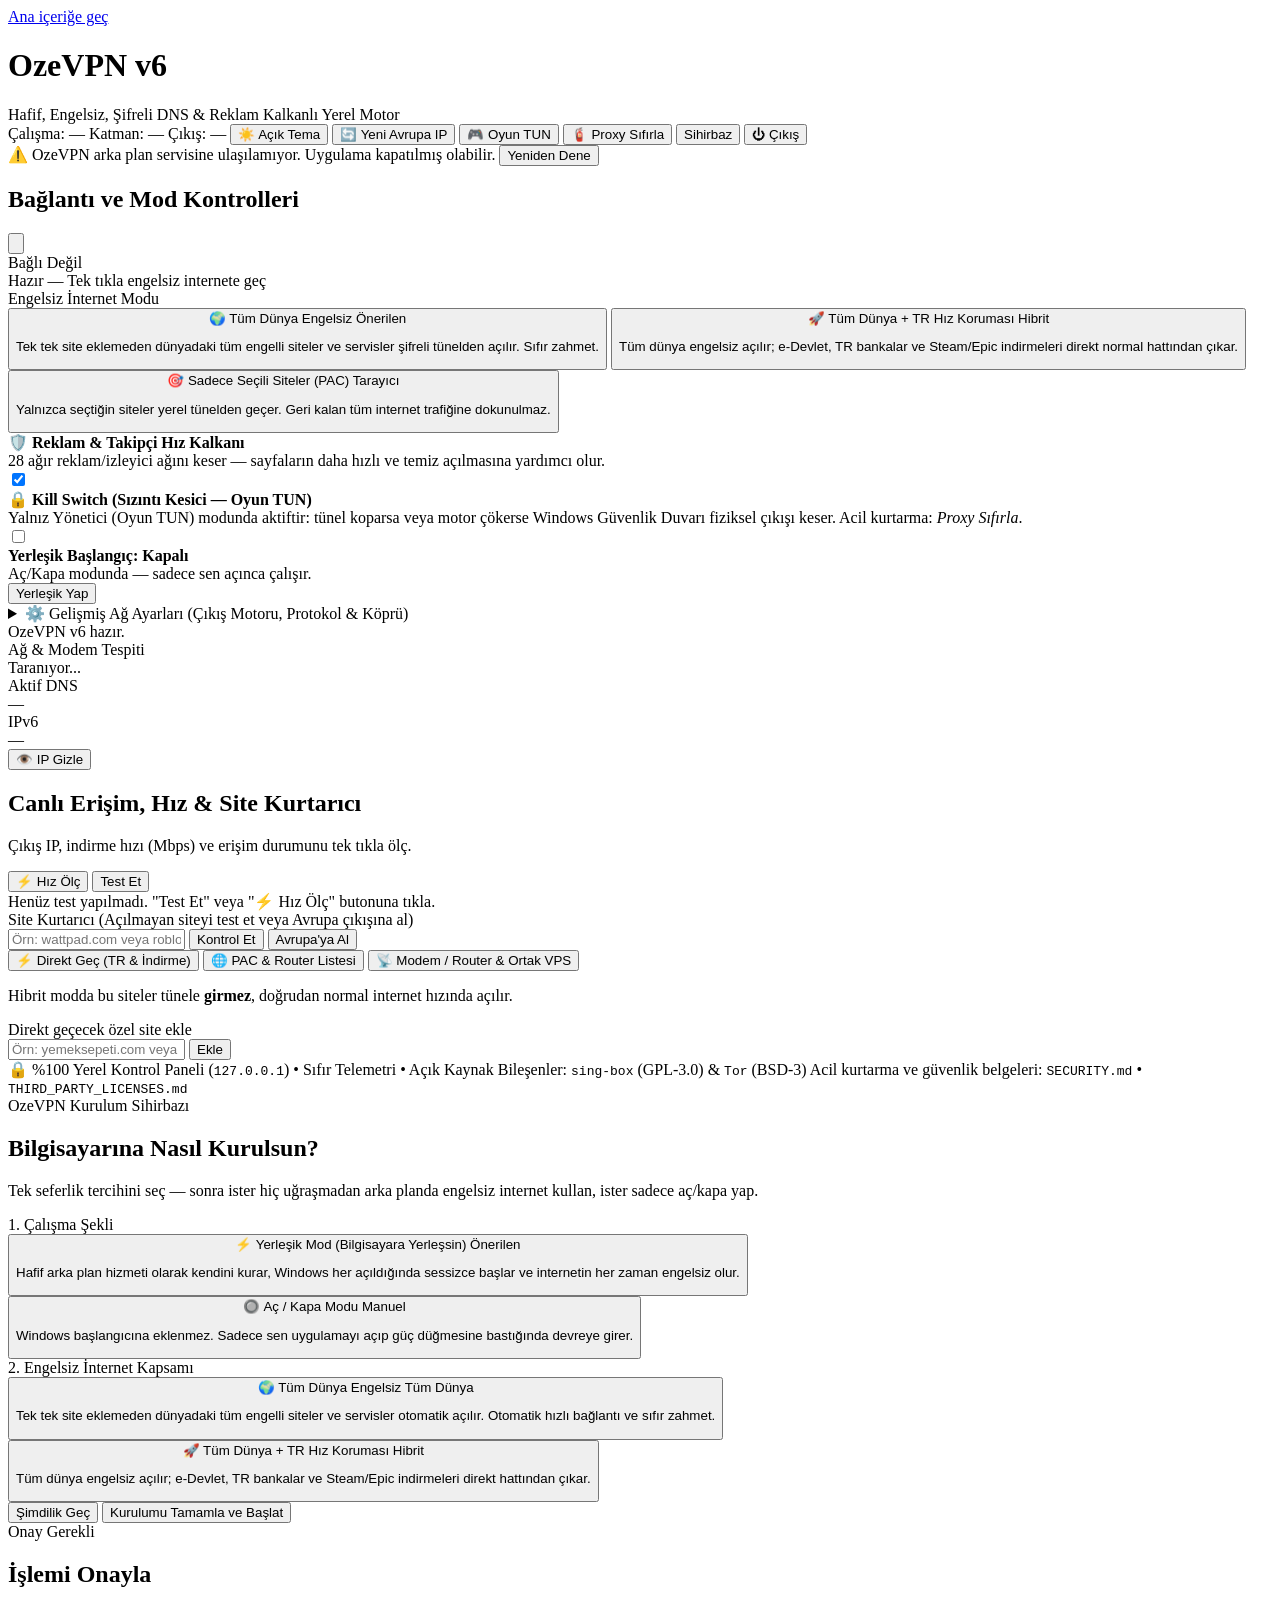
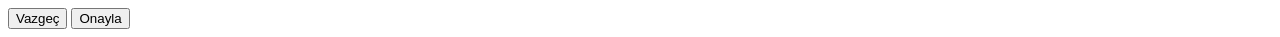
==== web/index.html @ ea279d06 "security(PR-VPN3): add Windows Firewall fail-closed Kill Switch, Tor watchdog, sleep/net recovery & " ====
<!DOCTYPE html>
<html lang="tr">
<head>
  <meta charset="UTF-8" />
  <meta name="viewport" content="width=device-width, initial-scale=1.0" />
  <meta name="description" content="OzeVPN v6 — sing-box hibrit motor, şifreli DoH DNS, reklam kalkanı ve tek tık engelsiz internet kontrol paneli." />
  <title>OzeVPN v6 — Engelsiz &amp; Hızlı İnternet</title>
  <link rel="icon" href="/favicon.svg" type="image/svg+xml" />
  <script src="/theme.js"></script>
  <link rel="stylesheet" href="/style.css" />
</head>
<body>
  <a href="#mainContent" class="skip-link">Ana içeriğe geç</a>

  <div class="app" id="appShell">
    <header class="topbar">
      <div class="brand">
        <div class="logo-dot" id="brandDot" aria-hidden="true"></div>
        <div>
          <h1>OzeVPN <span class="ver">v6</span></h1>
          <span class="subtitle">Hafif, Engelsiz, Şifreli DNS &amp; Reklam Kalkanlı Yerel Motor</span>
        </div>
      </div>
      <div class="topbar-right">
        <span class="pill" id="installBadge">Çalışma: —</span>
        <span class="pill" id="protoBadge">Katman: —</span>
        <span class="pill" id="coloBadge">Çıkış: —</span>
        <button id="themeToggleBtn" type="button" class="btn secondary sm" title="Açık / Koyu tema değiştir">☀️ Açık Tema</button>
        <button id="newIpBtn" type="button" class="btn secondary sm" title="Avrupa Tor çıkışından yeni IP al">🔄 Yeni Avrupa IP</button>
        <button id="relaunchAdminBtn" type="button" class="btn secondary sm" title="Roblox masaüstü ve oyun UDP trafiği için Yönetici (TUN) modunda aç">🎮 Oyun TUN</button>
        <button id="emergencyResetBtn" type="button" class="btn secondary sm" title="Proxy takılı kalırsa interneti anında normale döndür">🧯 Proxy Sıfırla</button>
        <button id="openWizardBtn" type="button" class="btn secondary sm">Sihirbaz</button>
        <button id="quitAppBtn" type="button" class="btn secondary sm" title="OzeVPN arka plan uygulamasını tamamen kapat">⏻ Çıkış</button>
      </div>
    </header>

    <noscript>
      <div class="offline-banner">⚠️ OzeVPN kontrol panelinin çalışması için JavaScript gereklidir. Tarayıcı ayarlarından JavaScript'i etkinleştirip sayfayı yenile.</div>
    </noscript>

    <div id="offlineBanner" class="offline-banner hidden" role="alert">
      <span id="offlineBannerText">⚠️ OzeVPN arka plan servisine ulaşılamıyor. Uygulama kapatılmış olabilir.</span>
      <button id="retryConnBtn" type="button" class="btn secondary sm">Yeniden Dene</button>
    </div>

    <main id="mainContent" class="grid" tabindex="-1">
      <!-- Left: Power & Mode Controls -->
      <section class="card hero-card" aria-labelledby="controlHeading">
        <h2 id="controlHeading" class="sr-only">Bağlantı ve Mod Kontrolleri</h2>
        <div class="power-area">
          <button id="powerBtn" type="button" class="power-btn disconnected" aria-label="Bağlan" aria-pressed="false">
            <svg viewBox="0 0 24 24" fill="none" stroke="currentColor" stroke-width="2.2" stroke-linecap="round" aria-hidden="true" focusable="false">
              <path d="M12 3v9"></path>
              <path d="M18.36 6.64a9 9 0 1 1-12.73 0"></path>
            </svg>
          </button>
          <div class="power-meta" role="status" aria-live="polite" aria-atomic="true">
            <div id="statusText" class="status-title">Bağlı Değil</div>
            <div id="statusSub" class="status-sub">Hazır — Tek tıkla engelsiz internete geç</div>
          </div>
        </div>

        <div class="section-label" id="modeGroupLabel">Engelsiz İnternet Modu</div>
        <div class="mode-grid" id="modeGrid" role="group" aria-labelledby="modeGroupLabel">
          <button type="button" class="mode-card active" data-mode="full" aria-pressed="true">
            <div class="mode-head">
              <span class="mode-title">🌍 Tüm Dünya Engelsiz</span>
              <span class="tag">Önerilen</span>
            </div>
            <p>Tek tek site eklemeden dünyadaki tüm engelli siteler ve servisler şifreli tünelden açılır. Sıfır zahmet.</p>
          </button>

          <button type="button" class="mode-card" data-mode="smart" aria-pressed="false">
            <div class="mode-head">
              <span class="mode-title">🚀 Tüm Dünya + TR Hız Koruması</span>
              <span class="tag muted">Hibrit</span>
            </div>
            <p>Tüm dünya engelsiz açılır; e-Devlet, TR bankalar ve Steam/Epic indirmeleri direkt normal hattından çıkar.</p>
          </button>

          <button type="button" class="mode-card" data-mode="pac" aria-pressed="false">
            <div class="mode-head">
              <span class="mode-title">🎯 Sadece Seçili Siteler (PAC)</span>
              <span class="tag muted">Tarayıcı</span>
            </div>
            <p>Yalnızca seçtiğin siteler yerel tünelden geçer. Geri kalan tüm internet trafiğine dokunulmaz.</p>
          </button>
        </div>

        <label class="resident-bar clickable">
          <div>
            <strong>🛡️ Reklam &amp; Takipçi Hız Kalkanı</strong>
            <div class="muted-small">28 ağır reklam/izleyici ağını keser — sayfaların daha hızlı ve temiz açılmasına yardımcı olur.</div>
          </div>
          <input type="checkbox" id="adBlockToggle" checked />
        </label>

        <label class="resident-bar clickable">
          <div>
            <strong>🔒 Kill Switch (Sızıntı Kesici — Oyun TUN)</strong>
            <div class="muted-small">Yalnız Yönetici (Oyun TUN) modunda aktiftir: tünel koparsa veya motor çökerse Windows Güvenlik Duvarı fiziksel çıkışı keser. Acil kurtarma: <em>Proxy Sıfırla</em>.</div>
          </div>
          <input type="checkbox" id="killSwitchToggle" />
        </label>

        <div class="resident-bar">
          <div>
            <strong id="residentTitle">Yerleşik Başlangıç: Kapalı</strong>
            <div class="muted-small" id="residentSub">Aç/Kapa modunda — sadece sen açınca çalışır.</div>
          </div>
          <button id="toggleResidentBtn" type="button" class="btn secondary sm">Yerleşik Yap</button>
        </div>

        <details id="advancedSettings" class="adv-details">
          <summary>⚙️ Gelişmiş Ağ Ayarları (Çıkış Motoru, Protokol &amp; Köprü)</summary>
          <div class="adv-body">
            <p class="muted-small adv-help">Çoğu kullanıcı için varsayılan <strong>Hibrit</strong> motor ve <strong>Otomatik</strong> protokol en iyi sonucu verir. Özel sunucun varsa veya okul/işyeri duvarı Tor'u engelliyorsa buradan değiştirebilirsin.</p>
            <div class="controls-row">
              <div class="control-box">
                <label for="engineProfileSelect">Çıkış Motoru (sing-box)</label>
                <select id="engineProfileSelect">
                  <option value="hybrid_eu">⚡ Hibrit: WARP Hız + Avrupa Tor (Roblox + Her Şey)</option>
                  <option value="tor_eu">🌍 Ultra Global: Saf Avrupa Tor (0 Kurulum)</option>
                  <option value="warp_fast">🚀 Sadece Hızlı WARP (En Düşük Ping)</option>
                  <option value="custom">🔑 Özel Sunucu (VLESS / SOCKS5 / VPS)</option>
                </select>
              </div>
              <div class="control-box">
                <label for="protocolSelect">WARP Protokolü</label>
                <select id="protocolSelect">
                  <option value="Auto">Otomatik (WireGuard → MASQUE)</option>
                  <option value="WireGuard">WireGuard (En Hızlı)</option>
                  <option value="MASQUE">MASQUE (HTTP/3 Yedek)</option>
                </select>
              </div>
            </div>

            <div id="customServerBox" class="field-group hidden mb-14">
              <label class="field-label" for="customServerInput">Özel Sunucu Bağlantısı (VLESS+TLS/Reality veya WireGuard .conf)</label>
              <div class="add-row">
                <input id="customServerInput" type="text" spellcheck="false" autocomplete="off" aria-describedby="customServerErr" placeholder="vless:// (TLS/Reality) veya WireGuard .conf yapıştır" />
                <button id="saveServerBtn" type="button" class="btn primary">Kaydet</button>
                <button id="clearServerBtn" type="button" class="btn secondary hidden" title="Kayıtlı özel sunucu anahtarını sil">Temizle</button>
              </div>
              <div id="customServerErr" class="inline-error hidden" role="alert"></div>
            </div>

            <label class="resident-bar clickable">
              <div>
                <strong>❄️ Katı Duvar Kırıcı (Tor Snowflake Köprü)</strong>
                <div class="muted-small">Okul/işyeri veya katı güvenlik duvarı Tor çıkışını engelliyorsa aç.</div>
              </div>
              <input type="checkbox" id="torBridgeToggle" />
            </label>

            <label class="resident-bar clickable">
              <div>
                <strong>🚧 Yerel Ağı (LAN) İzole Et (Halka Açık Wi-Fi)</strong>
                <div class="muted-small">Açıkken TUN ve Kill Switch özel ağ (192.168.x.x / 10.x.x.x) erişimini engeller.</div>
              </div>
              <input type="checkbox" id="blockLanToggle" />
            </label>

            <label class="resident-bar clickable mb-0">
              <div>
                <strong>🕵️ Başlangıçta Otomatik Harici Ülke Sorgusunu Kapat</strong>
                <div class="muted-small">Uygulama açılışında <code>cloudflare.com/cdn-cgi/trace</code> otomatik sorgusu gönderilmez.</div>
              </div>
              <input type="checkbox" id="disableNetProbeToggle" />
            </label>
          </div>
        </details>

        <div class="log-box" id="logBox" role="log" aria-live="polite" aria-relevant="additions" aria-label="Bağlantı ve sistem günlüğü">
          <div class="log-line">OzeVPN v6 hazır.</div>
        </div>
      </section>

      <!-- Right: Network/Modem Info + Live Probe + Rules + Router -->
      <section class="right-col" aria-label="Ağ Durumu, Erişim Testi ve Kural Yönetimi">
        <!-- Modem / Network Banner (fixed single-line height prevents CLS) -->
        <div class="card net-card">
          <div class="net-top">
            <div class="net-row">
              <div>
                <span class="net-label">Ağ &amp; Modem Tespiti</span>
                <div class="net-val" id="modemHint">Taranıyor...</div>
              </div>
              <div>
                <span class="net-label">Aktif DNS</span>
                <div class="net-val" id="dnsInfo">—</div>
              </div>
              <div>
                <span class="net-label">IPv6</span>
                <div class="net-val" id="ipv6Info">—</div>
              </div>
            </div>
            <button id="maskIpBtn" type="button" class="btn secondary sm net-mask-btn" aria-pressed="false" title="Ekran paylaşımı için IP ve MAC adreslerini gizle">👁️ IP Gizle</button>
          </div>
        </div>

        <!-- Live Probe & Speedtest -->
        <div class="card">
          <div class="card-header">
            <div>
              <h2>Canlı Erişim, Hız &amp; Site Kurtarıcı</h2>
              <p class="muted-text" id="traceSummary" role="status" aria-live="polite">Çıkış IP, indirme hızı (Mbps) ve erişim durumunu tek tıkla ölç.</p>
            </div>
            <div class="btn-group">
              <button id="speedBtn" type="button" class="btn secondary">⚡ Hız Ölç</button>
              <button id="probeBtn" type="button" class="btn primary">Test Et</button>
            </div>
          </div>
          <div class="probe-grid" id="probeGrid">
            <div class="probe-empty">Henüz test yapılmadı. "Test Et" veya "⚡ Hız Ölç" butonuna tıkla.</div>
          </div>
          <div class="field-group rescue-row">
            <label class="field-label" for="rescueInput">Site Kurtarıcı (Açılmayan siteyi test et veya Avrupa çıkışına al)</label>
            <div class="add-row">
              <input id="rescueInput" type="text" spellcheck="false" autocomplete="off" aria-describedby="rescueResult" placeholder="Örn: wattpad.com veya roblox.com" />
              <button id="rescueTestBtn" type="button" class="btn secondary">Kontrol Et</button>
              <button id="rescueAddBtn" type="button" class="btn primary">Avrupa'ya Al</button>
            </div>
          </div>
          <div id="rescueResult" class="muted-small mt-8" role="status" aria-live="polite"></div>
        </div>

        <!-- Tabs -->
        <div class="card">
          <div class="tabs" role="tablist" aria-label="Kural ve Router Ayarları">
            <button type="button" class="tab active" id="tabBtn-bypass" role="tab" aria-selected="true" aria-controls="tab-bypass" tabindex="0" data-tab="bypass">⚡ Direkt Geç (TR &amp; İndirme)</button>
            <button type="button" class="tab" id="tabBtn-tunnel" role="tab" aria-selected="false" aria-controls="tab-tunnel" tabindex="-1" data-tab="tunnel">🌐 PAC &amp; Router Listesi</button>
            <button type="button" class="tab" id="tabBtn-router" role="tab" aria-selected="false" aria-controls="tab-router" tabindex="-1" data-tab="router">📡 Modem / Router &amp; Ortak VPS</button>
          </div>

          <div class="tab-panel active" id="tab-bypass" role="tabpanel" aria-labelledby="tabBtn-bypass" tabindex="0">
            <p class="muted-text">Hibrit modda bu siteler tünele <strong>girmez</strong>, doğrudan normal internet hızında açılır.</p>
            <div id="bypassPresets" class="preset-list"></div>
            <div class="field-group">
              <label class="field-label" for="customBypassInput">Direkt geçecek özel site ekle</label>
              <div class="add-row">
                <input id="customBypassInput" type="text" spellcheck="false" autocomplete="off" aria-describedby="bypassErr" placeholder="Örn: yemeksepeti.com veya bankam.com.tr" />
                <button id="addBypassBtn" type="button" class="btn primary">Ekle</button>
              </div>
              <div id="bypassErr" class="inline-error hidden" role="alert"></div>
            </div>
            <div id="customBypassChips" class="chip-list"></div>
          </div>

          <div class="tab-panel" id="tab-tunnel" role="tabpanel" aria-labelledby="tabBtn-tunnel" tabindex="0" hidden>
            <p class="muted-text">PAC modunda, Site Kurtarıcı ile eklenenlerde veya OpenWrt router'da özel olarak tünele alınacak siteler.</p>
            <div id="tunnelPresets" class="preset-list"></div>
            <div class="field-group">
              <label class="field-label" for="customTunnelInput">Özel olarak tünele alınacak site ekle</label>
              <div class="add-row">
                <input id="customTunnelInput" type="text" spellcheck="false" autocomplete="off" aria-describedby="tunnelErr" placeholder="Örn: reddit.com veya engellisite.com" />
                <button id="addTunnelBtn" type="button" class="btn primary">Ekle</button>
              </div>
              <div id="tunnelErr" class="inline-error hidden" role="alert"></div>
            </div>
            <div id="customTunnelChips" class="chip-list"></div>
          </div>

          <div class="tab-panel" id="tab-router" role="tabpanel" aria-labelledby="tabBtn-router" tabindex="0" hidden>
            <div class="router-box">
              <h3>Tüm Ev İçin Modem Arkası Router (OpenWrt) &amp; Yurt Dışı Çıkış</h3>
              <p>Evdeki tüm cihazların (PC, telefon, TV, konsol) engelsiz ve ping sıçramasız çalışması için <code>sing-box</code> ayarını indirip OpenWrt router'a yükleyebilirsin. İstersen arkadaşlarla ortak bir Avrupa VPS sunucusunu tek betikle bağlayabilirsin.</p>
              <div class="router-actions">
                <a href="/api/export/openwrt" download="sing-box-openwrt.json" class="btn primary">sing-box-openwrt.json İndir</a>
                <a href="/proxy.pac" target="_blank" rel="noopener noreferrer" class="btn secondary">Aktif PAC Dosyasını Gör ↗<span class="sr-only"> (yeni sekmede açılır)</span></a>
              </div>
              <div class="hint-box">
                <strong>Hazır kurulum dosyaları:</strong><br/>
                <code>router/openwrt-setup.sh</code> — OpenWrt + sing-box kurulum betiği<br/>
                <code>router/README.md</code> — Modem → OpenWrt bağlantı rehberi<br/>
                <code>vps/setup-vps.sh</code> — Ortak Avrupa VPS (WireGuard + BBR) kurulumu
              </div>
            </div>
          </div>
        </div>
      </section>
    </main>

    <footer class="app-footer">
      <span>🔒 %100 Yerel Kontrol Paneli (<code>127.0.0.1</code>) • Sıfır Telemetri • Açık Kaynak Bileşenler: <code>sing-box</code> (GPL-3.0) &amp; <code>Tor</code> (BSD-3)</span>
      <span>Acil kurtarma ve güvenlik belgeleri: <code>SECURITY.md</code> • <code>THIRD_PARTY_LICENSES.md</code></span>
    </footer>
  </div>

  <!-- First-Run Setup Wizard Modal (placed after main for semantic h1 -> h2 order) -->
  <div id="wizardOverlay" class="wizard-overlay hidden" role="dialog" aria-modal="true" aria-labelledby="wizardTitle" aria-describedby="wizardDesc">
    <div class="wizard-card" tabindex="-1">
      <div class="wizard-badge">OzeVPN Kurulum Sihirbazı</div>
      <h2 id="wizardTitle">Bilgisayarına Nasıl Kurulsun?</h2>
      <p id="wizardDesc" class="wizard-desc">Tek seferlik tercihini seç — sonra ister hiç uğraşmadan arka planda engelsiz internet kullan, ister sadece aç/kapa yap.</p>

      <div class="wizard-section-title" id="wizInstallLabel">1. Çalışma Şekli</div>
      <div class="wizard-choice-grid" id="wizardInstallChoices" role="group" aria-labelledby="wizInstallLabel">
        <button type="button" class="wizard-choice active" data-install="resident" aria-pressed="true">
          <div class="choice-head">
            <span>⚡ Yerleşik Mod (Bilgisayara Yerleşsin)</span>
            <span class="tag">Önerilen</span>
          </div>
          <p>Hafif arka plan hizmeti olarak kendini kurar, Windows her açıldığında sessizce başlar ve internetin her zaman engelsiz olur.</p>
        </button>

        <button type="button" class="wizard-choice" data-install="on_demand" aria-pressed="false">
          <div class="choice-head">
            <span>🔘 Aç / Kapa Modu</span>
            <span class="tag muted">Manuel</span>
          </div>
          <p>Windows başlangıcına eklenmez. Sadece sen uygulamayı açıp güç düğmesine bastığında devreye girer.</p>
        </button>
      </div>

      <div class="wizard-section-title" id="wizModeLabel">2. Engelsiz İnternet Kapsamı</div>
      <div class="wizard-choice-grid" id="wizardModeChoices" role="group" aria-labelledby="wizModeLabel">
        <button type="button" class="wizard-choice active" data-mode="full" aria-pressed="true">
          <div class="choice-head">
            <span>🌍 Tüm Dünya Engelsiz</span>
            <span class="tag">Tüm Dünya</span>
          </div>
          <p>Tek tek site eklemeden dünyadaki tüm engelli siteler ve servisler otomatik açılır. Otomatik hızlı bağlantı ve sıfır zahmet.</p>
        </button>

        <button type="button" class="wizard-choice" data-mode="smart" aria-pressed="false">
          <div class="choice-head">
            <span>🚀 Tüm Dünya + TR Hız Koruması</span>
            <span class="tag muted">Hibrit</span>
          </div>
          <p>Tüm dünya engelsiz açılır; e-Devlet, TR bankalar ve Steam/Epic indirmeleri direkt hattından çıkar.</p>
        </button>
      </div>

      <div id="wizardError" class="inline-error hidden mt-8" role="alert"></div>

      <div class="wizard-footer">
        <button id="wizardSkipBtn" type="button" class="btn secondary">Şimdilik Geç</button>
        <button id="wizardFinishBtn" type="button" class="btn primary big">Kurulumu Tamamla ve Başlat</button>
      </div>
    </div>
  </div>

  <!-- Accessible Confirmation Modal for Destructive Actions -->
  <div id="confirmOverlay" class="wizard-overlay hidden" role="alertdialog" aria-modal="true" aria-labelledby="confirmTitle" aria-describedby="confirmDesc">
    <div class="wizard-card confirm-card" tabindex="-1">
      <div class="wizard-badge">Onay Gerekli</div>
      <h2 id="confirmTitle">İşlemi Onayla</h2>
      <p id="confirmDesc" class="wizard-desc"></p>
      <div class="wizard-footer">
        <button id="confirmCancelBtn" type="button" class="btn secondary">Vazgeç</button>
        <button id="confirmOkBtn" type="button" class="btn danger">Onayla</button>
      </div>
    </div>
  </div>

  <script src="/app.js"></script>
</body>
</html>
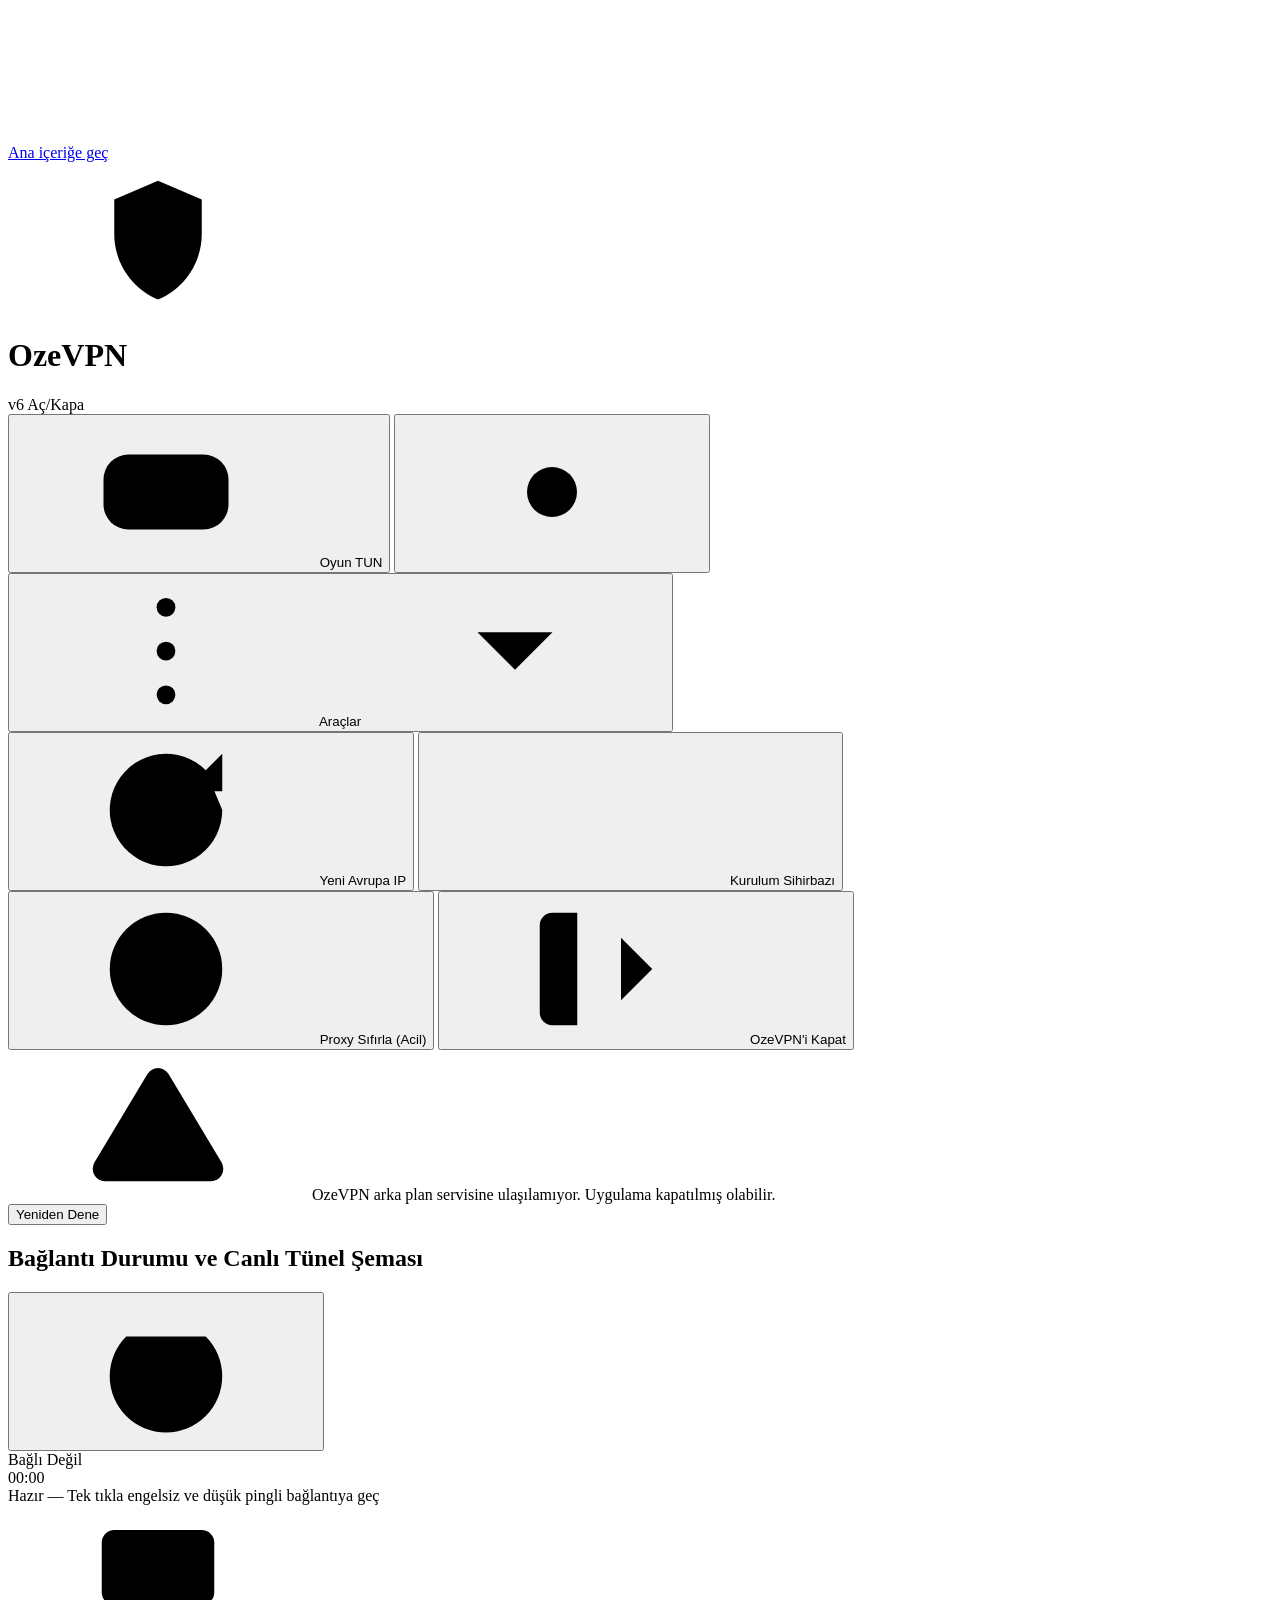
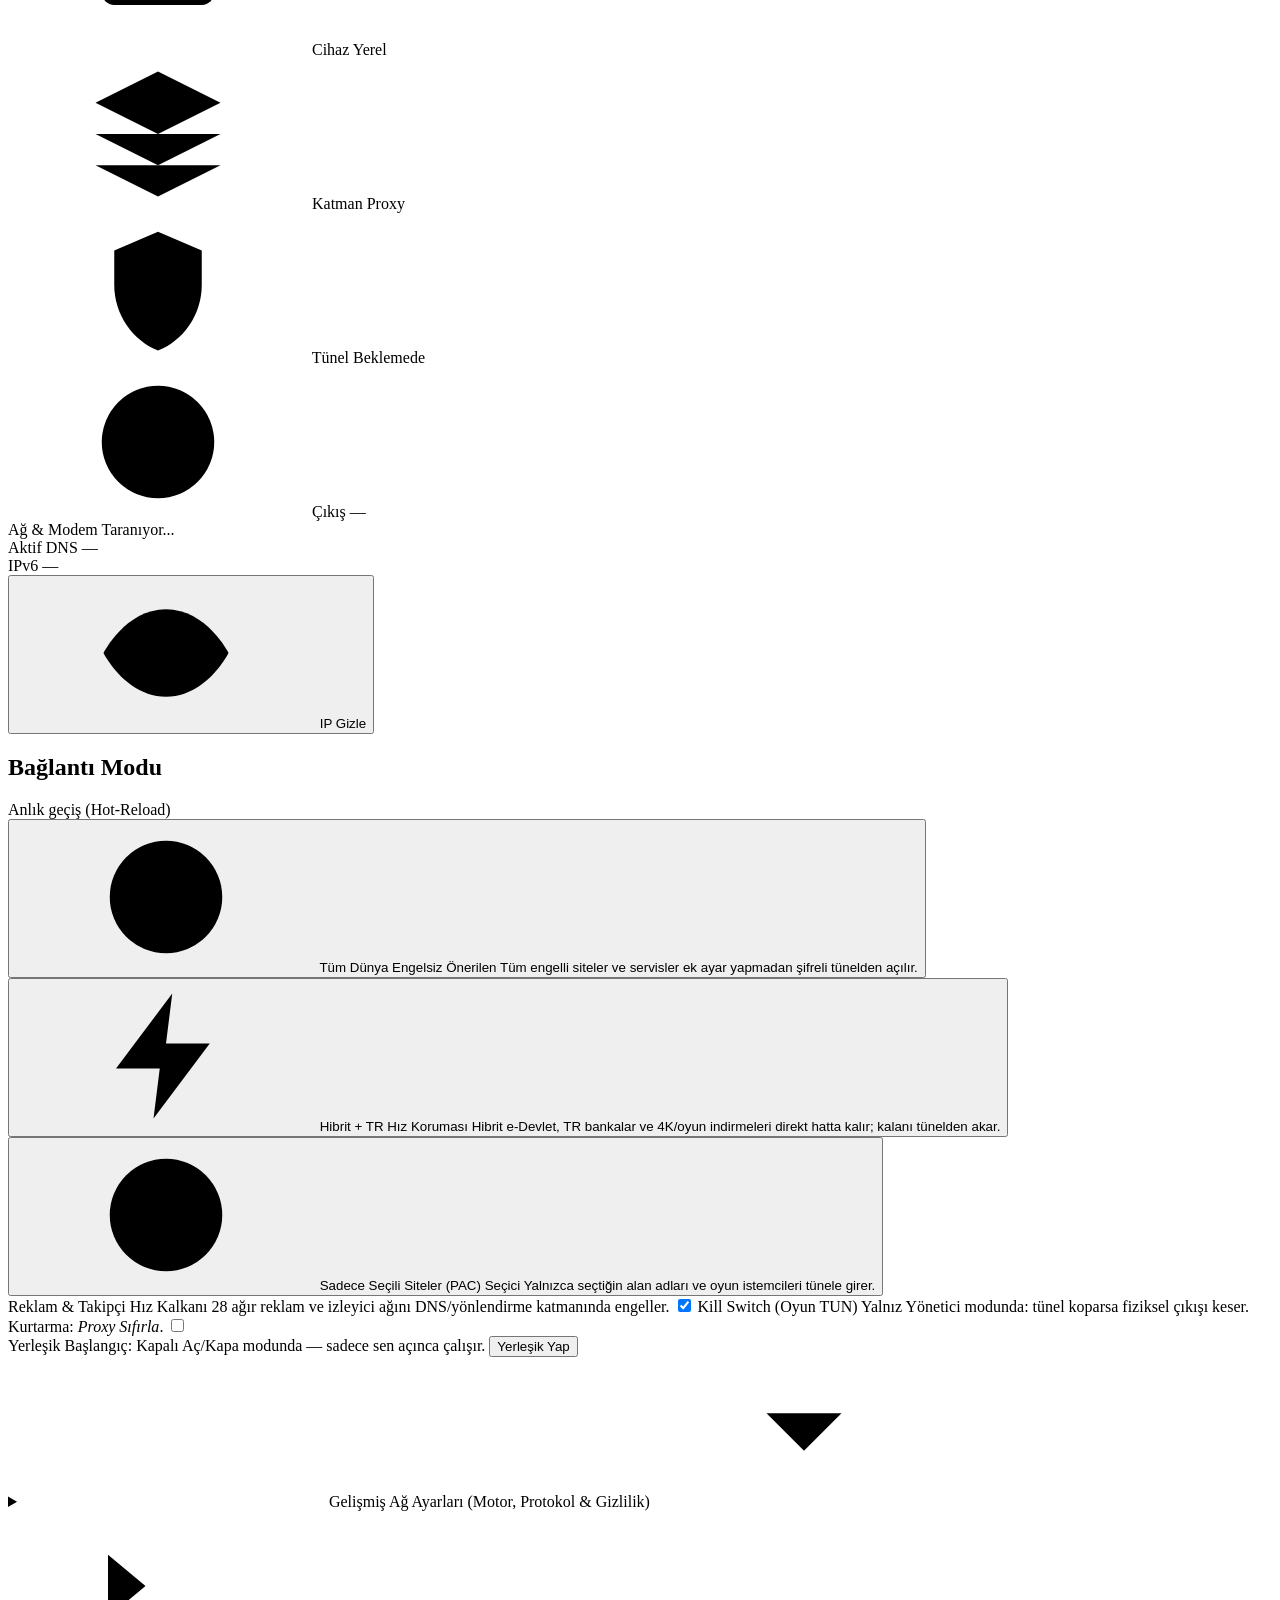
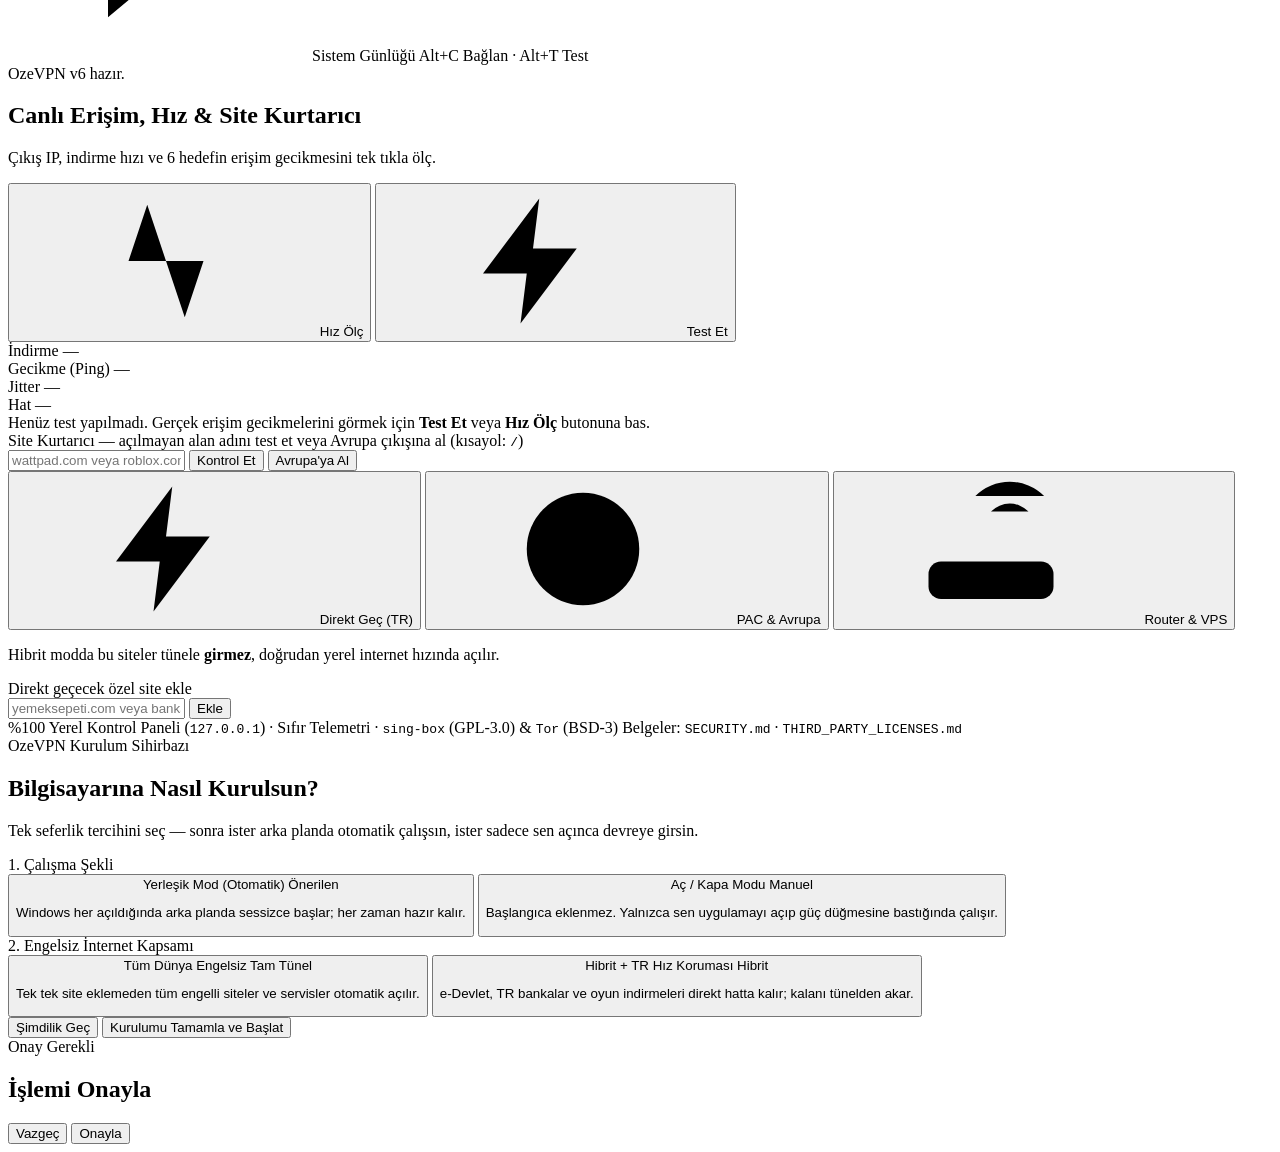
==== commit b0a744cc: "feat(ui): implement Signal Cockpit design system, inline SVG icons, live tunnel schematic, toast not" ====
--- a/web/index.html
+++ b/web/index.html
@@ -1,359 +1,476 @@
 <!DOCTYPE html>
 <html lang="tr">
 <head>
-  <meta charset="UTF-8" />
-  <meta name="viewport" content="width=device-width, initial-scale=1.0" />
-  <meta name="description" content="OzeVPN v6 — sing-box hibrit motor, şifreli DoH DNS, reklam kalkanı ve tek tık engelsiz internet kontrol paneli." />
-  <title>OzeVPN v6 — Engelsiz &amp; Hızlı İnternet</title>
-  <link rel="icon" href="/favicon.svg" type="image/svg+xml" />
-  <script src="/theme.js"></script>
-  <link rel="stylesheet" href="/style.css" />
+<meta charset="UTF-8" />
+<meta name="viewport" content="width=device-width, initial-scale=1.0, viewport-fit=cover" />
+<meta name="description" content="OzeVPN v6 — sing-box hibrit motor, yerleşik WARP WireGuard (TCP+UDP), şifreli DoH DNS ve reklam kalkanı kontrol paneli." />
+<title>OzeVPN v6 — Canlı Sinyal Kokpiti</title>
+<link rel="icon" href="/favicon.svg" type="image/svg+xml" />
+<script src="/theme.js"></script>
+<link rel="stylesheet" href="/style.css" />
 </head>
 <body>
-  <a href="#mainContent" class="skip-link">Ana içeriğe geç</a>
-
-  <div class="app" id="appShell">
-    <header class="topbar">
-      <div class="brand">
-        <div class="logo-dot" id="brandDot" aria-hidden="true"></div>
-        <div>
-          <h1>OzeVPN <span class="ver">v6</span></h1>
-          <span class="subtitle">Hafif, Engelsiz, Şifreli DNS &amp; Reklam Kalkanlı Yerel Motor</span>
-        </div>
-      </div>
-      <div class="topbar-right">
-        <span class="pill" id="installBadge">Çalışma: —</span>
-        <span class="pill" id="protoBadge">Katman: —</span>
-        <span class="pill" id="coloBadge">Çıkış: —</span>
-        <button id="themeToggleBtn" type="button" class="btn secondary sm" title="Açık / Koyu tema değiştir">☀️ Açık Tema</button>
-        <button id="newIpBtn" type="button" class="btn secondary sm" title="Avrupa Tor çıkışından yeni IP al">🔄 Yeni Avrupa IP</button>
-        <button id="relaunchAdminBtn" type="button" class="btn secondary sm" title="Roblox masaüstü ve oyun UDP trafiği için Yönetici (TUN) modunda aç">🎮 Oyun TUN</button>
-        <button id="emergencyResetBtn" type="button" class="btn secondary sm" title="Proxy takılı kalırsa interneti anında normale döndür">🧯 Proxy Sıfırla</button>
-        <button id="openWizardBtn" type="button" class="btn secondary sm">Sihirbaz</button>
-        <button id="quitAppBtn" type="button" class="btn secondary sm" title="OzeVPN arka plan uygulamasını tamamen kapat">⏻ Çıkış</button>
-      </div>
-    </header>
-
-    <noscript>
-      <div class="offline-banner">⚠️ OzeVPN kontrol panelinin çalışması için JavaScript gereklidir. Tarayıcı ayarlarından JavaScript'i etkinleştirip sayfayı yenile.</div>
-    </noscript>
-
-    <div id="offlineBanner" class="offline-banner hidden" role="alert">
-      <span id="offlineBannerText">⚠️ OzeVPN arka plan servisine ulaşılamıyor. Uygulama kapatılmış olabilir.</span>
-      <button id="retryConnBtn" type="button" class="btn secondary sm">Yeniden Dene</button>
-    </div>
-
-    <main id="mainContent" class="grid" tabindex="-1">
-      <!-- Left: Power & Mode Controls -->
-      <section class="card hero-card" aria-labelledby="controlHeading">
-        <h2 id="controlHeading" class="sr-only">Bağlantı ve Mod Kontrolleri</h2>
-        <div class="power-area">
-          <button id="powerBtn" type="button" class="power-btn disconnected" aria-label="Bağlan" aria-pressed="false">
-            <svg viewBox="0 0 24 24" fill="none" stroke="currentColor" stroke-width="2.2" stroke-linecap="round" aria-hidden="true" focusable="false">
-              <path d="M12 3v9"></path>
-              <path d="M18.36 6.64a9 9 0 1 1-12.73 0"></path>
-            </svg>
-          </button>
-          <div class="power-meta" role="status" aria-live="polite" aria-atomic="true">
-            <div id="statusText" class="status-title">Bağlı Değil</div>
-            <div id="statusSub" class="status-sub">Hazır — Tek tıkla engelsiz internete geç</div>
-          </div>
-        </div>
-
-        <div class="section-label" id="modeGroupLabel">Engelsiz İnternet Modu</div>
-        <div class="mode-grid" id="modeGrid" role="group" aria-labelledby="modeGroupLabel">
-          <button type="button" class="mode-card active" data-mode="full" aria-pressed="true">
-            <div class="mode-head">
-              <span class="mode-title">🌍 Tüm Dünya Engelsiz</span>
-              <span class="tag">Önerilen</span>
-            </div>
-            <p>Tek tek site eklemeden dünyadaki tüm engelli siteler ve servisler şifreli tünelden açılır. Sıfır zahmet.</p>
-          </button>
-
-          <button type="button" class="mode-card" data-mode="smart" aria-pressed="false">
-            <div class="mode-head">
-              <span class="mode-title">🚀 Tüm Dünya + TR Hız Koruması</span>
-              <span class="tag muted">Hibrit</span>
-            </div>
-            <p>Tüm dünya engelsiz açılır; e-Devlet, TR bankalar ve Steam/Epic indirmeleri direkt normal hattından çıkar.</p>
-          </button>
-
-          <button type="button" class="mode-card" data-mode="pac" aria-pressed="false">
-            <div class="mode-head">
-              <span class="mode-title">🎯 Sadece Seçili Siteler (PAC)</span>
-              <span class="tag muted">Tarayıcı</span>
-            </div>
-            <p>Yalnızca seçtiğin siteler yerel tünelden geçer. Geri kalan tüm internet trafiğine dokunulmaz.</p>
-          </button>
-        </div>
-
-        <label class="resident-bar clickable">
-          <div>
-            <strong>🛡️ Reklam &amp; Takipçi Hız Kalkanı</strong>
-            <div class="muted-small">28 ağır reklam/izleyici ağını keser — sayfaların daha hızlı ve temiz açılmasına yardımcı olur.</div>
-          </div>
-          <input type="checkbox" id="adBlockToggle" checked />
-        </label>
-
-        <label class="resident-bar clickable">
-          <div>
-            <strong>🔒 Kill Switch (Sızıntı Kesici — Oyun TUN)</strong>
-            <div class="muted-small">Yalnız Yönetici (Oyun TUN) modunda aktiftir: tünel koparsa veya motor çökerse Windows Güvenlik Duvarı fiziksel çıkışı keser. Acil kurtarma: <em>Proxy Sıfırla</em>.</div>
-          </div>
-          <input type="checkbox" id="killSwitchToggle" />
-        </label>
-
-        <div class="resident-bar">
-          <div>
-            <strong id="residentTitle">Yerleşik Başlangıç: Kapalı</strong>
-            <div class="muted-small" id="residentSub">Aç/Kapa modunda — sadece sen açınca çalışır.</div>
-          </div>
-          <button id="toggleResidentBtn" type="button" class="btn secondary sm">Yerleşik Yap</button>
-        </div>
-
-        <details id="advancedSettings" class="adv-details">
-          <summary>⚙️ Gelişmiş Ağ Ayarları (Çıkış Motoru, Protokol &amp; Köprü)</summary>
-          <div class="adv-body">
-            <p class="muted-small adv-help">Çoğu kullanıcı için varsayılan <strong>Hibrit</strong> motor ve <strong>Otomatik</strong> protokol en iyi sonucu verir. Özel sunucun varsa veya okul/işyeri duvarı Tor'u engelliyorsa buradan değiştirebilirsin.</p>
-            <div class="controls-row">
-              <div class="control-box">
-                <label for="engineProfileSelect">Çıkış Motoru (sing-box)</label>
-                <select id="engineProfileSelect">
-                  <option value="hybrid_eu">⚡ Hibrit: WARP Hız + Avrupa Tor (Roblox + Her Şey)</option>
-                  <option value="tor_eu">🌍 Ultra Global: Saf Avrupa Tor (0 Kurulum)</option>
-                  <option value="warp_fast">🚀 Sadece Hızlı WARP (En Düşük Ping)</option>
-                  <option value="custom">🔑 Özel Sunucu (VLESS / SOCKS5 / VPS)</option>
-                </select>
-              </div>
-              <div class="control-box">
-                <label for="protocolSelect">WARP Protokolü</label>
-                <select id="protocolSelect">
-                  <option value="Auto">Otomatik (WireGuard → MASQUE)</option>
-                  <option value="WireGuard">WireGuard (En Hızlı)</option>
-                  <option value="MASQUE">MASQUE (HTTP/3 Yedek)</option>
-                </select>
-              </div>
-            </div>
-
-            <div id="customServerBox" class="field-group hidden mb-14">
-              <label class="field-label" for="customServerInput">Özel Sunucu Bağlantısı (VLESS+TLS/Reality veya WireGuard .conf)</label>
-              <div class="add-row">
-                <input id="customServerInput" type="text" spellcheck="false" autocomplete="off" aria-describedby="customServerErr" placeholder="vless:// (TLS/Reality) veya WireGuard .conf yapıştır" />
-                <button id="saveServerBtn" type="button" class="btn primary">Kaydet</button>
-                <button id="clearServerBtn" type="button" class="btn secondary hidden" title="Kayıtlı özel sunucu anahtarını sil">Temizle</button>
-              </div>
-              <div id="customServerErr" class="inline-error hidden" role="alert"></div>
-            </div>
-
-            <label class="resident-bar clickable">
-              <div>
-                <strong>❄️ Katı Duvar Kırıcı (Tor Snowflake Köprü)</strong>
-                <div class="muted-small">Okul/işyeri veya katı güvenlik duvarı Tor çıkışını engelliyorsa aç.</div>
-              </div>
-              <input type="checkbox" id="torBridgeToggle" />
-            </label>
-
-            <label class="resident-bar clickable">
-              <div>
-                <strong>🚧 Yerel Ağı (LAN) İzole Et (Halka Açık Wi-Fi)</strong>
-                <div class="muted-small">Açıkken TUN ve Kill Switch özel ağ (192.168.x.x / 10.x.x.x) erişimini engeller.</div>
-              </div>
-              <input type="checkbox" id="blockLanToggle" />
-            </label>
-
-            <label class="resident-bar clickable mb-0">
-              <div>
-                <strong>🕵️ Başlangıçta Otomatik Harici Ülke Sorgusunu Kapat</strong>
-                <div class="muted-small">Uygulama açılışında <code>cloudflare.com/cdn-cgi/trace</code> otomatik sorgusu gönderilmez.</div>
-              </div>
-              <input type="checkbox" id="disableNetProbeToggle" />
-            </label>
-          </div>
-        </details>
-
-        <div class="log-box" id="logBox" role="log" aria-live="polite" aria-relevant="additions" aria-label="Bağlantı ve sistem günlüğü">
-          <div class="log-line">OzeVPN v6 hazır.</div>
-        </div>
-      </section>
-
-      <!-- Right: Network/Modem Info + Live Probe + Rules + Router -->
-      <section class="right-col" aria-label="Ağ Durumu, Erişim Testi ve Kural Yönetimi">
-        <!-- Modem / Network Banner (fixed single-line height prevents CLS) -->
-        <div class="card net-card">
-          <div class="net-top">
-            <div class="net-row">
-              <div>
-                <span class="net-label">Ağ &amp; Modem Tespiti</span>
-                <div class="net-val" id="modemHint">Taranıyor...</div>
-              </div>
-              <div>
-                <span class="net-label">Aktif DNS</span>
-                <div class="net-val" id="dnsInfo">—</div>
-              </div>
-              <div>
-                <span class="net-label">IPv6</span>
-                <div class="net-val" id="ipv6Info">—</div>
-              </div>
-            </div>
-            <button id="maskIpBtn" type="button" class="btn secondary sm net-mask-btn" aria-pressed="false" title="Ekran paylaşımı için IP ve MAC adreslerini gizle">👁️ IP Gizle</button>
-          </div>
-        </div>
-
-        <!-- Live Probe & Speedtest -->
-        <div class="card">
-          <div class="card-header">
-            <div>
-              <h2>Canlı Erişim, Hız &amp; Site Kurtarıcı</h2>
-              <p class="muted-text" id="traceSummary" role="status" aria-live="polite">Çıkış IP, indirme hızı (Mbps) ve erişim durumunu tek tıkla ölç.</p>
-            </div>
-            <div class="btn-group">
-              <button id="speedBtn" type="button" class="btn secondary">⚡ Hız Ölç</button>
-              <button id="probeBtn" type="button" class="btn primary">Test Et</button>
-            </div>
-          </div>
-          <div class="probe-grid" id="probeGrid">
-            <div class="probe-empty">Henüz test yapılmadı. "Test Et" veya "⚡ Hız Ölç" butonuna tıkla.</div>
-          </div>
-          <div class="field-group rescue-row">
-            <label class="field-label" for="rescueInput">Site Kurtarıcı (Açılmayan siteyi test et veya Avrupa çıkışına al)</label>
-            <div class="add-row">
-              <input id="rescueInput" type="text" spellcheck="false" autocomplete="off" aria-describedby="rescueResult" placeholder="Örn: wattpad.com veya roblox.com" />
-              <button id="rescueTestBtn" type="button" class="btn secondary">Kontrol Et</button>
-              <button id="rescueAddBtn" type="button" class="btn primary">Avrupa'ya Al</button>
-            </div>
-          </div>
-          <div id="rescueResult" class="muted-small mt-8" role="status" aria-live="polite"></div>
-        </div>
-
-        <!-- Tabs -->
-        <div class="card">
-          <div class="tabs" role="tablist" aria-label="Kural ve Router Ayarları">
-            <button type="button" class="tab active" id="tabBtn-bypass" role="tab" aria-selected="true" aria-controls="tab-bypass" tabindex="0" data-tab="bypass">⚡ Direkt Geç (TR &amp; İndirme)</button>
-            <button type="button" class="tab" id="tabBtn-tunnel" role="tab" aria-selected="false" aria-controls="tab-tunnel" tabindex="-1" data-tab="tunnel">🌐 PAC &amp; Router Listesi</button>
-            <button type="button" class="tab" id="tabBtn-router" role="tab" aria-selected="false" aria-controls="tab-router" tabindex="-1" data-tab="router">📡 Modem / Router &amp; Ortak VPS</button>
-          </div>
-
-          <div class="tab-panel active" id="tab-bypass" role="tabpanel" aria-labelledby="tabBtn-bypass" tabindex="0">
-            <p class="muted-text">Hibrit modda bu siteler tünele <strong>girmez</strong>, doğrudan normal internet hızında açılır.</p>
-            <div id="bypassPresets" class="preset-list"></div>
-            <div class="field-group">
-              <label class="field-label" for="customBypassInput">Direkt geçecek özel site ekle</label>
-              <div class="add-row">
-                <input id="customBypassInput" type="text" spellcheck="false" autocomplete="off" aria-describedby="bypassErr" placeholder="Örn: yemeksepeti.com veya bankam.com.tr" />
-                <button id="addBypassBtn" type="button" class="btn primary">Ekle</button>
-              </div>
-              <div id="bypassErr" class="inline-error hidden" role="alert"></div>
-            </div>
-            <div id="customBypassChips" class="chip-list"></div>
-          </div>
-
-          <div class="tab-panel" id="tab-tunnel" role="tabpanel" aria-labelledby="tabBtn-tunnel" tabindex="0" hidden>
-            <p class="muted-text">PAC modunda, Site Kurtarıcı ile eklenenlerde veya OpenWrt router'da özel olarak tünele alınacak siteler.</p>
-            <div id="tunnelPresets" class="preset-list"></div>
-            <div class="field-group">
-              <label class="field-label" for="customTunnelInput">Özel olarak tünele alınacak site ekle</label>
-              <div class="add-row">
-                <input id="customTunnelInput" type="text" spellcheck="false" autocomplete="off" aria-describedby="tunnelErr" placeholder="Örn: reddit.com veya engellisite.com" />
-                <button id="addTunnelBtn" type="button" class="btn primary">Ekle</button>
-              </div>
-              <div id="tunnelErr" class="inline-error hidden" role="alert"></div>
-            </div>
-            <div id="customTunnelChips" class="chip-list"></div>
-          </div>
-
-          <div class="tab-panel" id="tab-router" role="tabpanel" aria-labelledby="tabBtn-router" tabindex="0" hidden>
-            <div class="router-box">
-              <h3>Tüm Ev İçin Modem Arkası Router (OpenWrt) &amp; Yurt Dışı Çıkış</h3>
-              <p>Evdeki tüm cihazların (PC, telefon, TV, konsol) engelsiz ve ping sıçramasız çalışması için <code>sing-box</code> ayarını indirip OpenWrt router'a yükleyebilirsin. İstersen arkadaşlarla ortak bir Avrupa VPS sunucusunu tek betikle bağlayabilirsin.</p>
-              <div class="router-actions">
-                <a href="/api/export/openwrt" download="sing-box-openwrt.json" class="btn primary">sing-box-openwrt.json İndir</a>
-                <a href="/proxy.pac" target="_blank" rel="noopener noreferrer" class="btn secondary">Aktif PAC Dosyasını Gör ↗<span class="sr-only"> (yeni sekmede açılır)</span></a>
-              </div>
-              <div class="hint-box">
-                <strong>Hazır kurulum dosyaları:</strong><br/>
-                <code>router/openwrt-setup.sh</code> — OpenWrt + sing-box kurulum betiği<br/>
-                <code>router/README.md</code> — Modem → OpenWrt bağlantı rehberi<br/>
-                <code>vps/setup-vps.sh</code> — Ortak Avrupa VPS (WireGuard + BBR) kurulumu
-              </div>
-            </div>
-          </div>
-        </div>
-      </section>
-    </main>
-
-    <footer class="app-footer">
-      <span>🔒 %100 Yerel Kontrol Paneli (<code>127.0.0.1</code>) • Sıfır Telemetri • Açık Kaynak Bileşenler: <code>sing-box</code> (GPL-3.0) &amp; <code>Tor</code> (BSD-3)</span>
-      <span>Acil kurtarma ve güvenlik belgeleri: <code>SECURITY.md</code> • <code>THIRD_PARTY_LICENSES.md</code></span>
-    </footer>
-  </div>
-
-  <!-- First-Run Setup Wizard Modal (placed after main for semantic h1 -> h2 order) -->
-  <div id="wizardOverlay" class="wizard-overlay hidden" role="dialog" aria-modal="true" aria-labelledby="wizardTitle" aria-describedby="wizardDesc">
-    <div class="wizard-card" tabindex="-1">
-      <div class="wizard-badge">OzeVPN Kurulum Sihirbazı</div>
-      <h2 id="wizardTitle">Bilgisayarına Nasıl Kurulsun?</h2>
-      <p id="wizardDesc" class="wizard-desc">Tek seferlik tercihini seç — sonra ister hiç uğraşmadan arka planda engelsiz internet kullan, ister sadece aç/kapa yap.</p>
-
-      <div class="wizard-section-title" id="wizInstallLabel">1. Çalışma Şekli</div>
-      <div class="wizard-choice-grid" id="wizardInstallChoices" role="group" aria-labelledby="wizInstallLabel">
-        <button type="button" class="wizard-choice active" data-install="resident" aria-pressed="true">
-          <div class="choice-head">
-            <span>⚡ Yerleşik Mod (Bilgisayara Yerleşsin)</span>
-            <span class="tag">Önerilen</span>
-          </div>
-          <p>Hafif arka plan hizmeti olarak kendini kurar, Windows her açıldığında sessizce başlar ve internetin her zaman engelsiz olur.</p>
-        </button>
-
-        <button type="button" class="wizard-choice" data-install="on_demand" aria-pressed="false">
-          <div class="choice-head">
-            <span>🔘 Aç / Kapa Modu</span>
-            <span class="tag muted">Manuel</span>
-          </div>
-          <p>Windows başlangıcına eklenmez. Sadece sen uygulamayı açıp güç düğmesine bastığında devreye girer.</p>
-        </button>
-      </div>
-
-      <div class="wizard-section-title" id="wizModeLabel">2. Engelsiz İnternet Kapsamı</div>
-      <div class="wizard-choice-grid" id="wizardModeChoices" role="group" aria-labelledby="wizModeLabel">
-        <button type="button" class="wizard-choice active" data-mode="full" aria-pressed="true">
-          <div class="choice-head">
-            <span>🌍 Tüm Dünya Engelsiz</span>
-            <span class="tag">Tüm Dünya</span>
-          </div>
-          <p>Tek tek site eklemeden dünyadaki tüm engelli siteler ve servisler otomatik açılır. Otomatik hızlı bağlantı ve sıfır zahmet.</p>
-        </button>
-
-        <button type="button" class="wizard-choice" data-mode="smart" aria-pressed="false">
-          <div class="choice-head">
-            <span>🚀 Tüm Dünya + TR Hız Koruması</span>
-            <span class="tag muted">Hibrit</span>
-          </div>
-          <p>Tüm dünya engelsiz açılır; e-Devlet, TR bankalar ve Steam/Epic indirmeleri direkt hattından çıkar.</p>
-        </button>
-      </div>
-
-      <div id="wizardError" class="inline-error hidden mt-8" role="alert"></div>
-
-      <div class="wizard-footer">
-        <button id="wizardSkipBtn" type="button" class="btn secondary">Şimdilik Geç</button>
-        <button id="wizardFinishBtn" type="button" class="btn primary big">Kurulumu Tamamla ve Başlat</button>
-      </div>
-    </div>
-  </div>
-
-  <!-- Accessible Confirmation Modal for Destructive Actions -->
-  <div id="confirmOverlay" class="wizard-overlay hidden" role="alertdialog" aria-modal="true" aria-labelledby="confirmTitle" aria-describedby="confirmDesc">
-    <div class="wizard-card confirm-card" tabindex="-1">
-      <div class="wizard-badge">Onay Gerekli</div>
-      <h2 id="confirmTitle">İşlemi Onayla</h2>
-      <p id="confirmDesc" class="wizard-desc"></p>
-      <div class="wizard-footer">
-        <button id="confirmCancelBtn" type="button" class="btn secondary">Vazgeç</button>
-        <button id="confirmOkBtn" type="button" class="btn danger">Onayla</button>
-      </div>
-    </div>
-  </div>
-
-  <script src="/app.js"></script>
+<a href="#mainContent" class="skip-link">Ana içeriğe geç</a>
+<svg class="svg-sprite" aria-hidden="true" focusable="false">
+<symbol id="ico-shield" viewBox="0 0 24 24"><path d="M12 3l7 3v5.5c0 4.8-3 8.9-7 10.5-4-1.6-7-5.7-7-10.5V6l7-3z"/><path d="M9.5 12.2l1.8 1.8 3.6-3.8"/></symbol>
+<symbol id="ico-power" viewBox="0 0 24 24"><path d="M12 3v9"/><path d="M18.36 6.64a9 9 0 1 1-12.73 0"/></symbol>
+<symbol id="ico-globe" viewBox="0 0 24 24"><circle cx="12" cy="12" r="9"/><path d="M3 12h18"/><path d="M12 3a14 14 0 0 1 0 18 14 14 0 0 1 0-18z"/></symbol>
+<symbol id="ico-zap" viewBox="0 0 24 24"><path d="M13 2L4 14h7l-1 8 9-12h-7l1-8z"/></symbol>
+<symbol id="ico-target" viewBox="0 0 24 24"><circle cx="12" cy="12" r="9"/><circle cx="12" cy="12" r="5"/><circle cx="12" cy="12" r="1.5"/></symbol>
+<symbol id="ico-lock" viewBox="0 0 24 24"><rect x="4" y="11" width="16" height="10" rx="2"/><path d="M8 11V7a4 4 0 0 1 8 0v4"/></symbol>
+<symbol id="ico-sliders" viewBox="0 0 24 24"><path d="M4 21v-7M4 10V3M12 21v-9M12 8V3M20 21v-5M20 12V3M2 14h4M10 8h4M18 16h4"/></symbol>
+<symbol id="ico-sun" viewBox="0 0 24 24"><circle cx="12" cy="12" r="4"/><path d="M12 2v2M12 20v2M4.93 4.93l1.41 1.41M17.66 17.66l1.41 1.41M2 12h2M20 12h2M4.93 19.07l1.41-1.41M17.66 6.34l1.41-1.41"/></symbol>
+<symbol id="ico-moon" viewBox="0 0 24 24"><path d="M21 12.79A9 9 0 1 1 11.21 3 7 7 0 0 0 21 12.79z"/></symbol>
+<symbol id="ico-refresh" viewBox="0 0 24 24"><path d="M21 12a9 9 0 1 1-2.64-6.36"/><path d="M21 3v6h-6"/></symbol>
+<symbol id="ico-gamepad" viewBox="0 0 24 24"><rect x="2" y="6" width="20" height="12" rx="4"/><path d="M6 12h4M8 10v4M15 11h.01M18 13h.01"/></symbol>
+<symbol id="ico-lifebuoy" viewBox="0 0 24 24"><circle cx="12" cy="12" r="9"/><circle cx="12" cy="12" r="4"/><path d="M4.93 4.93l4.24 4.24M14.83 14.83l4.24 4.24M19.07 4.93l-4.24 4.24M9.17 14.83l-4.24 4.24"/></symbol>
+<symbol id="ico-wand" viewBox="0 0 24 24"><path d="M15 4V2M15 16v-2M8 9h2M20 9h2M17.8 11.8L19 13M17.8 6.2L19 5M12.2 6.2L11 5M3 21l9-9"/></symbol>
+<symbol id="ico-logout" viewBox="0 0 24 24"><path d="M9 21H5a2 2 0 0 1-2-2V5a2 2 0 0 1 2-2h4"/><path d="M16 17l5-5-5-5"/><path d="M21 12H9"/></symbol>
+<symbol id="ico-eye" viewBox="0 0 24 24"><path d="M2 12s3.5-7 10-7 10 7 10 7-3.5 7-10 7-10-7-10-7z"/><circle cx="12" cy="12" r="3"/></symbol>
+<symbol id="ico-eye-off" viewBox="0 0 24 24"><path d="M17.94 17.94A10.94 10.94 0 0 1 12 19c-6.5 0-10-7-10-7a18.5 18.5 0 0 1 5.06-5.94"/><path d="M9.9 4.24A10.94 10.94 0 0 1 12 5c6.5 0 10 7 10 7a18.5 18.5 0 0 1-2.16 3.19"/><path d="M1 1l22 22"/></symbol>
+<symbol id="ico-router" viewBox="0 0 24 24"><rect x="2" y="14" width="20" height="6" rx="2"/><path d="M6 17h.01M10 17h.01M15 14v-4M12 6a4.2 4.2 0 0 1 6 0M9.5 3.5a7.8 7.8 0 0 1 11 0"/></symbol>
+<symbol id="ico-activity" viewBox="0 0 24 24"><path d="M22 12h-4l-3 9L9 3l-3 9H2"/></symbol>
+<symbol id="ico-chevron" viewBox="0 0 24 24"><path d="M6 9l6 6 6-6"/></symbol>
+<symbol id="ico-x" viewBox="0 0 24 24"><path d="M18 6L6 18M6 6l12 12"/></symbol>
+<symbol id="ico-check" viewBox="0 0 24 24"><path d="M20 6L9 17l-5-5"/></symbol>
+<symbol id="ico-alert" viewBox="0 0 24 24"><path d="M10.29 3.86L1.82 18a2 2 0 0 0 1.71 3h16.94a2 2 0 0 0 1.71-3L13.71 3.86a2 2 0 0 0-3.42 0z"/><path d="M12 9v4M12 17h.01"/></symbol>
+<symbol id="ico-terminal" viewBox="0 0 24 24"><path d="M4 17l6-5-6-5M12 19h8"/></symbol>
+<symbol id="ico-laptop" viewBox="0 0 24 24"><rect x="3" y="4" width="18" height="12" rx="2"/><path d="M2 20h20"/></symbol>
+<symbol id="ico-layers" viewBox="0 0 24 24"><path d="M12 2L2 7l10 5 10-5-10-5z"/><path d="M2 12l10 5 10-5"/><path d="M2 17l10 5 10-5"/></symbol>
+<symbol id="ico-menu" viewBox="0 0 24 24"><circle cx="12" cy="5" r="1.5"/><circle cx="12" cy="12" r="1.5"/><circle cx="12" cy="19" r="1.5"/></symbol>
+</svg>
+<div class="app" id="appShell">
+<header class="topbar">
+<div class="brand">
+<span class="brand-mark" id="brandDot" aria-hidden="true">
+<svg class="ico ico-brand"><use href="#ico-shield"/></svg>
+</span>
+<div class="brand-copy">
+<div class="brand-title-row">
+<h1>OzeVPN</h1>
+<span class="ver mono">v6</span>
+<span class="state-chip" id="installBadge">Aç/Kapa</span>
+</div>
+</div>
+</div>
+<div class="topbar-actions">
+<button id="relaunchAdminBtn" type="button" class="btn secondary sm" title="Roblox masaüstü ve oyun UDP trafiği için Yönetici (Oyun TUN) modunda aç">
+<svg class="ico" aria-hidden="true"><use href="#ico-gamepad"/></svg>
+<span class="btn-label">Oyun TUN</span>
+</button>
+<button id="themeToggleBtn" type="button" class="btn icon-btn" title="Açık / Koyu tema değiştir" aria-label="Temayı değiştir" aria-pressed="false">
+<svg class="ico" id="themeIcon" aria-hidden="true"><use href="#ico-sun"/></svg>
+</button>
+<div class="menu-wrap" id="toolsMenuWrap">
+<button id="toolsMenuBtn" type="button" class="btn secondary sm" aria-haspopup="menu" aria-expanded="false" aria-controls="toolsMenu">
+<svg class="ico" aria-hidden="true"><use href="#ico-menu"/></svg>
+<span>Araçlar</span>
+<svg class="ico ico-xs" aria-hidden="true"><use href="#ico-chevron"/></svg>
+</button>
+<div id="toolsMenu" class="dropdown-menu hidden" role="menu" aria-labelledby="toolsMenuBtn">
+<button id="newIpBtn" type="button" class="menu-item" role="menuitem">
+<svg class="ico" aria-hidden="true"><use href="#ico-refresh"/></svg>
+<span>Yeni Avrupa IP</span>
+</button>
+<button id="openWizardBtn" type="button" class="menu-item" role="menuitem">
+<svg class="ico" aria-hidden="true"><use href="#ico-wand"/></svg>
+<span>Kurulum Sihirbazı</span>
+</button>
+<div class="menu-sep" role="separator"></div>
+<button id="emergencyResetBtn" type="button" class="menu-item" role="menuitem">
+<svg class="ico" aria-hidden="true"><use href="#ico-lifebuoy"/></svg>
+<span>Proxy Sıfırla (Acil)</span>
+</button>
+<button id="quitAppBtn" type="button" class="menu-item danger" role="menuitem">
+<svg class="ico" aria-hidden="true"><use href="#ico-logout"/></svg>
+<span>OzeVPN'i Kapat</span>
+</button>
+</div>
+</div>
+</div>
+</header>
+<noscript>
+<div class="offline-banner">OzeVPN kontrol panelinin çalışması için JavaScript gereklidir. Tarayıcı ayarlarından JavaScript'i etkinleştirip sayfayı yenile.</div>
+</noscript>
+<div id="offlineBanner" class="offline-banner hidden" role="alert">
+<div class="offline-copy">
+<svg class="ico" aria-hidden="true"><use href="#ico-alert"/></svg>
+<span id="offlineBannerText">OzeVPN arka plan servisine ulaşılamıyor. Uygulama kapatılmış olabilir.</span>
+</div>
+<button id="retryConnBtn" type="button" class="btn secondary sm">Yeniden Dene</button>
+</div>
+<main id="mainContent" class="cockpit-main" tabindex="-1">
+<section class="panel cockpit-hero" id="cockpitHero" aria-labelledby="controlHeading">
+<h2 id="controlHeading" class="sr-only">Bağlantı Durumu ve Canlı Tünel Şeması</h2>
+<div class="hero-top">
+<div class="power-area">
+<button id="powerBtn" type="button" class="power-btn disconnected" aria-label="Bağlan" aria-pressed="false" title="Bağlan / Kes (Alt+C)">
+<svg class="ico ico-power" aria-hidden="true" focusable="false"><use href="#ico-power"/></svg>
+</button>
+<div class="power-meta" role="status" aria-live="polite" aria-atomic="true">
+<div class="status-line">
+<div id="statusText" class="status-title">Bağlı Değil</div>
+<span id="uptimeBadge" class="uptime-badge mono hidden">00:00</span>
+</div>
+<div id="statusSub" class="status-sub">Hazır — Tek tıkla engelsiz ve düşük pingli bağlantıya geç</div>
+</div>
+</div>
+<div class="route-schematic" id="routeSchematic" data-state="disconnected" aria-label="Canlı tünel akış şeması">
+<div class="route-node" id="nodeDevice">
+<span class="node-icon" aria-hidden="true"><svg class="ico"><use href="#ico-laptop"/></svg></span>
+<span class="node-label">Cihaz</span>
+<span class="node-val mono" id="nodeDeviceVal">Yerel</span>
+</div>
+<div class="route-link" aria-hidden="true"><span class="route-pulse"></span></div>
+<div class="route-node" id="nodeLayer">
+<span class="node-icon" aria-hidden="true"><svg class="ico"><use href="#ico-layers"/></svg></span>
+<span class="node-label">Katman</span>
+<span class="node-val mono" id="protoBadge">Proxy</span>
+</div>
+<div class="route-link" aria-hidden="true"><span class="route-pulse"></span></div>
+<div class="route-node" id="nodeTunnel">
+<span class="node-icon" aria-hidden="true"><svg class="ico"><use href="#ico-shield"/></svg></span>
+<span class="node-label">Tünel</span>
+<span class="node-val mono" id="nodeTunnelVal">Beklemede</span>
+</div>
+<div class="route-link" aria-hidden="true"><span class="route-pulse"></span></div>
+<div class="route-node" id="nodeExit">
+<span class="node-icon" aria-hidden="true"><svg class="ico"><use href="#ico-globe"/></svg></span>
+<span class="node-label">Çıkış</span>
+<span class="node-val mono" id="coloBadge">—</span>
+</div>
+</div>
+</div>
+<div class="telemetry-bar">
+<div class="telemetry-items">
+<div class="tele-item">
+<span class="tele-label">Ağ &amp; Modem</span>
+<span class="tele-val mono" id="modemHint">Taranıyor...</span>
+</div>
+<div class="tele-item">
+<span class="tele-label">Aktif DNS</span>
+<span class="tele-val mono" id="dnsInfo">—</span>
+</div>
+<div class="tele-item tele-item-sm">
+<span class="tele-label">IPv6</span>
+<span class="tele-val mono" id="ipv6Info">—</span>
+</div>
+</div>
+<button id="maskIpBtn" type="button" class="btn ghost sm" aria-pressed="false" title="Ekran paylaşımı için IP ve modem bilgilerini gizle">
+<svg class="ico" id="maskIpIcon" aria-hidden="true"><use href="#ico-eye"/></svg>
+<span id="maskIpLabel">IP Gizle</span>
+</button>
+</div>
+</section>
+<div class="grid">
+<section class="left-col" aria-label="Mod, Güvenlik ve Sistem Günlüğü">
+<div class="panel">
+<div class="panel-head">
+<h2 class="panel-title" id="modeGroupLabel">Bağlantı Modu</h2>
+<span class="panel-meta">Anlık geçiş (Hot-Reload)</span>
+</div>
+<div class="mode-list" id="modeGrid" role="group" aria-labelledby="modeGroupLabel">
+<button type="button" class="mode-row active" data-mode="full" aria-pressed="true">
+<span class="mode-ico" aria-hidden="true"><svg class="ico"><use href="#ico-globe"/></svg></span>
+<span class="mode-body">
+<span class="mode-head">
+<span class="mode-title">Tüm Dünya Engelsiz</span>
+<span class="tag ok">Önerilen</span>
+</span>
+<span class="mode-desc">Tüm engelli siteler ve servisler ek ayar yapmadan şifreli tünelden açılır.</span>
+</span>
+</button>
+<button type="button" class="mode-row" data-mode="smart" aria-pressed="false">
+<span class="mode-ico" aria-hidden="true"><svg class="ico"><use href="#ico-zap"/></svg></span>
+<span class="mode-body">
+<span class="mode-head">
+<span class="mode-title">Hibrit + TR Hız Koruması</span>
+<span class="tag">Hibrit</span>
+</span>
+<span class="mode-desc">e-Devlet, TR bankalar ve 4K/oyun indirmeleri direkt hatta kalır; kalanı tünelden akar.</span>
+</span>
+</button>
+<button type="button" class="mode-row" data-mode="pac" aria-pressed="false">
+<span class="mode-ico" aria-hidden="true"><svg class="ico"><use href="#ico-target"/></svg></span>
+<span class="mode-body">
+<span class="mode-head">
+<span class="mode-title">Sadece Seçili Siteler (PAC)</span>
+<span class="tag">Seçici</span>
+</span>
+<span class="mode-desc">Yalnızca seçtiğin alan adları ve oyun istemcileri tünele girer.</span>
+</span>
+</button>
+</div>
+<div class="hairline-list" aria-label="Koruma ve Başlangıç Ayarları">
+<label class="switch-row">
+<span class="switch-copy">
+<span class="switch-title">Reklam &amp; Takipçi Hız Kalkanı</span>
+<span class="switch-desc">28 ağır reklam ve izleyici ağını DNS/yönlendirme katmanında engeller.</span>
+</span>
+<input type="checkbox" class="switch-input" role="switch" id="adBlockToggle" checked />
+</label>
+<label class="switch-row">
+<span class="switch-copy">
+<span class="switch-title">Kill Switch (Oyun TUN)</span>
+<span class="switch-desc">Yalnız Yönetici modunda: tünel koparsa fiziksel çıkışı keser. Kurtarma: <em>Proxy Sıfırla</em>.</span>
+</span>
+<input type="checkbox" class="switch-input" role="switch" id="killSwitchToggle" />
+</label>
+<div class="switch-row">
+<span class="switch-copy">
+<span class="switch-title" id="residentTitle">Yerleşik Başlangıç: Kapalı</span>
+<span class="switch-desc" id="residentSub">Aç/Kapa modunda — sadece sen açınca çalışır.</span>
+</span>
+<button id="toggleResidentBtn" type="button" class="btn secondary sm nowrap">Yerleşik Yap</button>
+</div>
+</div>
+<details id="advancedSettings" class="adv-details">
+<summary>
+<svg class="ico" aria-hidden="true"><use href="#ico-sliders"/></svg>
+<span>Gelişmiş Ağ Ayarları (Motor, Protokol &amp; Gizlilik)</span>
+<svg class="ico ico-chevron" aria-hidden="true"><use href="#ico-chevron"/></svg>
+</summary>
+<div class="adv-body">
+<div class="control-stack">
+<div class="control-box">
+<label for="engineProfileSelect">Çıkış Motoru (sing-box)</label>
+<select id="engineProfileSelect">
+<option value="hybrid_eu">Hibrit: WARP WireGuard + Avrupa Tor</option>
+<option value="tor_eu">Saf Avrupa Tor (0 Kurulum)</option>
+<option value="warp_fast">Sadece WARP WireGuard (En Düşük Ping)</option>
+<option value="custom">Özel Sunucu (VLESS / WireGuard / VPS)</option>
+</select>
+</div>
+<div class="control-box">
+<label for="protocolSelect">WARP Protokolü</label>
+<select id="protocolSelect">
+<option value="Auto">Otomatik (Yerleşik WireGuard → MASQUE)</option>
+<option value="WireGuard">WireGuard (Tam TCP + UDP Oyun)</option>
+<option value="MASQUE">MASQUE (HTTP/3 Yedek Proxy)</option>
+</select>
+</div>
+</div>
+<div id="customServerBox" class="field-group hidden">
+<label class="field-label" for="customServerInput">Özel Sunucu Bağlantısı (VLESS+TLS/Reality veya WireGuard .conf)</label>
+<div class="add-row">
+<input id="customServerInput" type="text" class="mono" spellcheck="false" autocomplete="off" aria-describedby="customServerErr" placeholder="vless:// veya WireGuard .conf yapıştır" />
+<button id="saveServerBtn" type="button" class="btn primary">Kaydet</button>
+<button id="clearServerBtn" type="button" class="btn secondary hidden" title="Kayıtlı özel sunucu anahtarını sil">Temizle</button>
+</div>
+<div id="customServerErr" class="inline-error hidden" role="alert"></div>
+</div>
+<div class="hairline-list compact">
+<label class="switch-row">
+<span class="switch-copy">
+<span class="switch-title">Tor Snowflake Köprü Modu</span>
+<span class="switch-desc">Okul veya işyeri güvenlik duvarı doğrudan Tor'u engelliyorsa aç.</span>
+</span>
+<input type="checkbox" class="switch-input" role="switch" id="torBridgeToggle" />
+</label>
+<label class="switch-row">
+<span class="switch-copy">
+<span class="switch-title">Yerel Ağı (LAN) İzole Et</span>
+<span class="switch-desc">Halka açık Wi-Fi'da özel ağ (<code class="mono">192.168.x.x</code>) erişimini keser.</span>
+</span>
+<input type="checkbox" class="switch-input" role="switch" id="blockLanToggle" />
+</label>
+<label class="switch-row">
+<span class="switch-copy">
+<span class="switch-title">Harici Başlangıç Sorgusunu Kapat</span>
+<span class="switch-desc">Açılışta otomatik ülke sorgusu gönderilmez.</span>
+</span>
+<input type="checkbox" class="switch-input" role="switch" id="disableNetProbeToggle" />
+</label>
+</div>
+</div>
+</details>
+</div>
+<div class="panel log-panel">
+<div class="panel-head tight">
+<span class="panel-title-sm">
+<svg class="ico" aria-hidden="true"><use href="#ico-terminal"/></svg>
+<span>Sistem Günlüğü</span>
+</span>
+<span class="shortcut-hint mono">Alt+C Bağlan · Alt+T Test</span>
+</div>
+<div class="log-box mono" id="logBox" role="log" aria-live="polite" aria-relevant="additions" aria-label="Bağlantı ve sistem günlüğü">
+<div class="log-line">OzeVPN v6 hazır.</div>
+</div>
+</div>
+</section>
+<section class="right-col" aria-label="Canlı Erişim Testi, Hız ve Kural Yönetimi">
+<div class="panel">
+<div class="card-header">
+<div class="card-header-copy">
+<h2 class="panel-title">Canlı Erişim, Hız &amp; Site Kurtarıcı</h2>
+<p class="muted-text" id="traceSummary" role="status" aria-live="polite">Çıkış IP, indirme hızı ve 6 hedefin erişim gecikmesini tek tıkla ölç.</p>
+</div>
+<div class="btn-group">
+<button id="speedBtn" type="button" class="btn secondary sm">
+<svg class="ico" aria-hidden="true"><use href="#ico-activity"/></svg>
+<span>Hız Ölç</span>
+</button>
+<button id="probeBtn" type="button" class="btn primary sm">
+<svg class="ico" aria-hidden="true"><use href="#ico-zap"/></svg>
+<span>Test Et</span>
+</button>
+</div>
+</div>
+<div class="speed-strip hidden" id="speedStrip" aria-label="Hız testi ölçümleri">
+<div class="speed-cell">
+<span class="tele-label">İndirme</span>
+<span class="speed-val mono" id="speedMbps">—</span>
+</div>
+<div class="speed-cell">
+<span class="tele-label">Gecikme (Ping)</span>
+<span class="speed-val mono" id="speedPing">—</span>
+</div>
+<div class="speed-cell">
+<span class="tele-label">Jitter</span>
+<span class="speed-val mono" id="speedJitter">—</span>
+</div>
+<div class="speed-cell">
+<span class="tele-label">Hat</span>
+<span class="speed-val mono" id="speedPath">—</span>
+</div>
+</div>
+<div class="probe-grid" id="probeGrid">
+<div class="probe-empty">Henüz test yapılmadı. Gerçek erişim gecikmelerini görmek için <strong>Test Et</strong> veya <strong>Hız Ölç</strong> butonuna bas.</div>
+</div>
+<div class="field-group rescue-row">
+<label class="field-label" for="rescueInput">Site Kurtarıcı — açılmayan alan adını test et veya Avrupa çıkışına al (kısayol: <kbd>/</kbd>)</label>
+<div class="add-row">
+<input id="rescueInput" type="text" class="mono" spellcheck="false" autocomplete="off" aria-describedby="rescueResult" placeholder="wattpad.com veya roblox.com" />
+<button id="rescueTestBtn" type="button" class="btn secondary">Kontrol Et</button>
+<button id="rescueAddBtn" type="button" class="btn primary">Avrupa'ya Al</button>
+</div>
+</div>
+<div id="rescueResult" class="rescue-result muted-small" role="status" aria-live="polite"></div>
+</div>
+<div class="panel">
+<div class="tabs" role="tablist" aria-label="Kural ve Router Ayarları">
+<button type="button" class="tab active" id="tabBtn-bypass" role="tab" aria-selected="true" aria-controls="tab-bypass" tabindex="0" data-tab="bypass">
+<svg class="ico" aria-hidden="true"><use href="#ico-zap"/></svg>
+<span>Direkt Geç (TR)</span>
+</button>
+<button type="button" class="tab" id="tabBtn-tunnel" role="tab" aria-selected="false" aria-controls="tab-tunnel" tabindex="-1" data-tab="tunnel">
+<svg class="ico" aria-hidden="true"><use href="#ico-globe"/></svg>
+<span>PAC &amp; Avrupa</span>
+</button>
+<button type="button" class="tab" id="tabBtn-router" role="tab" aria-selected="false" aria-controls="tab-router" tabindex="-1" data-tab="router">
+<svg class="ico" aria-hidden="true"><use href="#ico-router"/></svg>
+<span>Router &amp; VPS</span>
+</button>
+</div>
+<div class="tab-panel active" id="tab-bypass" role="tabpanel" aria-labelledby="tabBtn-bypass" tabindex="0">
+<p class="muted-text">Hibrit modda bu siteler tünele <strong>girmez</strong>, doğrudan yerel internet hızında açılır.</p>
+<div id="bypassPresets" class="hairline-list preset-list"></div>
+<div class="field-group">
+<label class="field-label" for="customBypassInput">Direkt geçecek özel site ekle</label>
+<div class="add-row">
+<input id="customBypassInput" type="text" class="mono" spellcheck="false" autocomplete="off" aria-describedby="bypassErr" placeholder="yemeksepeti.com veya bankam.com.tr" />
+<button id="addBypassBtn" type="button" class="btn primary">Ekle</button>
+</div>
+<div id="bypassErr" class="inline-error hidden" role="alert"></div>
+</div>
+<div id="customBypassChips" class="chip-list"></div>
+</div>
+<div class="tab-panel" id="tab-tunnel" role="tabpanel" aria-labelledby="tabBtn-tunnel" tabindex="0" hidden>
+<p class="muted-text">PAC modunda, Site Kurtarıcı ile eklenenlerde veya OpenWrt router'da özel olarak tünele alınacak siteler.</p>
+<div id="tunnelPresets" class="hairline-list preset-list"></div>
+<div class="field-group">
+<label class="field-label" for="customTunnelInput">Özel olarak tünele alınacak site ekle</label>
+<div class="add-row">
+<input id="customTunnelInput" type="text" class="mono" spellcheck="false" autocomplete="off" aria-describedby="tunnelErr" placeholder="reddit.com veya engellisite.com" />
+<button id="addTunnelBtn" type="button" class="btn primary">Ekle</button>
+</div>
+<div id="tunnelErr" class="inline-error hidden" role="alert"></div>
+</div>
+<div id="customTunnelChips" class="chip-list"></div>
+</div>
+<div class="tab-panel" id="tab-router" role="tabpanel" aria-labelledby="tabBtn-router" tabindex="0" hidden>
+<div class="router-box">
+<h3>Tüm Ev İçin OpenWrt Router &amp; Ortak Avrupa VPS</h3>
+<p>Evdeki tüm cihazların (PC, telefon, TV, konsol) tek merkezden engelsiz çalışması için <code class="mono">sing-box</code> ayarını indirip OpenWrt router'a yükleyebilirsin.</p>
+<div class="router-actions">
+<a href="/api/export/openwrt" download="sing-box-openwrt.json" class="btn primary">sing-box-openwrt.json İndir</a>
+<a href="/proxy.pac" target="_blank" rel="noopener noreferrer" class="btn secondary">Aktif PAC Dosyasını Gör<span class="sr-only"> (yeni sekmede açılır)</span></a>
+</div>
+<div class="hint-box mono">
+<strong>Hazır betikler:</strong><br/>
+router/openwrt-setup.sh — OpenWrt + sing-box kurulum betiği<br/>
+router/README.md — Modem → OpenWrt bağlantı rehberi<br/>
+vps/setup-vps.sh — Ortak Avrupa VPS (WireGuard + BBR)
+</div>
+</div>
+</div>
+</div>
+</section>
+</div>
+</main>
+<footer class="app-footer">
+<span>%100 Yerel Kontrol Paneli (<code class="mono">127.0.0.1</code>) · Sıfır Telemetri · <code class="mono">sing-box</code> (GPL-3.0) &amp; <code class="mono">Tor</code> (BSD-3)</span>
+<span>Belgeler: <code class="mono">SECURITY.md</code> · <code class="mono">THIRD_PARTY_LICENSES.md</code></span>
+</footer>
+</div>
+<div id="toastStack" class="toast-stack" role="region" aria-label="Bildirimler" aria-live="polite" aria-atomic="false"></div>
+<div id="wizardOverlay" class="wizard-overlay hidden" role="dialog" aria-modal="true" aria-labelledby="wizardTitle" aria-describedby="wizardDesc">
+<div class="wizard-card" tabindex="-1">
+<div class="wizard-badge">OzeVPN Kurulum Sihirbazı</div>
+<h2 id="wizardTitle">Bilgisayarına Nasıl Kurulsun?</h2>
+<p id="wizardDesc" class="wizard-desc">Tek seferlik tercihini seç — sonra ister arka planda otomatik çalışsın, ister sadece sen açınca devreye girsin.</p>
+<div class="wizard-section-title" id="wizInstallLabel">1. Çalışma Şekli</div>
+<div class="wizard-choice-grid" id="wizardInstallChoices" role="group" aria-labelledby="wizInstallLabel">
+<button type="button" class="wizard-choice active" data-install="resident" aria-pressed="true">
+<div class="choice-head">
+<span>Yerleşik Mod (Otomatik)</span>
+<span class="tag ok">Önerilen</span>
+</div>
+<p>Windows her açıldığında arka planda sessizce başlar; her zaman hazır kalır.</p>
+</button>
+<button type="button" class="wizard-choice" data-install="on_demand" aria-pressed="false">
+<div class="choice-head">
+<span>Aç / Kapa Modu</span>
+<span class="tag">Manuel</span>
+</div>
+<p>Başlangıca eklenmez. Yalnızca sen uygulamayı açıp güç düğmesine bastığında çalışır.</p>
+</button>
+</div>
+<div class="wizard-section-title" id="wizModeLabel">2. Engelsiz İnternet Kapsamı</div>
+<div class="wizard-choice-grid" id="wizardModeChoices" role="group" aria-labelledby="wizModeLabel">
+<button type="button" class="wizard-choice active" data-mode="full" aria-pressed="true">
+<div class="choice-head">
+<span>Tüm Dünya Engelsiz</span>
+<span class="tag ok">Tam Tünel</span>
+</div>
+<p>Tek tek site eklemeden tüm engelli siteler ve servisler otomatik açılır.</p>
+</button>
+<button type="button" class="wizard-choice" data-mode="smart" aria-pressed="false">
+<div class="choice-head">
+<span>Hibrit + TR Hız Koruması</span>
+<span class="tag">Hibrit</span>
+</div>
+<p>e-Devlet, TR bankalar ve oyun indirmeleri direkt hatta kalır; kalanı tünelden akar.</p>
+</button>
+</div>
+<div id="wizardError" class="inline-error hidden" role="alert"></div>
+<div class="wizard-footer">
+<button id="wizardSkipBtn" type="button" class="btn secondary">Şimdilik Geç</button>
+<button id="wizardFinishBtn" type="button" class="btn primary big">Kurulumu Tamamla ve Başlat</button>
+</div>
+</div>
+</div>
+<div id="confirmOverlay" class="wizard-overlay hidden" role="alertdialog" aria-modal="true" aria-labelledby="confirmTitle" aria-describedby="confirmDesc">
+<div class="wizard-card confirm-card" tabindex="-1">
+<div class="wizard-badge danger">Onay Gerekli</div>
+<h2 id="confirmTitle">İşlemi Onayla</h2>
+<p id="confirmDesc" class="wizard-desc"></p>
+<div class="wizard-footer">
+<button id="confirmCancelBtn" type="button" class="btn secondary">Vazgeç</button>
+<button id="confirmOkBtn" type="button" class="btn danger">Onayla</button>
+</div>
+</div>
+</div>
+<script src="/app.js"></script>
 </body>
 </html>
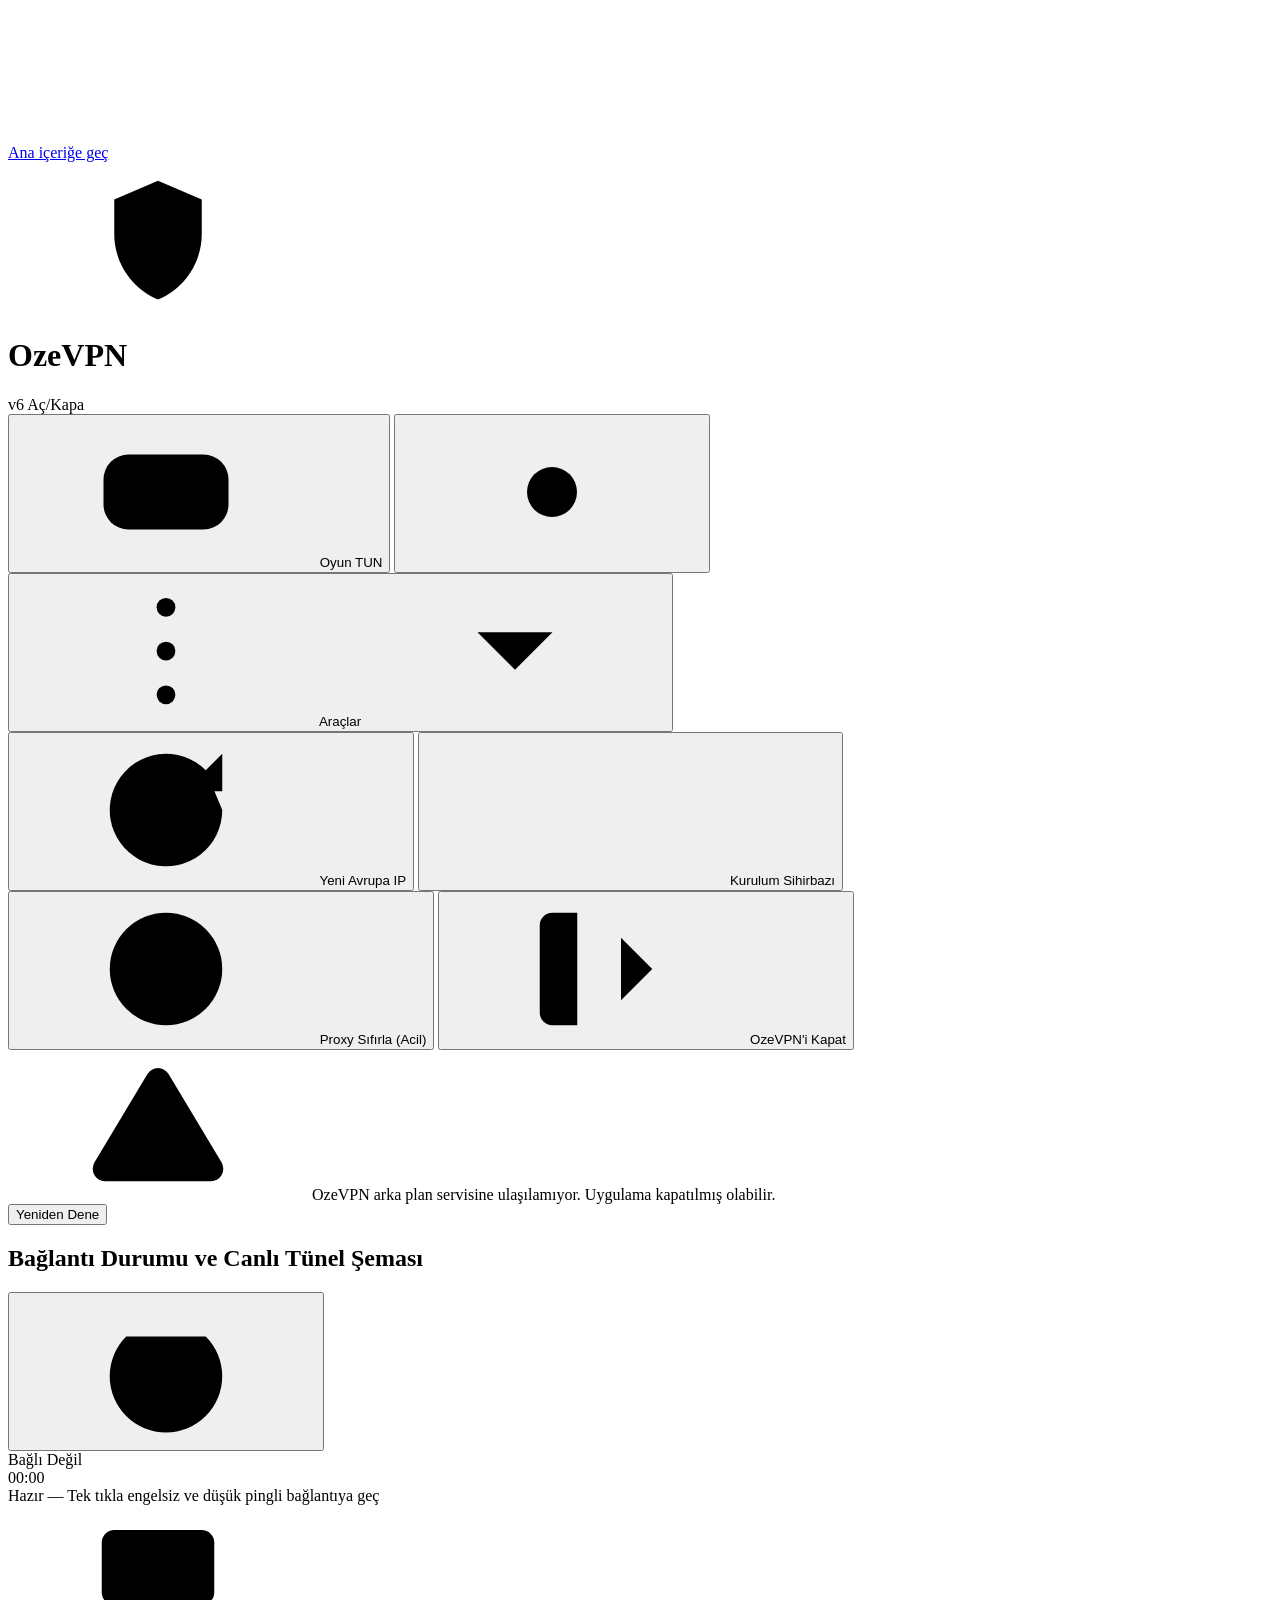
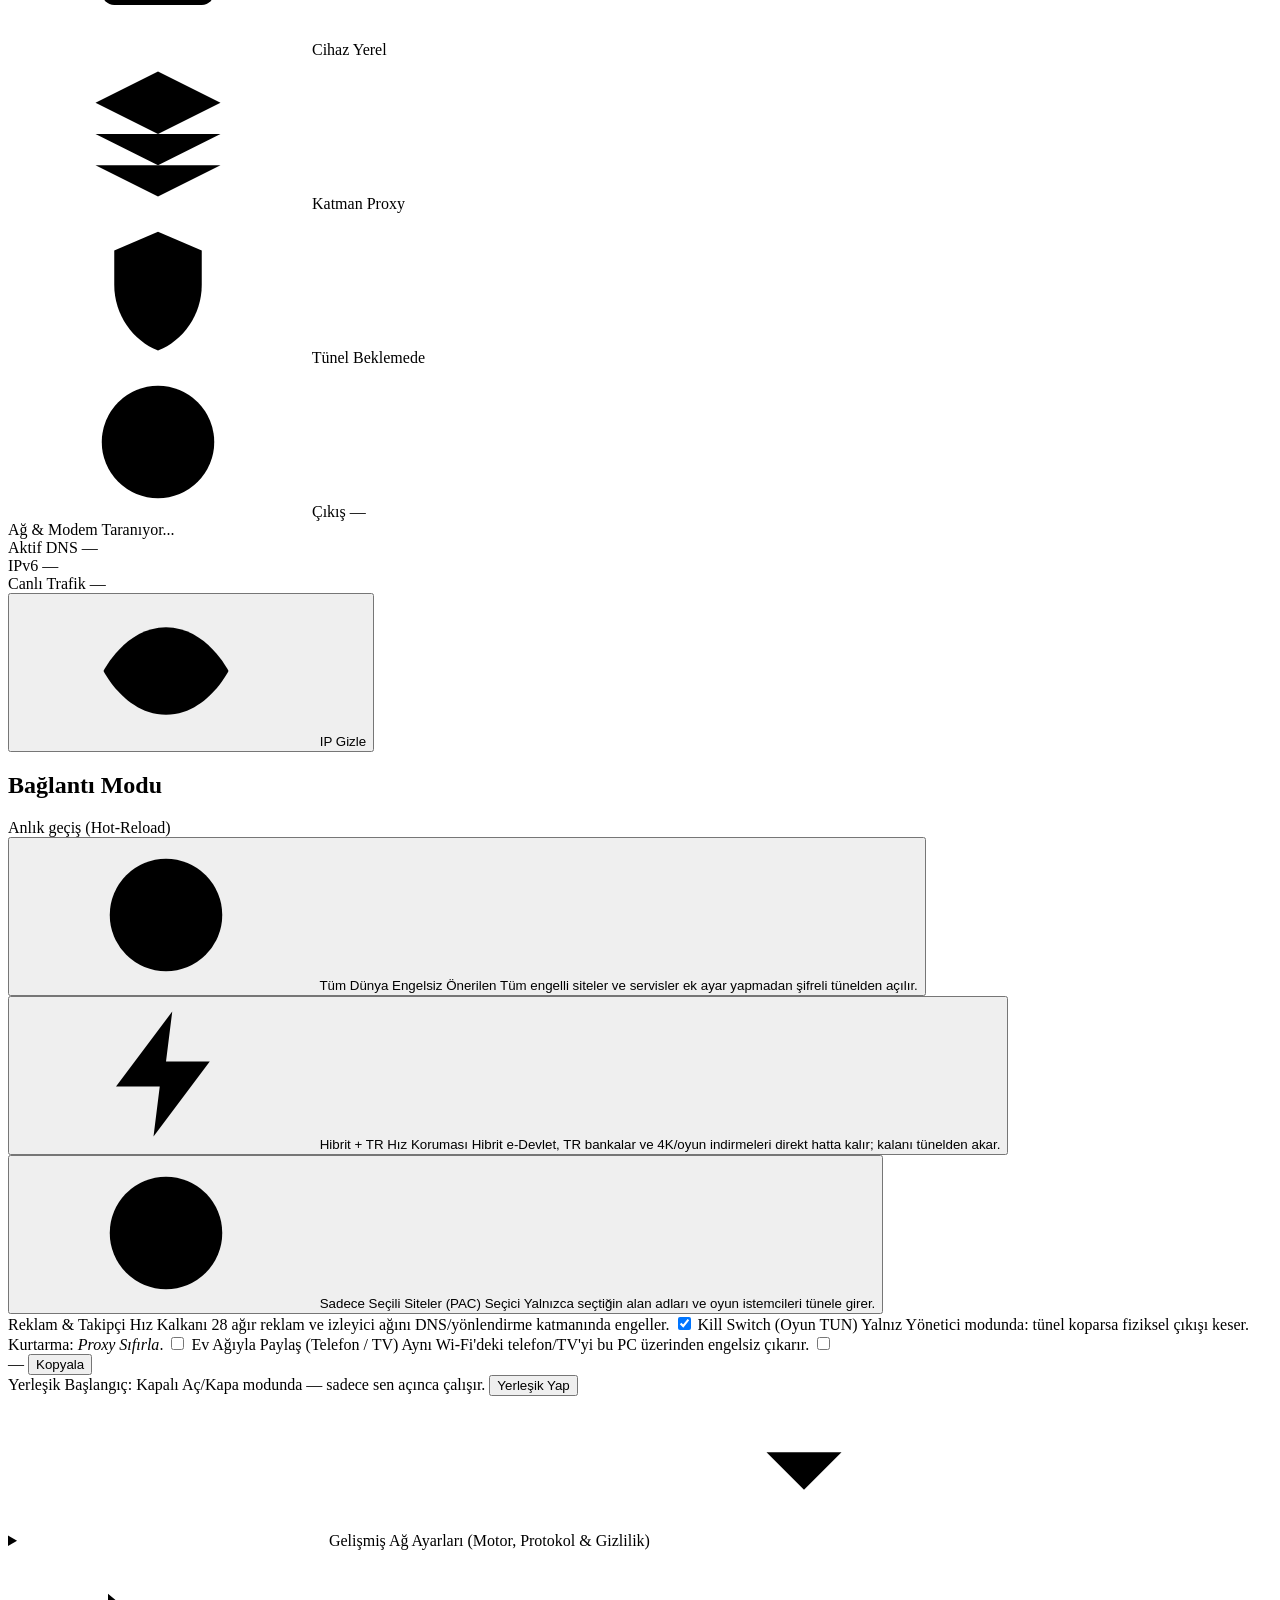
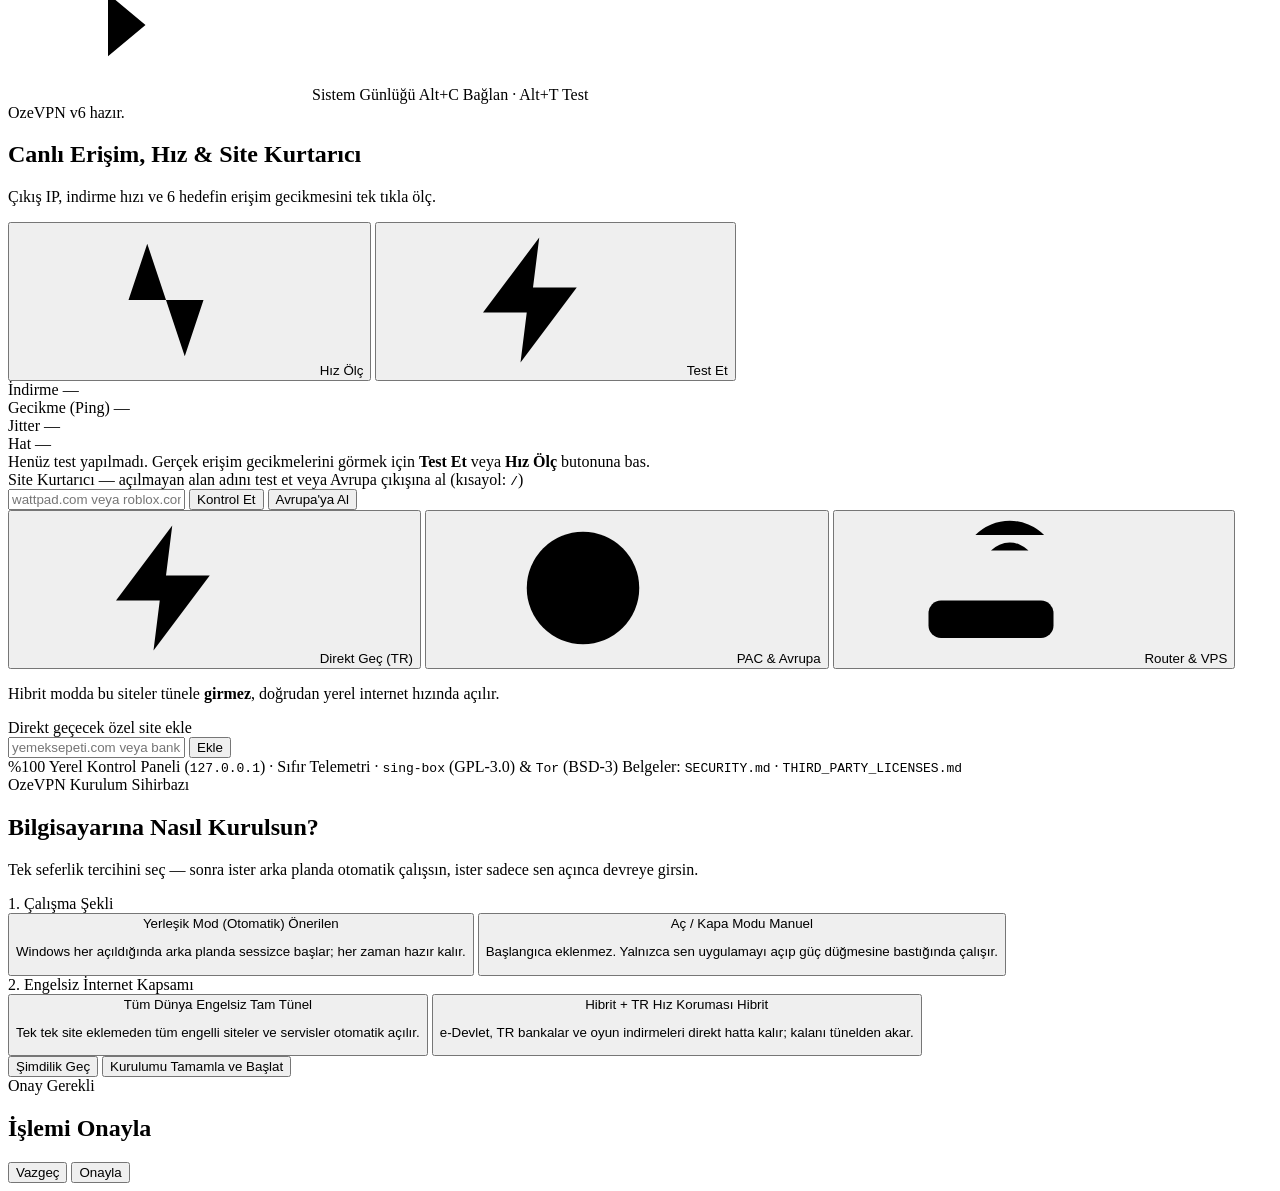
==== commit 912a14a1: "feat: add LAN proxy sharing (phone/TV), live sing-box traffic telemetry, README.en.md, live demo GIF" ====
--- a/web/index.html
+++ b/web/index.html
@@ -155,6 +155,10 @@
 <span class="tele-label">IPv6</span>
 <span class="tele-val mono" id="ipv6Info">—</span>
 </div>
+<div class="tele-item">
+<span class="tele-label">Canlı Trafik</span>
+<span class="tele-val mono" id="liveTrafficVal">—</span>
+</div>
 </div>
 <button id="maskIpBtn" type="button" class="btn ghost sm" aria-pressed="false" title="Ekran paylaşımı için IP ve modem bilgilerini gizle">
 <svg class="ico" id="maskIpIcon" aria-hidden="true"><use href="#ico-eye"/></svg>
@@ -216,6 +220,17 @@
 </span>
 <input type="checkbox" class="switch-input" role="switch" id="killSwitchToggle" />
 </label>
+<label class="switch-row">
+<span class="switch-copy">
+<span class="switch-title">Ev Ağıyla Paylaş (Telefon / TV)</span>
+<span class="switch-desc">Aynı Wi-Fi'deki telefon/TV'yi bu PC üzerinden engelsiz çıkarır.</span>
+</span>
+<input type="checkbox" class="switch-input" role="switch" id="shareLanToggle" />
+</label>
+<div id="lanShareBar" class="lan-share-bar hidden">
+<span class="mono" id="lanShareAddr">—</span>
+<button id="copyLanBtn" type="button" class="btn secondary sm nowrap">Kopyala</button>
+</div>
 <div class="switch-row">
 <span class="switch-copy">
 <span class="switch-title" id="residentTitle">Yerleşik Başlangıç: Kapalı</span>
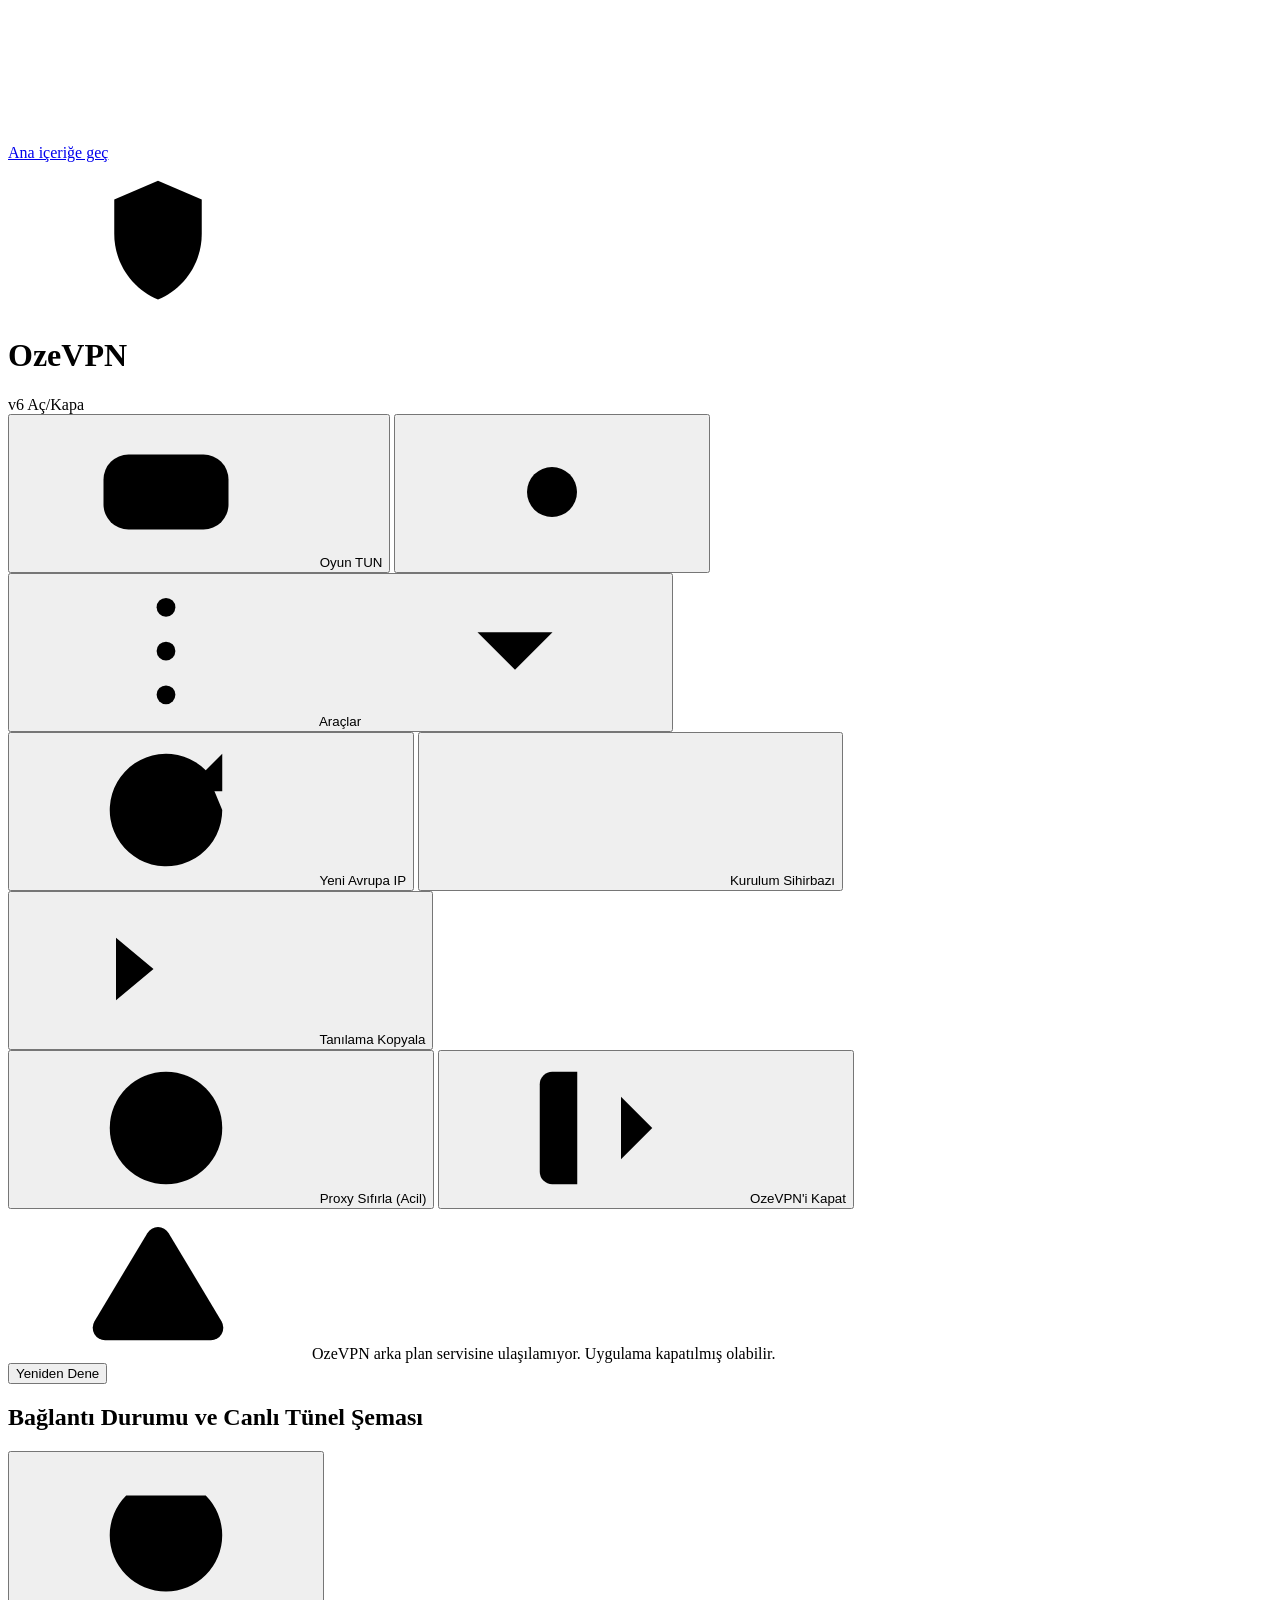
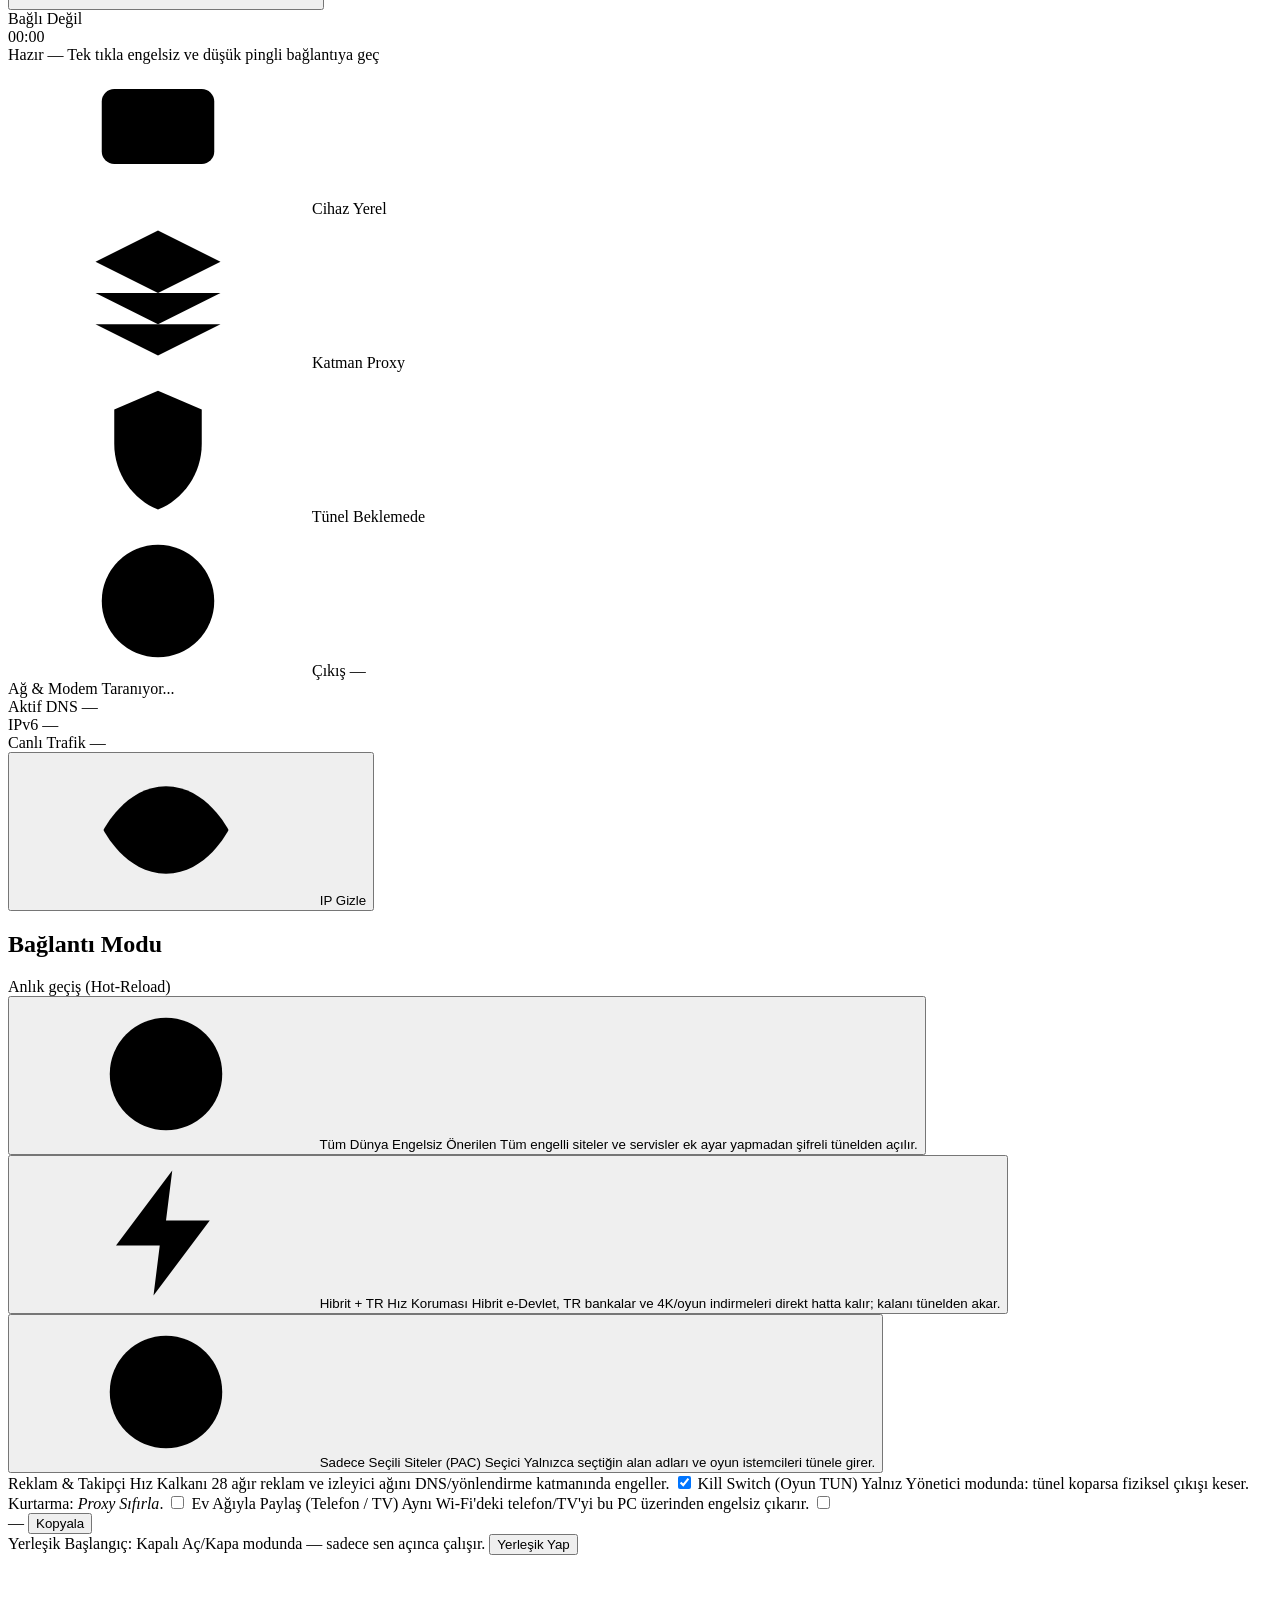
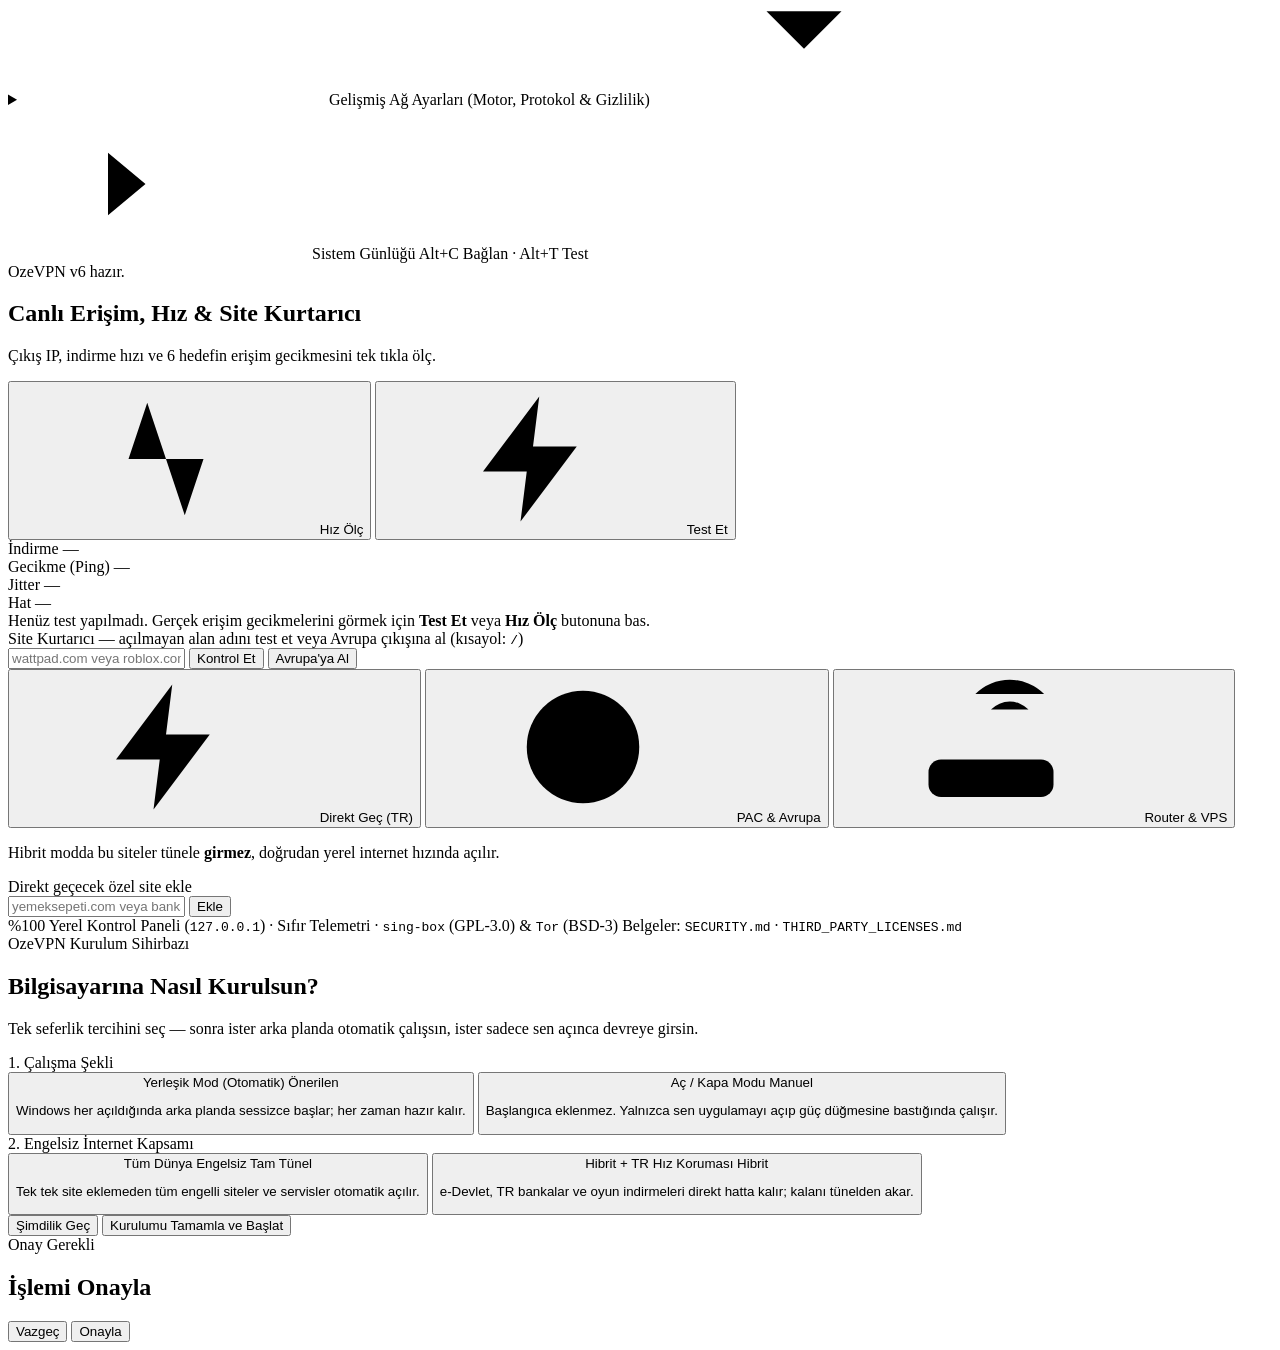
==== commit 07aebb79: "chore(release-prep): remove deprecated sing-box independent_cache, add redacted Copy Diagnostics too" ====
--- a/web/index.html
+++ b/web/index.html
@@ -76,6 +76,10 @@
 <svg class="ico" aria-hidden="true"><use href="#ico-wand"/></svg>
 <span>Kurulum Sihirbazı</span>
 </button>
+<button id="copyDiagBtn" type="button" class="menu-item" role="menuitem">
+<svg class="ico" aria-hidden="true"><use href="#ico-terminal"/></svg>
+<span>Tanılama Kopyala</span>
+</button>
 <div class="menu-sep" role="separator"></div>
 <button id="emergencyResetBtn" type="button" class="menu-item" role="menuitem">
 <svg class="ico" aria-hidden="true"><use href="#ico-lifebuoy"/></svg>
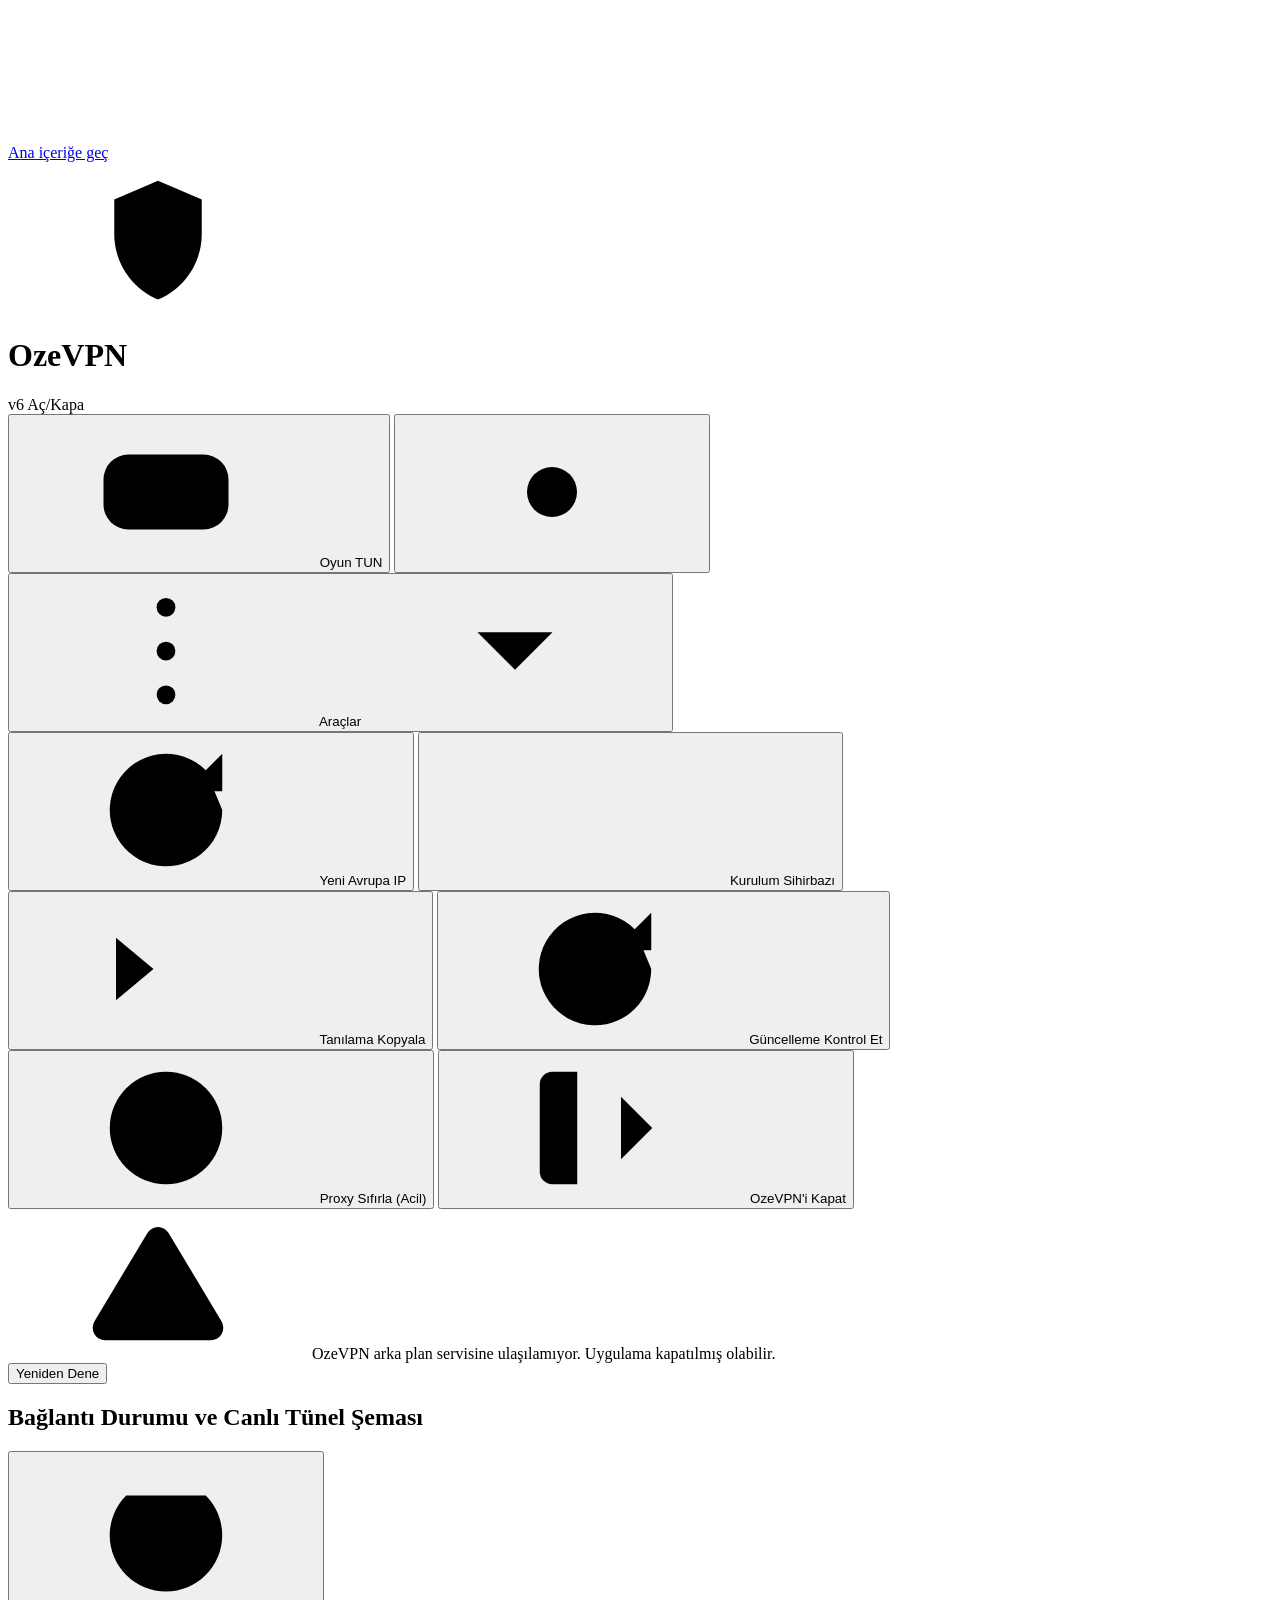
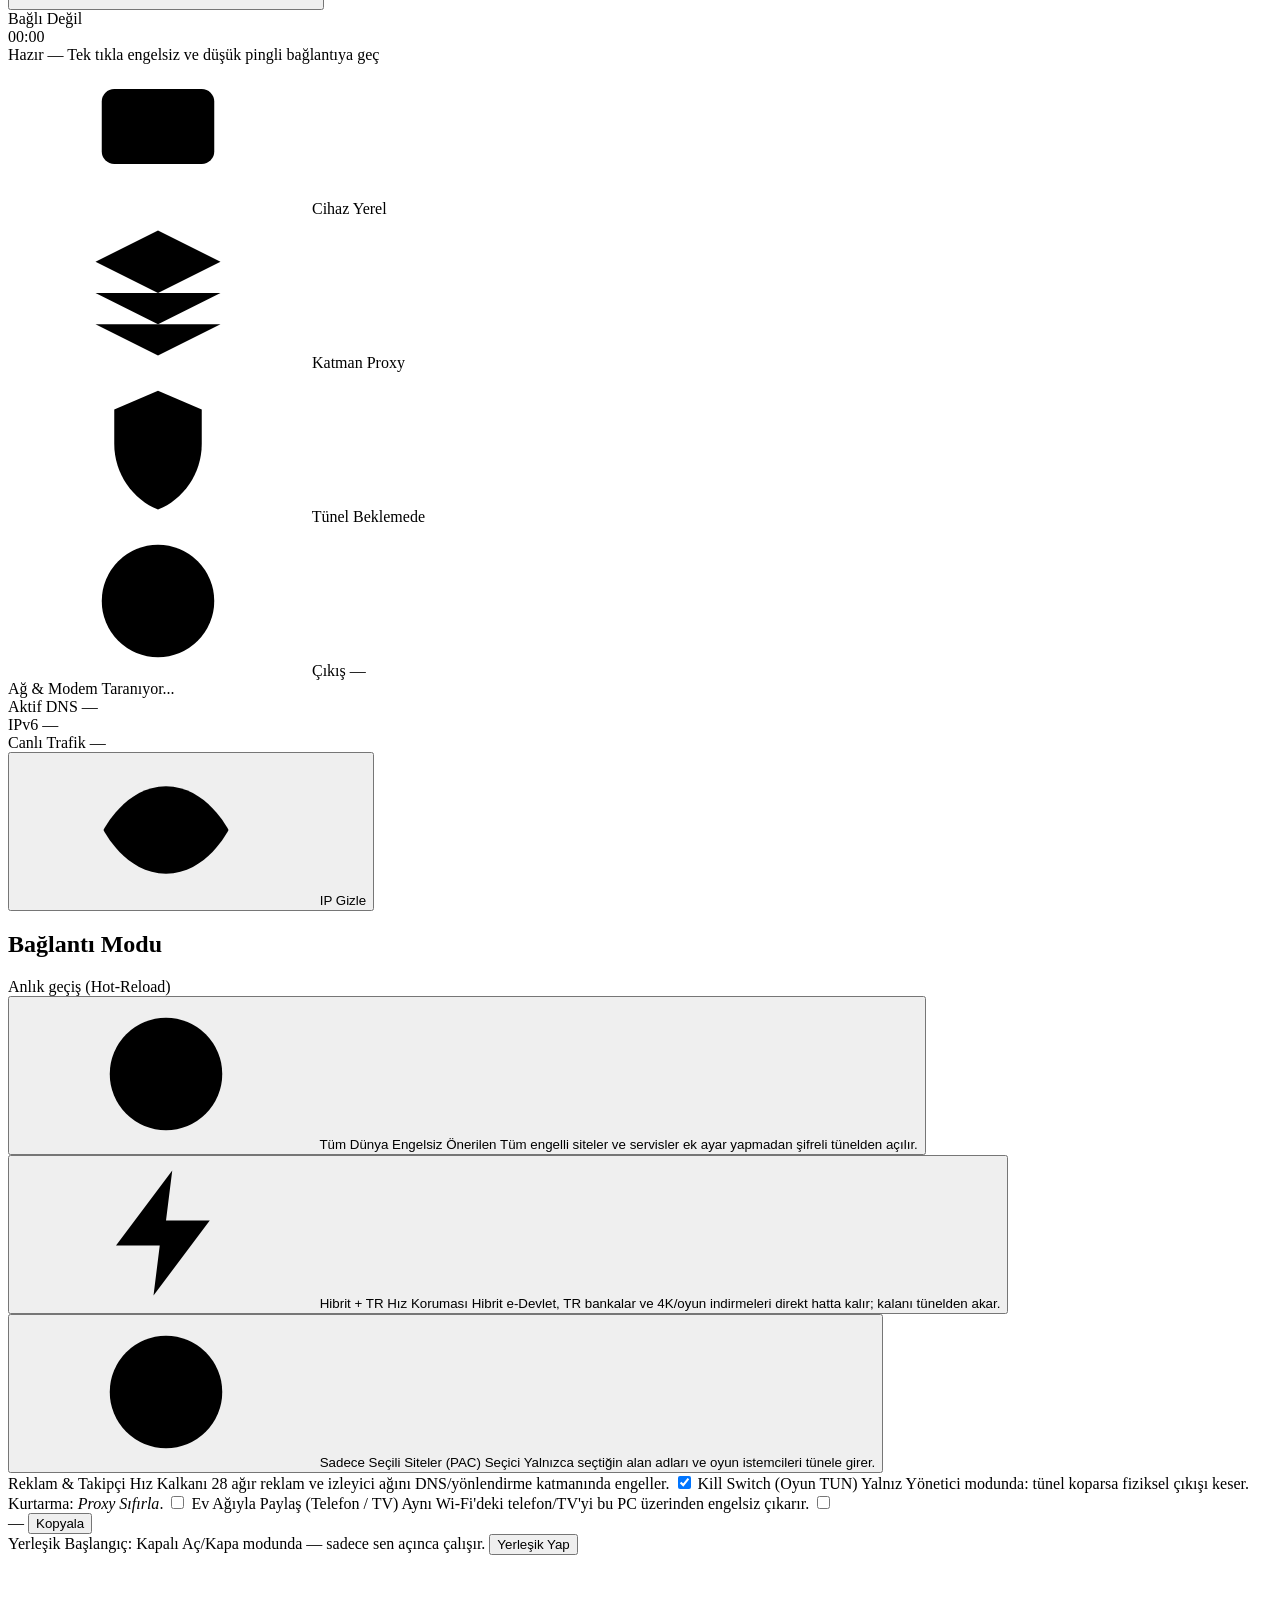
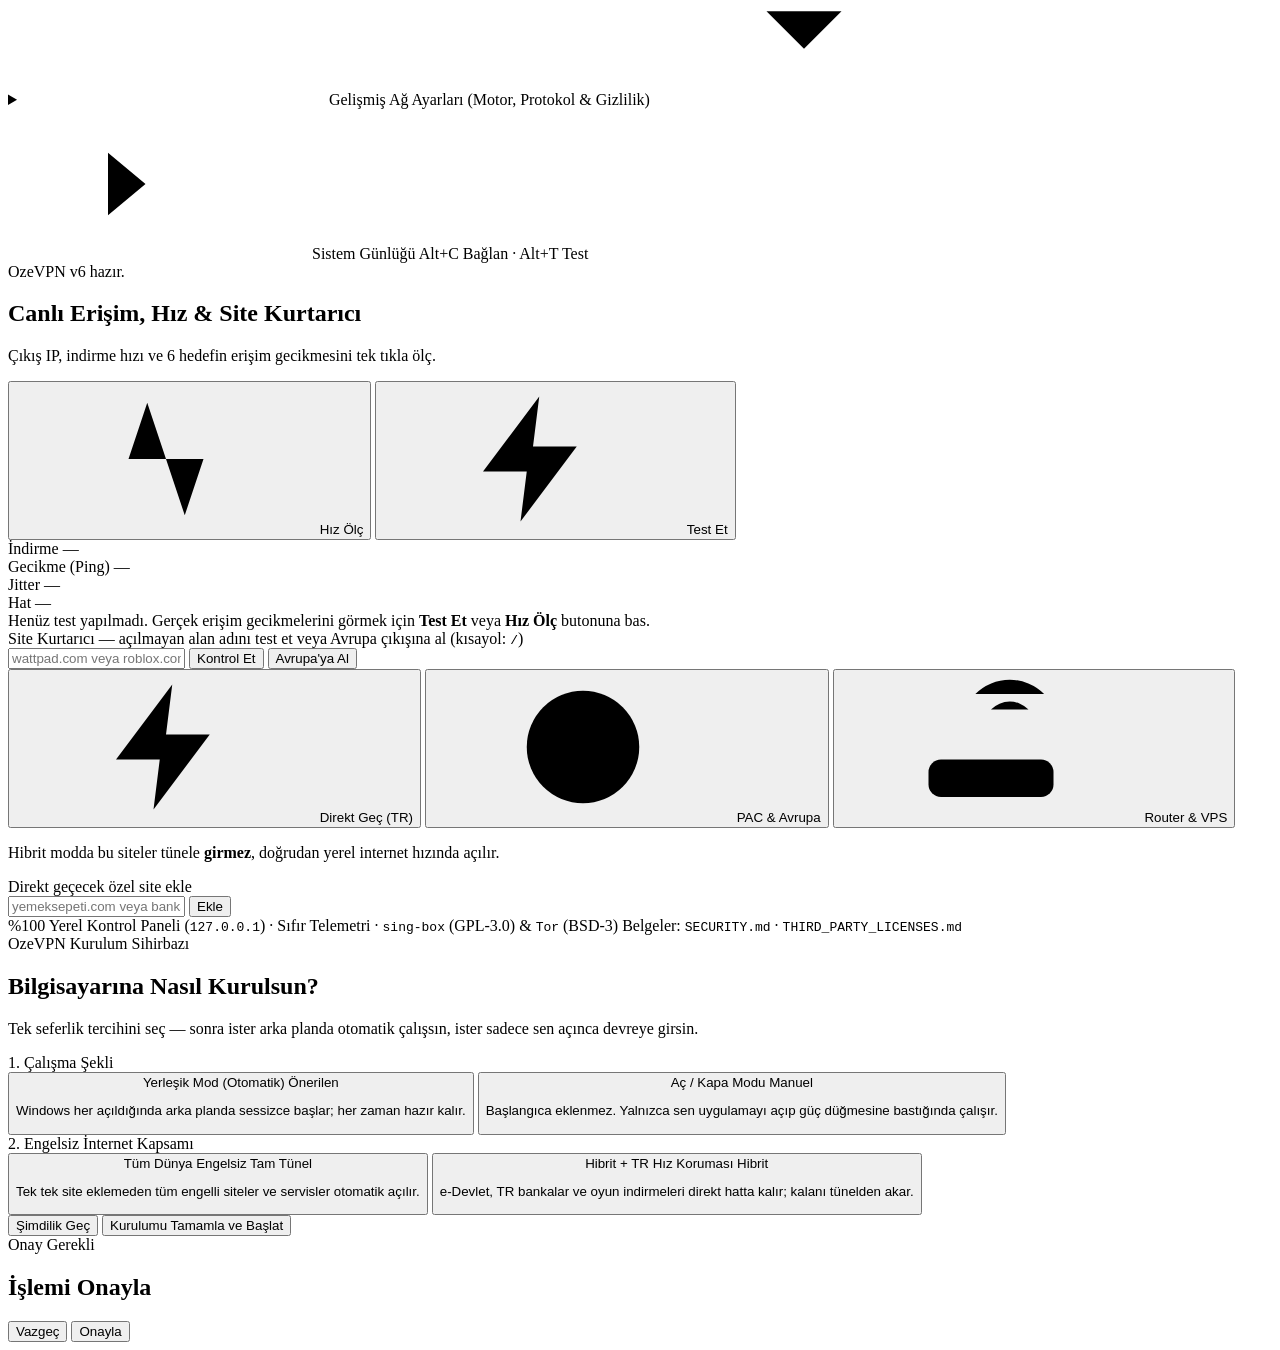
==== commit bbcd5186: "feat(perf): single-process multi-endpoint WARP RTT racer, manual update checker, and live Windows ve" ====
--- a/web/index.html
+++ b/web/index.html
@@ -80,6 +80,10 @@
 <svg class="ico" aria-hidden="true"><use href="#ico-terminal"/></svg>
 <span>Tanılama Kopyala</span>
 </button>
+<button id="checkUpdateBtn" type="button" class="menu-item" role="menuitem">
+<svg class="ico" aria-hidden="true"><use href="#ico-refresh"/></svg>
+<span>Güncelleme Kontrol Et</span>
+</button>
 <div class="menu-sep" role="separator"></div>
 <button id="emergencyResetBtn" type="button" class="menu-item" role="menuitem">
 <svg class="ico" aria-hidden="true"><use href="#ico-lifebuoy"/></svg>
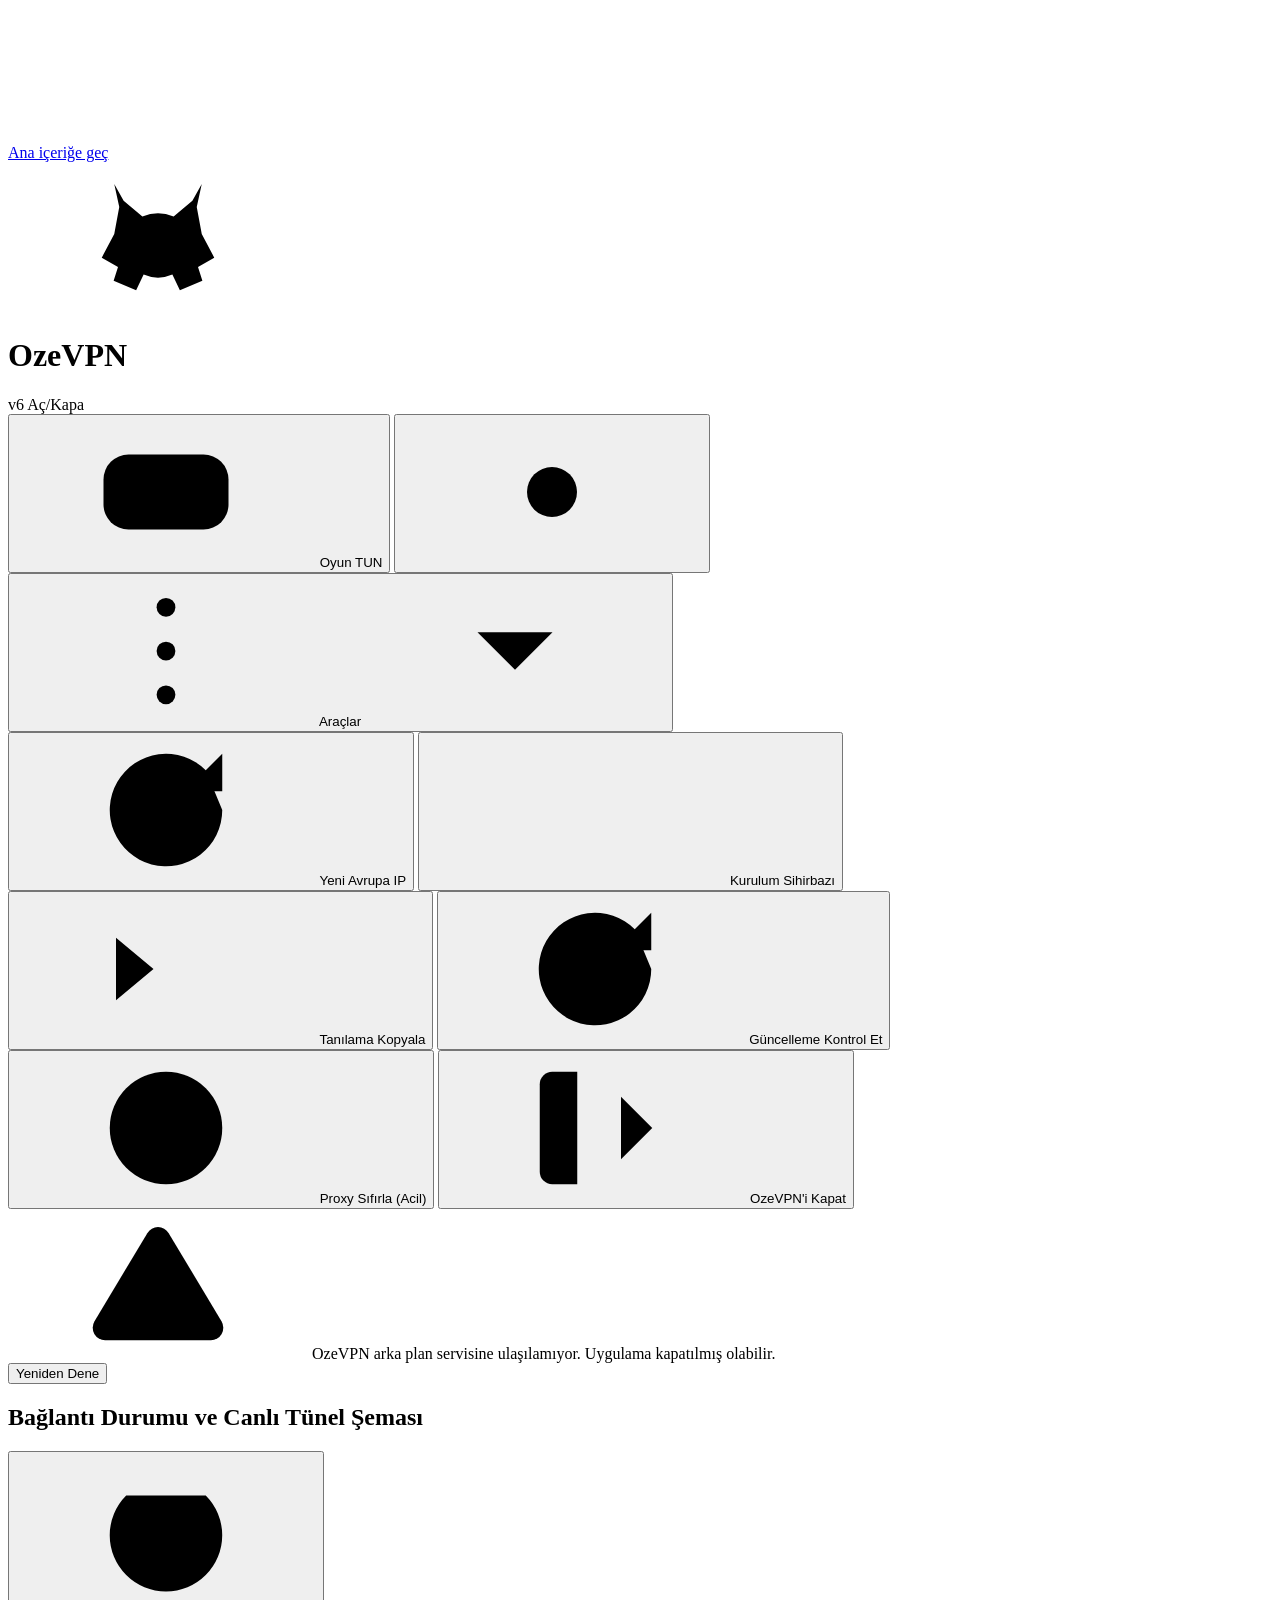
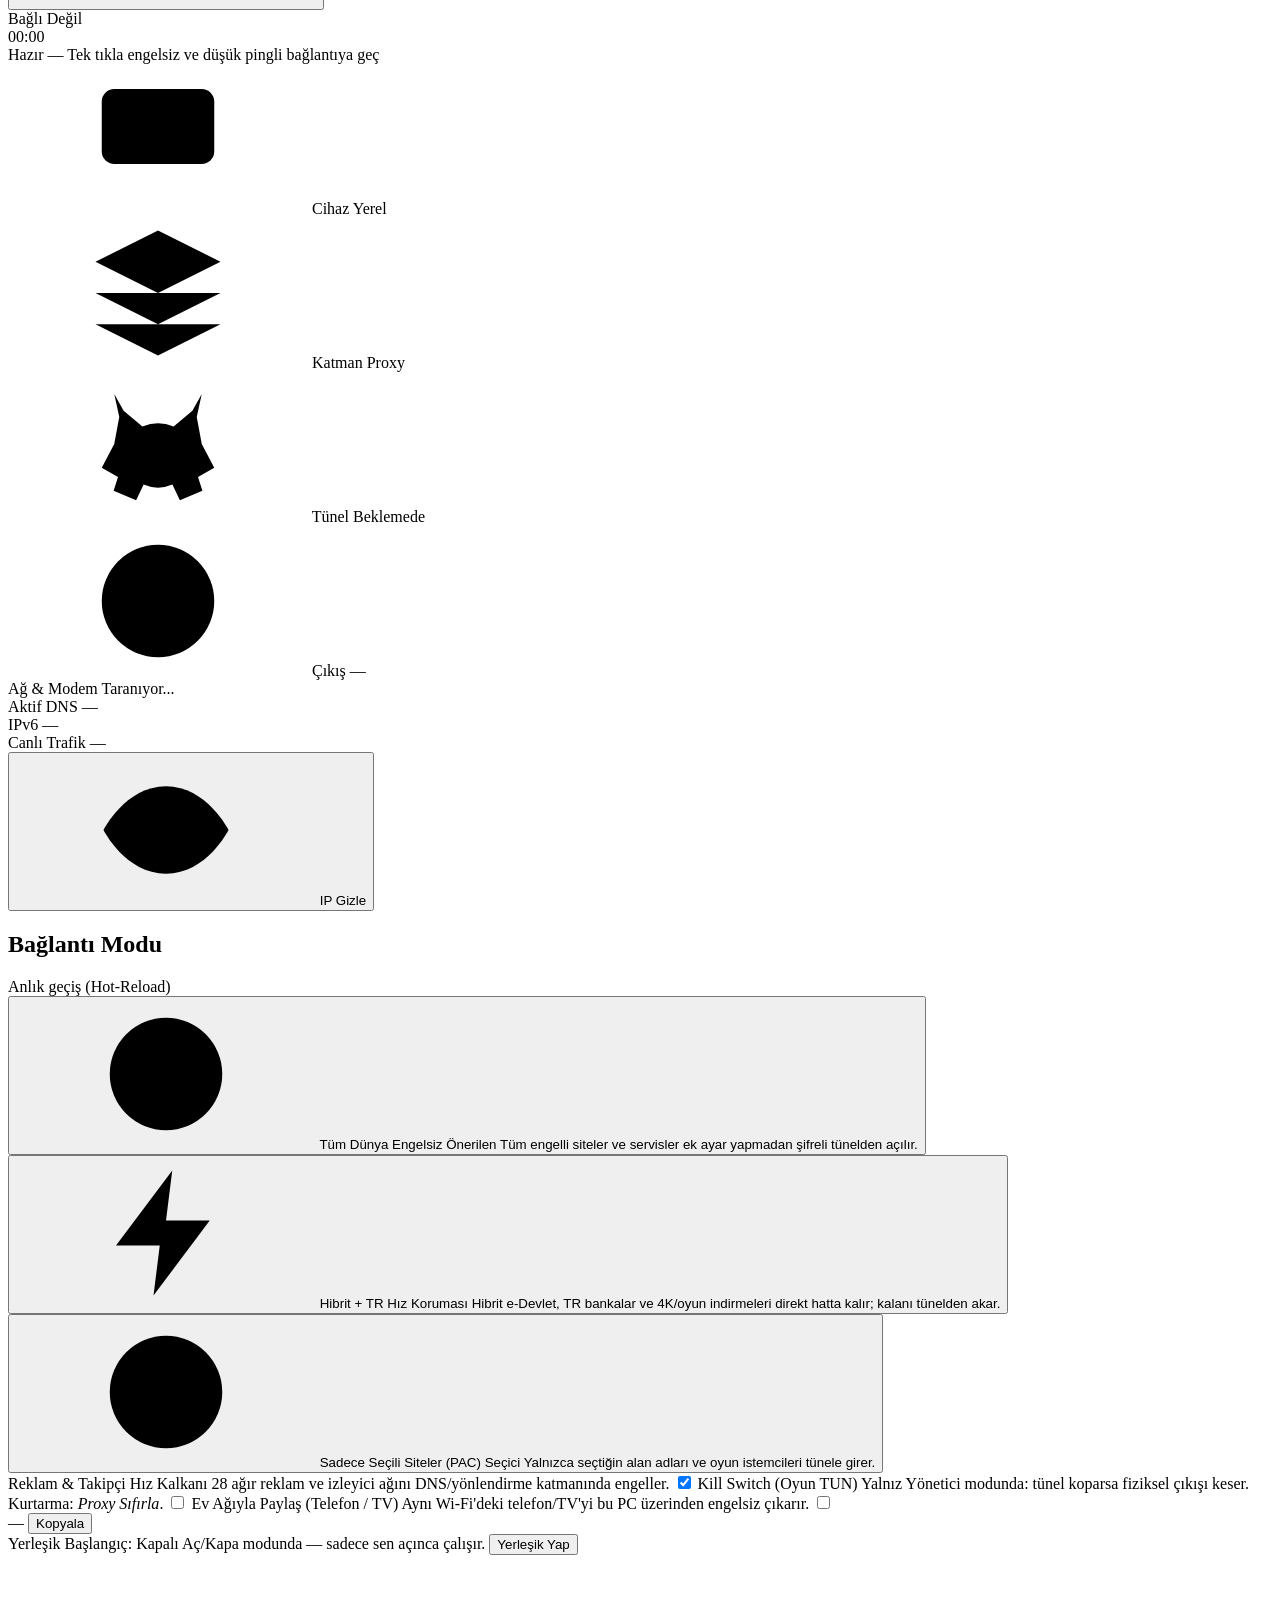
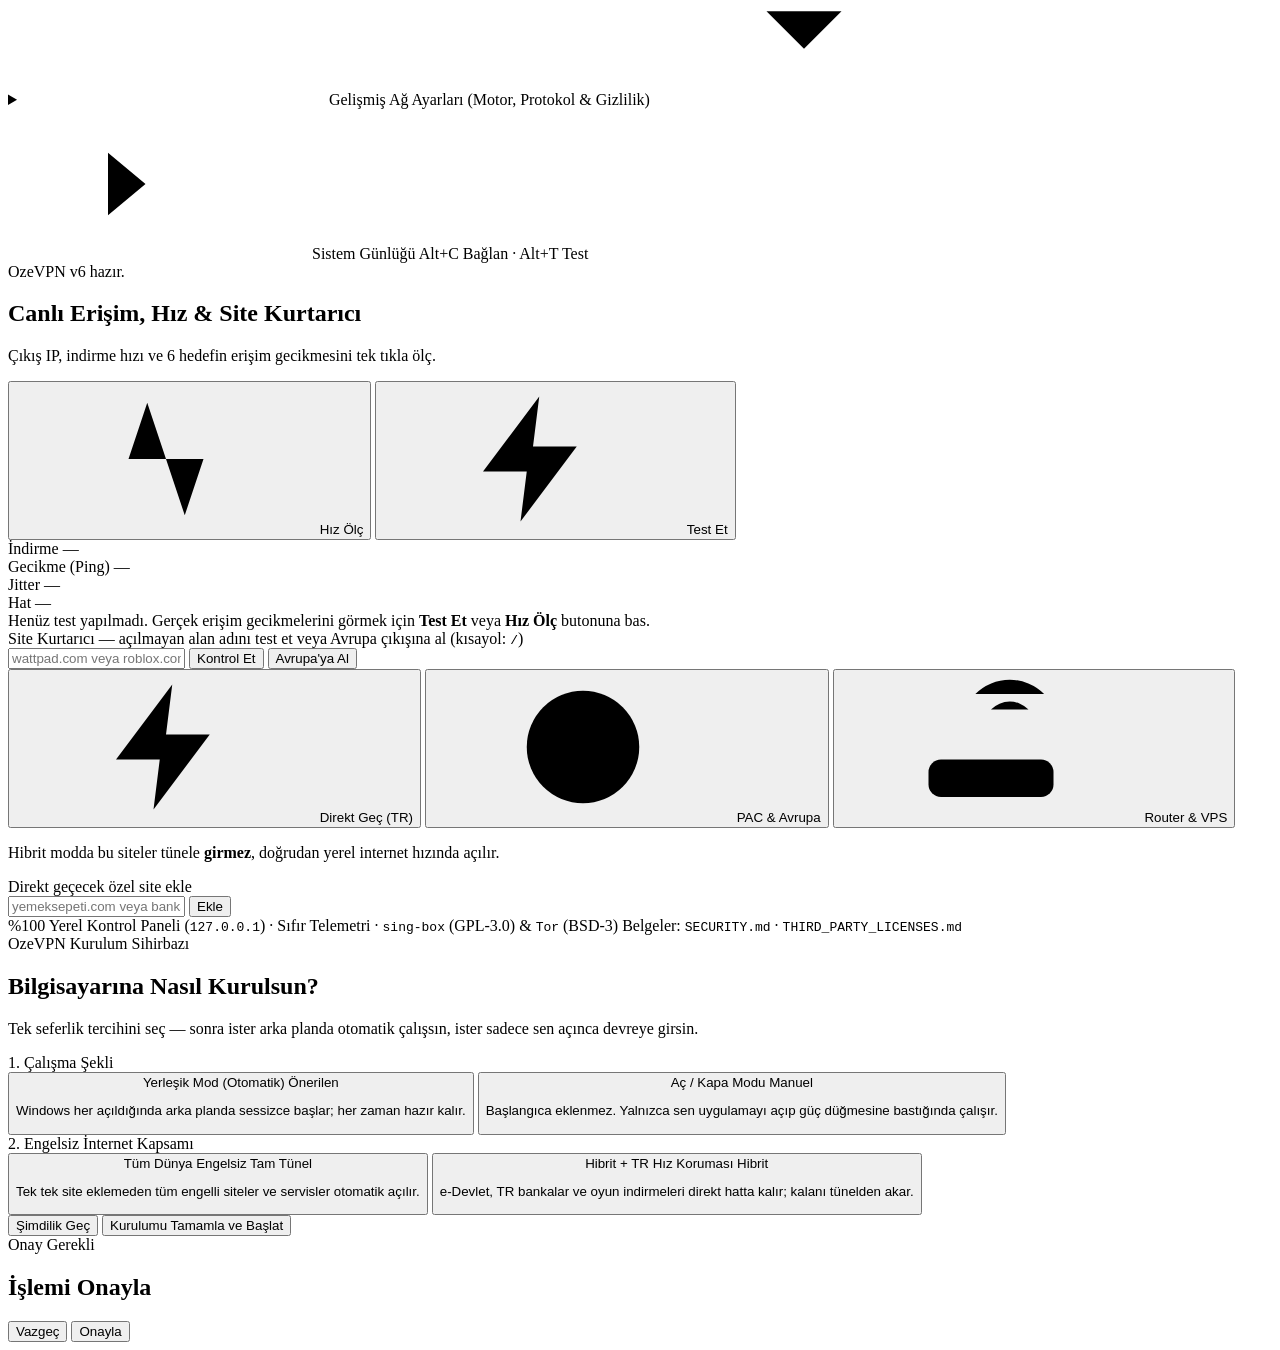
==== commit 875e8485: "feat(brand): Anatolian Lynx mascot identity, 3-state System Tray icons, EXE .syso, and refreshed ban" ====
--- a/web/index.html
+++ b/web/index.html
@@ -12,7 +12,7 @@
 <body>
 <a href="#mainContent" class="skip-link">Ana içeriğe geç</a>
 <svg class="svg-sprite" aria-hidden="true" focusable="false">
-<symbol id="ico-shield" viewBox="0 0 24 24"><path d="M12 3l7 3v5.5c0 4.8-3 8.9-7 10.5-4-1.6-7-5.7-7-10.5V6l7-3z"/><path d="M9.5 12.2l1.8 1.8 3.6-3.8"/></symbol>
+<symbol id="ico-shield" viewBox="0 0 24 24"><path d="M5 3.5l1.5 2.7 3 2.5q2.5-1 5 0l3-2.5L19 3.5l-.8 3.7.8 4.3 2 3.8-2.6 1.5.7 2.2-3.6 1.5-1.2-2.5q-2.3 1-4.6 0l-1.2 2.5-3.6-1.5.7-2.2L3 15.3l2-3.8.8-4.3z"/><path d="M7.8 12.6l3 1-.9 1.6-1.9-.9zm8.4 0l-3 1 .9 1.6 1.9-.9z"/></symbol>
 <symbol id="ico-power" viewBox="0 0 24 24"><path d="M12 3v9"/><path d="M18.36 6.64a9 9 0 1 1-12.73 0"/></symbol>
 <symbol id="ico-globe" viewBox="0 0 24 24"><circle cx="12" cy="12" r="9"/><path d="M3 12h18"/><path d="M12 3a14 14 0 0 1 0 18 14 14 0 0 1 0-18z"/></symbol>
 <symbol id="ico-zap" viewBox="0 0 24 24"><path d="M13 2L4 14h7l-1 8 9-12h-7l1-8z"/></symbol>
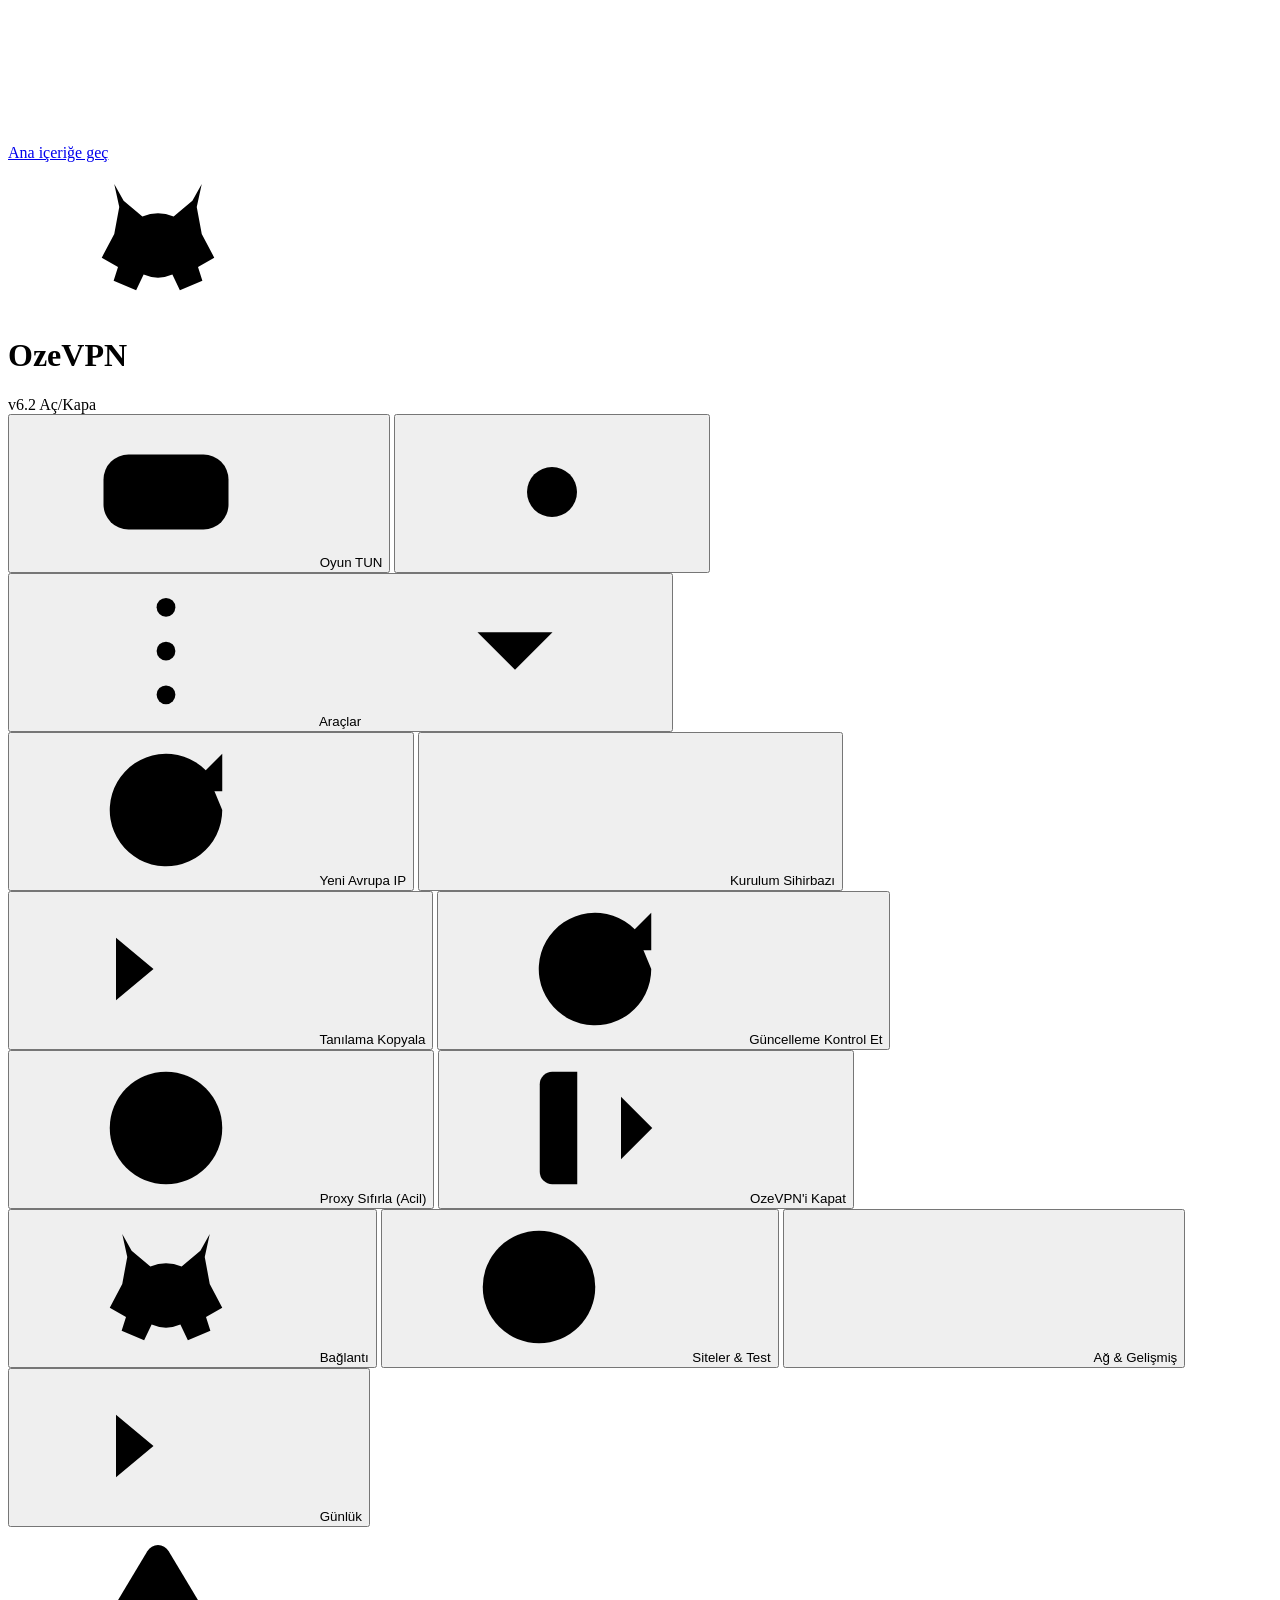
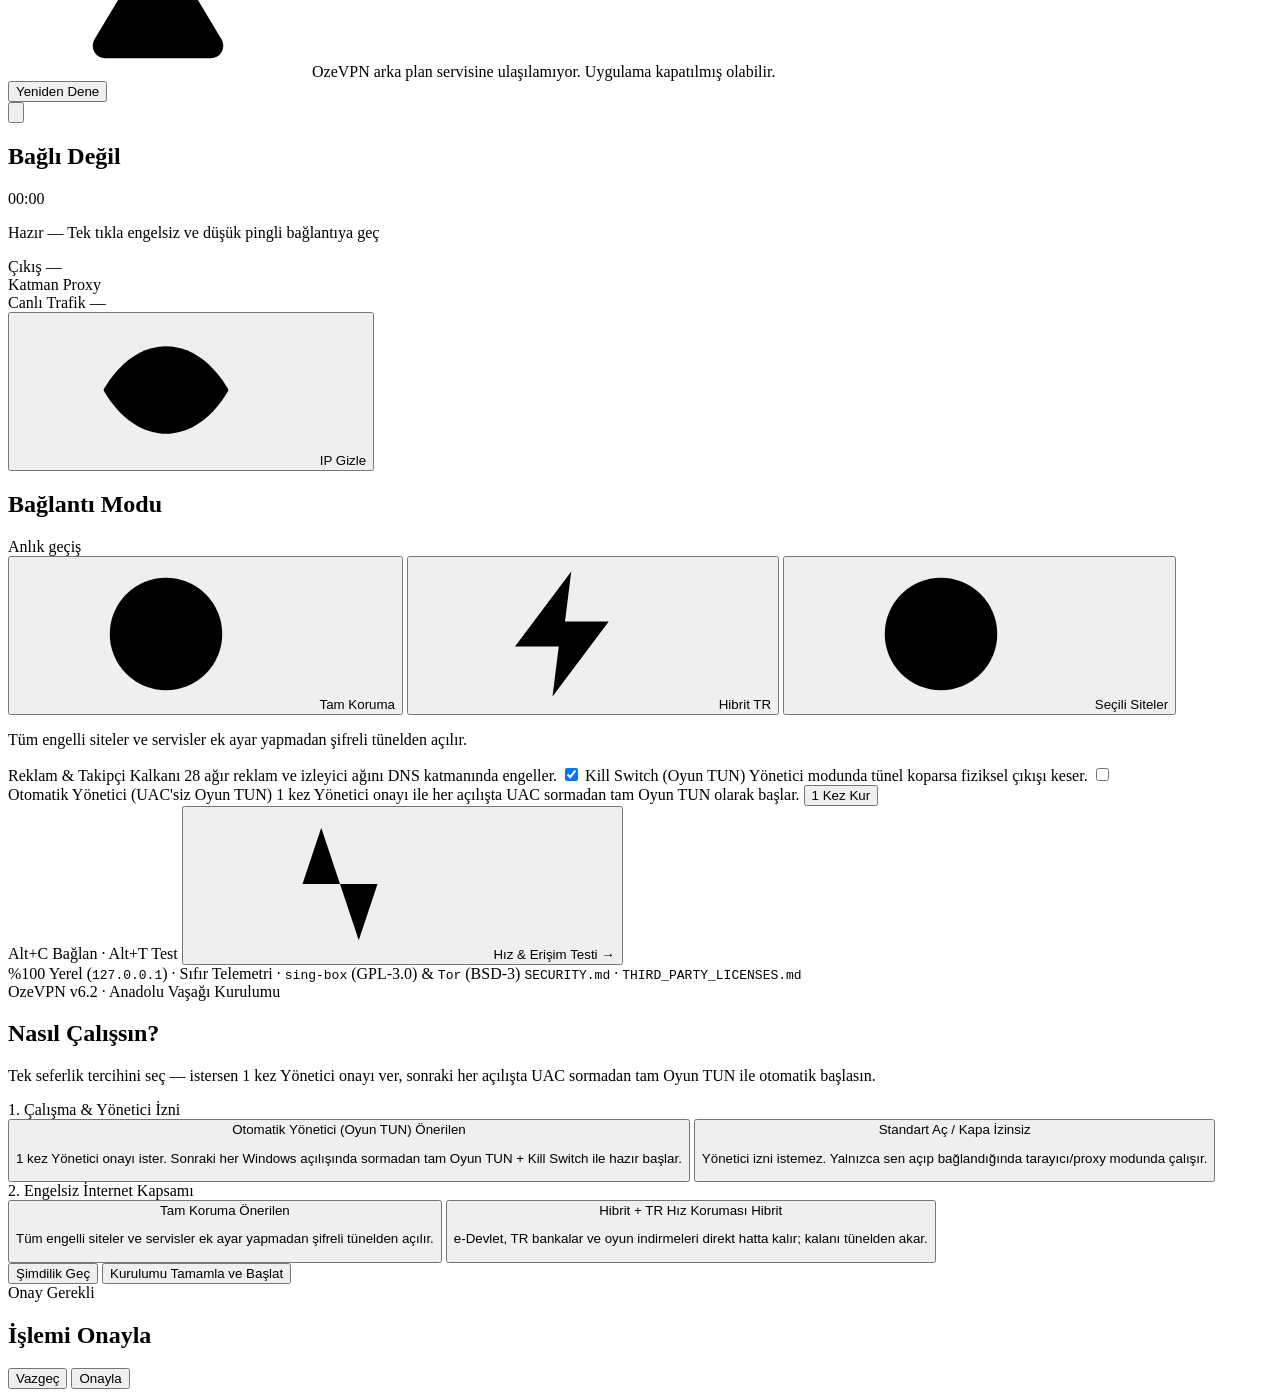
==== commit 12954259: "feat(v6.2.0): 4-tab Anatolian Lynx UI/UX and one-time Admin Task Scheduler" ====
--- a/web/index.html
+++ b/web/index.html
@@ -3,8 +3,8 @@
 <head>
 <meta charset="UTF-8" />
 <meta name="viewport" content="width=device-width, initial-scale=1.0, viewport-fit=cover" />
-<meta name="description" content="OzeVPN v6 — sing-box hibrit motor, yerleşik WARP WireGuard (TCP+UDP), şifreli DoH DNS ve reklam kalkanı kontrol paneli." />
-<title>OzeVPN v6 — Canlı Sinyal Kokpiti</title>
+<meta name="description" content="OzeVPN v6.2 — Anadolu Vaşağı: sing-box hibrit motor, yerleşik WARP WireGuard (TCP+UDP), şifreli DoH DNS ve reklam kalkanı." />
+<title>OzeVPN v6.2 — Anadolu Vaşağı</title>
 <link rel="icon" href="/favicon.svg" type="image/svg+xml" />
 <script src="/theme.js"></script>
 <link rel="stylesheet" href="/style.css" />
@@ -45,16 +45,14 @@
 <span class="brand-mark" id="brandDot" aria-hidden="true">
 <svg class="ico ico-brand"><use href="#ico-shield"/></svg>
 </span>
-<div class="brand-copy">
 <div class="brand-title-row">
 <h1>OzeVPN</h1>
-<span class="ver mono">v6</span>
+<span class="ver mono">v6.2</span>
 <span class="state-chip" id="installBadge">Aç/Kapa</span>
 </div>
 </div>
-</div>
 <div class="topbar-actions">
-<button id="relaunchAdminBtn" type="button" class="btn secondary sm" title="Roblox masaüstü ve oyun UDP trafiği için Yönetici (Oyun TUN) modunda aç">
+<button id="relaunchAdminBtn" type="button" class="btn secondary sm" title="Oyun UDP trafiği ve Kill Switch için Yönetici (Oyun TUN) modunda aç">
 <svg class="ico" aria-hidden="true"><use href="#ico-gamepad"/></svg>
 <span class="btn-label">Oyun TUN</span>
 </button>
@@ -97,6 +95,24 @@
 </div>
 </div>
 </header>
+<nav class="nav-tabs" role="tablist" aria-label="Ana Görünümler">
+<button type="button" class="nav-tab active" id="navBtn-home" role="tab" aria-selected="true" aria-controls="view-home" tabindex="0" data-view="home">
+<svg class="ico" aria-hidden="true"><use href="#ico-shield"/></svg>
+<span>Bağlantı</span>
+</button>
+<button type="button" class="nav-tab" id="navBtn-sites" role="tab" aria-selected="false" aria-controls="view-sites" tabindex="-1" data-view="sites">
+<svg class="ico" aria-hidden="true"><use href="#ico-globe"/></svg>
+<span>Siteler &amp; Test</span>
+</button>
+<button type="button" class="nav-tab" id="navBtn-network" role="tab" aria-selected="false" aria-controls="view-network" tabindex="-1" data-view="network">
+<svg class="ico" aria-hidden="true"><use href="#ico-sliders"/></svg>
+<span>Ağ &amp; Gelişmiş</span>
+</button>
+<button type="button" class="nav-tab" id="navBtn-logs" role="tab" aria-selected="false" aria-controls="view-logs" tabindex="-1" data-view="logs">
+<svg class="ico" aria-hidden="true"><use href="#ico-terminal"/></svg>
+<span>Günlük</span>
+</button>
+</nav>
 <noscript>
 <div class="offline-banner">OzeVPN kontrol panelinin çalışması için JavaScript gereklidir. Tarayıcı ayarlarından JavaScript'i etkinleştirip sayfayı yenile.</div>
 </noscript>
@@ -107,221 +123,94 @@
 </div>
 <button id="retryConnBtn" type="button" class="btn secondary sm">Yeniden Dene</button>
 </div>
-<main id="mainContent" class="cockpit-main" tabindex="-1">
-<section class="panel cockpit-hero" id="cockpitHero" aria-labelledby="controlHeading">
-<h2 id="controlHeading" class="sr-only">Bağlantı Durumu ve Canlı Tünel Şeması</h2>
-<div class="hero-top">
-<div class="power-area">
+<main id="mainContent" class="main-shell" tabindex="-1">
+<section class="view-panel active" id="view-home" role="tabpanel" aria-labelledby="navBtn-home" tabindex="0">
+<div class="panel lynx-hero" id="cockpitHero" data-state="disconnected">
+<div class="hero-stage">
 <button id="powerBtn" type="button" class="power-btn disconnected" aria-label="Bağlan" aria-pressed="false" title="Bağlan / Kes (Alt+C)">
-<svg class="ico ico-power" aria-hidden="true" focusable="false"><use href="#ico-power"/></svg>
+<span class="power-ring" aria-hidden="true"></span>
+<svg class="lynx-hero-svg" viewBox="0 0 64 64" aria-hidden="true" focusable="false"><path class="lynx-head" d="M15 11l5.5 7.5 6.8 4.8q4.7-1.9 9.4 0l6.8-4.8L49 11l-1.9 10.8 2.3 10.2 5.2 9.4-6.3 3.9 1.7 5.8-9.2 3.8-3.4-5.7q-5.4 2.2-10.8 0l-3.4 5.7-9.2-3.8 1.7-5.8-6.3-3.9 5.2-9.4 2.3-10.2z"/><path class="lynx-ear" d="M13.5 7l2.5 4.2M50.5 7L48 11.2"/><path class="lynx-eye" d="M21 32.2l8.2 2.6-2.3 4.1-5.2-2.2zm22 0l-8.2 2.6 2.3 4.1 5.2-2.2z"/><path class="lynx-nose" d="M29.4 42.2h5.2L32 45.6z"/></svg>
 </button>
 <div class="power-meta" role="status" aria-live="polite" aria-atomic="true">
 <div class="status-line">
-<div id="statusText" class="status-title">Bağlı Değil</div>
+<h2 id="statusText" class="status-title">Bağlı Değil</h2>
 <span id="uptimeBadge" class="uptime-badge mono hidden">00:00</span>
 </div>
-<div id="statusSub" class="status-sub">Hazır — Tek tıkla engelsiz ve düşük pingli bağlantıya geç</div>
-</div>
-</div>
-<div class="route-schematic" id="routeSchematic" data-state="disconnected" aria-label="Canlı tünel akış şeması">
-<div class="route-node" id="nodeDevice">
-<span class="node-icon" aria-hidden="true"><svg class="ico"><use href="#ico-laptop"/></svg></span>
-<span class="node-label">Cihaz</span>
-<span class="node-val mono" id="nodeDeviceVal">Yerel</span>
-</div>
-<div class="route-link" aria-hidden="true"><span class="route-pulse"></span></div>
-<div class="route-node" id="nodeLayer">
-<span class="node-icon" aria-hidden="true"><svg class="ico"><use href="#ico-layers"/></svg></span>
-<span class="node-label">Katman</span>
-<span class="node-val mono" id="protoBadge">Proxy</span>
-</div>
-<div class="route-link" aria-hidden="true"><span class="route-pulse"></span></div>
-<div class="route-node" id="nodeTunnel">
-<span class="node-icon" aria-hidden="true"><svg class="ico"><use href="#ico-shield"/></svg></span>
-<span class="node-label">Tünel</span>
-<span class="node-val mono" id="nodeTunnelVal">Beklemede</span>
-</div>
-<div class="route-link" aria-hidden="true"><span class="route-pulse"></span></div>
-<div class="route-node" id="nodeExit">
-<span class="node-icon" aria-hidden="true"><svg class="ico"><use href="#ico-globe"/></svg></span>
-<span class="node-label">Çıkış</span>
-<span class="node-val mono" id="coloBadge">—</span>
-</div>
-</div>
-</div>
-<div class="telemetry-bar">
-<div class="telemetry-items">
-<div class="tele-item">
-<span class="tele-label">Ağ &amp; Modem</span>
-<span class="tele-val mono" id="modemHint">Taranıyor...</span>
-</div>
-<div class="tele-item">
-<span class="tele-label">Aktif DNS</span>
-<span class="tele-val mono" id="dnsInfo">—</span>
-</div>
-<div class="tele-item tele-item-sm">
-<span class="tele-label">IPv6</span>
-<span class="tele-val mono" id="ipv6Info">—</span>
-</div>
-<div class="tele-item">
-<span class="tele-label">Canlı Trafik</span>
-<span class="tele-val mono" id="liveTrafficVal">—</span>
-</div>
+<p id="statusSub" class="status-sub">Hazır — Tek tıkla engelsiz ve düşük pingli bağlantıya geç</p>
+</div>
+</div>
+<div class="hero-metrics">
+<div class="metric-pill">
+<span class="metric-label">Çıkış</span>
+<span class="metric-val mono" id="coloBadge">—</span>
+</div>
+<div class="metric-pill">
+<span class="metric-label">Katman</span>
+<span class="metric-val mono" id="protoBadge">Proxy</span>
+</div>
+<div class="metric-pill metric-wide">
+<span class="metric-label">Canlı Trafik</span>
+<span class="metric-val mono" id="liveTrafficVal">—</span>
 </div>
 <button id="maskIpBtn" type="button" class="btn ghost sm" aria-pressed="false" title="Ekran paylaşımı için IP ve modem bilgilerini gizle">
 <svg class="ico" id="maskIpIcon" aria-hidden="true"><use href="#ico-eye"/></svg>
 <span id="maskIpLabel">IP Gizle</span>
 </button>
 </div>
-</section>
-<div class="grid">
-<section class="left-col" aria-label="Mod, Güvenlik ve Sistem Günlüğü">
+</div>
 <div class="panel">
 <div class="panel-head">
 <h2 class="panel-title" id="modeGroupLabel">Bağlantı Modu</h2>
-<span class="panel-meta">Anlık geçiş (Hot-Reload)</span>
-</div>
-<div class="mode-list" id="modeGrid" role="group" aria-labelledby="modeGroupLabel">
+<span class="panel-meta">Anlık geçiş</span>
+</div>
+<div class="mode-seg" id="modeGrid" role="group" aria-labelledby="modeGroupLabel">
 <button type="button" class="mode-row active" data-mode="full" aria-pressed="true">
-<span class="mode-ico" aria-hidden="true"><svg class="ico"><use href="#ico-globe"/></svg></span>
-<span class="mode-body">
-<span class="mode-head">
-<span class="mode-title">Tüm Dünya Engelsiz</span>
-<span class="tag ok">Önerilen</span>
-</span>
-<span class="mode-desc">Tüm engelli siteler ve servisler ek ayar yapmadan şifreli tünelden açılır.</span>
-</span>
+<svg class="ico" aria-hidden="true"><use href="#ico-globe"/></svg>
+<span>Tam Koruma</span>
 </button>
 <button type="button" class="mode-row" data-mode="smart" aria-pressed="false">
-<span class="mode-ico" aria-hidden="true"><svg class="ico"><use href="#ico-zap"/></svg></span>
-<span class="mode-body">
-<span class="mode-head">
-<span class="mode-title">Hibrit + TR Hız Koruması</span>
-<span class="tag">Hibrit</span>
-</span>
-<span class="mode-desc">e-Devlet, TR bankalar ve 4K/oyun indirmeleri direkt hatta kalır; kalanı tünelden akar.</span>
-</span>
+<svg class="ico" aria-hidden="true"><use href="#ico-zap"/></svg>
+<span>Hibrit TR</span>
 </button>
 <button type="button" class="mode-row" data-mode="pac" aria-pressed="false">
-<span class="mode-ico" aria-hidden="true"><svg class="ico"><use href="#ico-target"/></svg></span>
-<span class="mode-body">
-<span class="mode-head">
-<span class="mode-title">Sadece Seçili Siteler (PAC)</span>
-<span class="tag">Seçici</span>
-</span>
-<span class="mode-desc">Yalnızca seçtiğin alan adları ve oyun istemcileri tünele girer.</span>
-</span>
-</button>
-</div>
-<div class="hairline-list" aria-label="Koruma ve Başlangıç Ayarları">
+<svg class="ico" aria-hidden="true"><use href="#ico-target"/></svg>
+<span>Seçili Siteler</span>
+</button>
+</div>
+<p class="mode-hint" id="modeHintText">Tüm engelli siteler ve servisler ek ayar yapmadan şifreli tünelden açılır.</p>
+<div class="hairline-list" aria-label="Hızlı Koruma Ayarları">
 <label class="switch-row">
 <span class="switch-copy">
-<span class="switch-title">Reklam &amp; Takipçi Hız Kalkanı</span>
-<span class="switch-desc">28 ağır reklam ve izleyici ağını DNS/yönlendirme katmanında engeller.</span>
+<span class="switch-title">Reklam &amp; Takipçi Kalkanı</span>
+<span class="switch-desc">28 ağır reklam ve izleyici ağını DNS katmanında engeller.</span>
 </span>
 <input type="checkbox" class="switch-input" role="switch" id="adBlockToggle" checked />
 </label>
 <label class="switch-row">
 <span class="switch-copy">
 <span class="switch-title">Kill Switch (Oyun TUN)</span>
-<span class="switch-desc">Yalnız Yönetici modunda: tünel koparsa fiziksel çıkışı keser. Kurtarma: <em>Proxy Sıfırla</em>.</span>
+<span class="switch-desc">Yönetici modunda tünel koparsa fiziksel çıkışı keser.</span>
 </span>
 <input type="checkbox" class="switch-input" role="switch" id="killSwitchToggle" />
 </label>
-<label class="switch-row">
-<span class="switch-copy">
-<span class="switch-title">Ev Ağıyla Paylaş (Telefon / TV)</span>
-<span class="switch-desc">Aynı Wi-Fi'deki telefon/TV'yi bu PC üzerinden engelsiz çıkarır.</span>
-</span>
-<input type="checkbox" class="switch-input" role="switch" id="shareLanToggle" />
-</label>
-<div id="lanShareBar" class="lan-share-bar hidden">
-<span class="mono" id="lanShareAddr">—</span>
-<button id="copyLanBtn" type="button" class="btn secondary sm nowrap">Kopyala</button>
-</div>
 <div class="switch-row">
 <span class="switch-copy">
-<span class="switch-title" id="residentTitle">Yerleşik Başlangıç: Kapalı</span>
-<span class="switch-desc" id="residentSub">Aç/Kapa modunda — sadece sen açınca çalışır.</span>
-</span>
-<button id="toggleResidentBtn" type="button" class="btn secondary sm nowrap">Yerleşik Yap</button>
-</div>
-</div>
-<details id="advancedSettings" class="adv-details">
-<summary>
-<svg class="ico" aria-hidden="true"><use href="#ico-sliders"/></svg>
-<span>Gelişmiş Ağ Ayarları (Motor, Protokol &amp; Gizlilik)</span>
-<svg class="ico ico-chevron" aria-hidden="true"><use href="#ico-chevron"/></svg>
-</summary>
-<div class="adv-body">
-<div class="control-stack">
-<div class="control-box">
-<label for="engineProfileSelect">Çıkış Motoru (sing-box)</label>
-<select id="engineProfileSelect">
-<option value="hybrid_eu">Hibrit: WARP WireGuard + Avrupa Tor</option>
-<option value="tor_eu">Saf Avrupa Tor (0 Kurulum)</option>
-<option value="warp_fast">Sadece WARP WireGuard (En Düşük Ping)</option>
-<option value="custom">Özel Sunucu (VLESS / WireGuard / VPS)</option>
-</select>
-</div>
-<div class="control-box">
-<label for="protocolSelect">WARP Protokolü</label>
-<select id="protocolSelect">
-<option value="Auto">Otomatik (Yerleşik WireGuard → MASQUE)</option>
-<option value="WireGuard">WireGuard (Tam TCP + UDP Oyun)</option>
-<option value="MASQUE">MASQUE (HTTP/3 Yedek Proxy)</option>
-</select>
-</div>
-</div>
-<div id="customServerBox" class="field-group hidden">
-<label class="field-label" for="customServerInput">Özel Sunucu Bağlantısı (VLESS+TLS/Reality veya WireGuard .conf)</label>
-<div class="add-row">
-<input id="customServerInput" type="text" class="mono" spellcheck="false" autocomplete="off" aria-describedby="customServerErr" placeholder="vless:// veya WireGuard .conf yapıştır" />
-<button id="saveServerBtn" type="button" class="btn primary">Kaydet</button>
-<button id="clearServerBtn" type="button" class="btn secondary hidden" title="Kayıtlı özel sunucu anahtarını sil">Temizle</button>
-</div>
-<div id="customServerErr" class="inline-error hidden" role="alert"></div>
-</div>
-<div class="hairline-list compact">
-<label class="switch-row">
-<span class="switch-copy">
-<span class="switch-title">Tor Snowflake Köprü Modu</span>
-<span class="switch-desc">Okul veya işyeri güvenlik duvarı doğrudan Tor'u engelliyorsa aç.</span>
-</span>
-<input type="checkbox" class="switch-input" role="switch" id="torBridgeToggle" />
-</label>
-<label class="switch-row">
-<span class="switch-copy">
-<span class="switch-title">Yerel Ağı (LAN) İzole Et</span>
-<span class="switch-desc">Halka açık Wi-Fi'da özel ağ (<code class="mono">192.168.x.x</code>) erişimini keser.</span>
-</span>
-<input type="checkbox" class="switch-input" role="switch" id="blockLanToggle" />
-</label>
-<label class="switch-row">
-<span class="switch-copy">
-<span class="switch-title">Harici Başlangıç Sorgusunu Kapat</span>
-<span class="switch-desc">Açılışta otomatik ülke sorgusu gönderilmez.</span>
-</span>
-<input type="checkbox" class="switch-input" role="switch" id="disableNetProbeToggle" />
-</label>
-</div>
-</div>
-</details>
-</div>
-<div class="panel log-panel">
-<div class="panel-head tight">
-<span class="panel-title-sm">
-<svg class="ico" aria-hidden="true"><use href="#ico-terminal"/></svg>
-<span>Sistem Günlüğü</span>
-</span>
+<span class="switch-title" id="adminTaskTitle">Otomatik Yönetici (UAC'siz Oyun TUN)</span>
+<span class="switch-desc" id="adminTaskSub">1 kez Yönetici onayı ile her açılışta UAC sormadan tam Oyun TUN olarak başlar.</span>
+</span>
+<button id="setupAdminTaskBtn" type="button" class="btn primary sm nowrap">1 Kez Kur</button>
+</div>
+</div>
+<div class="quick-bar">
 <span class="shortcut-hint mono">Alt+C Bağlan · Alt+T Test</span>
-</div>
-<div class="log-box mono" id="logBox" role="log" aria-live="polite" aria-relevant="additions" aria-label="Bağlantı ve sistem günlüğü">
-<div class="log-line">OzeVPN v6 hazır.</div>
+<button id="quickTestJumpBtn" type="button" class="btn ghost sm">
+<svg class="ico" aria-hidden="true"><use href="#ico-activity"/></svg>
+<span>Hız &amp; Erişim Testi →</span>
+</button>
 </div>
 </div>
 </section>
-<section class="right-col" aria-label="Canlı Erişim Testi, Hız ve Kural Yönetimi">
+<section class="view-panel" id="view-sites" role="tabpanel" aria-labelledby="navBtn-sites" tabindex="0" hidden>
 <div class="panel">
 <div class="card-header">
 <div class="card-header-copy">
@@ -340,28 +229,16 @@
 </div>
 </div>
 <div class="speed-strip hidden" id="speedStrip" aria-label="Hız testi ölçümleri">
-<div class="speed-cell">
-<span class="tele-label">İndirme</span>
-<span class="speed-val mono" id="speedMbps">—</span>
-</div>
-<div class="speed-cell">
-<span class="tele-label">Gecikme (Ping)</span>
-<span class="speed-val mono" id="speedPing">—</span>
-</div>
-<div class="speed-cell">
-<span class="tele-label">Jitter</span>
-<span class="speed-val mono" id="speedJitter">—</span>
-</div>
-<div class="speed-cell">
-<span class="tele-label">Hat</span>
-<span class="speed-val mono" id="speedPath">—</span>
-</div>
+<div class="speed-cell"><span class="tele-label">İndirme</span><span class="speed-val mono" id="speedMbps">—</span></div>
+<div class="speed-cell"><span class="tele-label">Gecikme</span><span class="speed-val mono" id="speedPing">—</span></div>
+<div class="speed-cell"><span class="tele-label">Jitter</span><span class="speed-val mono" id="speedJitter">—</span></div>
+<div class="speed-cell"><span class="tele-label">Hat</span><span class="speed-val mono" id="speedPath">—</span></div>
 </div>
 <div class="probe-grid" id="probeGrid">
-<div class="probe-empty">Henüz test yapılmadı. Gerçek erişim gecikmelerini görmek için <strong>Test Et</strong> veya <strong>Hız Ölç</strong> butonuna bas.</div>
+<div class="probe-empty">Gerçek erişim gecikmelerini görmek için <strong>Test Et</strong> veya <strong>Hız Ölç</strong> butonuna bas.</div>
 </div>
 <div class="field-group rescue-row">
-<label class="field-label" for="rescueInput">Site Kurtarıcı — açılmayan alan adını test et veya Avrupa çıkışına al (kısayol: <kbd>/</kbd>)</label>
+<label class="field-label" for="rescueInput">Site Kurtarıcı — açılmayan siteyi test et veya Avrupa çıkışına al (kısayol: <kbd>/</kbd>)</label>
 <div class="add-row">
 <input id="rescueInput" type="text" class="mono" spellcheck="false" autocomplete="off" aria-describedby="rescueResult" placeholder="wattpad.com veya roblox.com" />
 <button id="rescueTestBtn" type="button" class="btn secondary">Kontrol Et</button>
@@ -371,18 +248,14 @@
 <div id="rescueResult" class="rescue-result muted-small" role="status" aria-live="polite"></div>
 </div>
 <div class="panel">
-<div class="tabs" role="tablist" aria-label="Kural ve Router Ayarları">
+<div class="tabs" role="tablist" aria-label="Site Yönlendirme Listeleri">
 <button type="button" class="tab active" id="tabBtn-bypass" role="tab" aria-selected="true" aria-controls="tab-bypass" tabindex="0" data-tab="bypass">
 <svg class="ico" aria-hidden="true"><use href="#ico-zap"/></svg>
 <span>Direkt Geç (TR)</span>
 </button>
 <button type="button" class="tab" id="tabBtn-tunnel" role="tab" aria-selected="false" aria-controls="tab-tunnel" tabindex="-1" data-tab="tunnel">
 <svg class="ico" aria-hidden="true"><use href="#ico-globe"/></svg>
-<span>PAC &amp; Avrupa</span>
-</button>
-<button type="button" class="tab" id="tabBtn-router" role="tab" aria-selected="false" aria-controls="tab-router" tabindex="-1" data-tab="router">
-<svg class="ico" aria-hidden="true"><use href="#ico-router"/></svg>
-<span>Router &amp; VPS</span>
+<span>Tünele Al (PAC &amp; Avrupa)</span>
 </button>
 </div>
 <div class="tab-panel active" id="tab-bypass" role="tabpanel" aria-labelledby="tabBtn-bypass" tabindex="0">
@@ -399,7 +272,7 @@
 <div id="customBypassChips" class="chip-list"></div>
 </div>
 <div class="tab-panel" id="tab-tunnel" role="tabpanel" aria-labelledby="tabBtn-tunnel" tabindex="0" hidden>
-<p class="muted-text">PAC modunda, Site Kurtarıcı ile eklenenlerde veya OpenWrt router'da özel olarak tünele alınacak siteler.</p>
+<p class="muted-text">Seçili Siteler (PAC) modunda veya Site Kurtarıcı ile tünele alınan alan adları.</p>
 <div id="tunnelPresets" class="hairline-list preset-list"></div>
 <div class="field-group">
 <label class="field-label" for="customTunnelInput">Özel olarak tünele alınacak site ekle</label>
@@ -411,62 +284,195 @@
 </div>
 <div id="customTunnelChips" class="chip-list"></div>
 </div>
-<div class="tab-panel" id="tab-router" role="tabpanel" aria-labelledby="tabBtn-router" tabindex="0" hidden>
+</div>
+</section>
+<section class="view-panel" id="view-network" role="tabpanel" aria-labelledby="navBtn-network" tabindex="0" hidden>
+<div class="panel">
+<div class="panel-head">
+<h2 class="panel-title">Başlangıç, Paylaşım &amp; Gizlilik</h2>
+<span class="panel-meta">Windows &amp; Yerel Ağ</span>
+</div>
+<div class="hairline-list">
+<div class="switch-row">
+<span class="switch-copy">
+<span class="switch-title" id="residentTitle">Yerleşik Başlangıç: Kapalı</span>
+<span class="switch-desc" id="residentSub">Aç/Kapa modunda — sadece sen açınca çalışır.</span>
+</span>
+<button id="toggleResidentBtn" type="button" class="btn secondary sm nowrap">Yerleşik Yap</button>
+</div>
+<label class="switch-row">
+<span class="switch-copy">
+<span class="switch-title">Ev Ağıyla Paylaş (Telefon / TV)</span>
+<span class="switch-desc">Aynı Wi-Fi'deki telefon/TV'yi bu PC üzerinden engelsiz çıkarır.</span>
+</span>
+<input type="checkbox" class="switch-input" role="switch" id="shareLanToggle" />
+</label>
+<div id="lanShareBar" class="lan-share-bar hidden">
+<span class="mono" id="lanShareAddr">—</span>
+<button id="copyLanBtn" type="button" class="btn secondary sm nowrap">Kopyala</button>
+</div>
+<label class="switch-row">
+<span class="switch-copy">
+<span class="switch-title">Tor Snowflake Köprü Modu</span>
+<span class="switch-desc">Okul veya işyeri güvenlik duvarı doğrudan Tor'u engelliyorsa aç.</span>
+</span>
+<input type="checkbox" class="switch-input" role="switch" id="torBridgeToggle" />
+</label>
+<label class="switch-row">
+<span class="switch-copy">
+<span class="switch-title">Yerel Ağı (LAN) İzole Et</span>
+<span class="switch-desc">Halka açık Wi-Fi'da özel ağ (<code class="mono">192.168.x.x</code>) erişimini keser.</span>
+</span>
+<input type="checkbox" class="switch-input" role="switch" id="blockLanToggle" />
+</label>
+<label class="switch-row">
+<span class="switch-copy">
+<span class="switch-title">Harici Başlangıç Sorgusunu Kapat</span>
+<span class="switch-desc">Açılışta otomatik ülke sorgusu gönderilmez.</span>
+</span>
+<input type="checkbox" class="switch-input" role="switch" id="disableNetProbeToggle" />
+</label>
+</div>
+</div>
+<div class="panel">
+<div class="panel-head">
+<h2 class="panel-title">Çıkış Motoru &amp; Protokol</h2>
+<span class="panel-meta mono">sing-box</span>
+</div>
+<div class="control-stack">
+<div class="control-box">
+<label for="engineProfileSelect">Çıkış Motoru</label>
+<select id="engineProfileSelect">
+<option value="hybrid_eu">Hibrit: WARP WireGuard + Avrupa Tor</option>
+<option value="tor_eu">Saf Avrupa Tor (0 Kurulum)</option>
+<option value="warp_fast">Sadece WARP WireGuard (En Düşük Ping)</option>
+<option value="custom">Özel Sunucu (VLESS / WireGuard / VPS)</option>
+</select>
+</div>
+<div class="control-box">
+<label for="protocolSelect">WARP Protokolü</label>
+<select id="protocolSelect">
+<option value="Auto">Otomatik (Yerleşik WireGuard → MASQUE)</option>
+<option value="WireGuard">WireGuard (Tam TCP + UDP Oyun)</option>
+<option value="MASQUE">MASQUE (HTTP/3 Yedek Proxy)</option>
+</select>
+</div>
+</div>
+<div id="customServerBox" class="field-group hidden">
+<label class="field-label" for="customServerInput">Özel Sunucu Bağlantısı (VLESS+TLS/Reality veya WireGuard .conf)</label>
+<div class="add-row">
+<input id="customServerInput" type="text" class="mono" spellcheck="false" autocomplete="off" aria-describedby="customServerErr" placeholder="vless:// veya WireGuard .conf yapıştır" />
+<button id="saveServerBtn" type="button" class="btn primary">Kaydet</button>
+<button id="clearServerBtn" type="button" class="btn secondary hidden" title="Kayıtlı özel sunucu anahtarını sil">Temizle</button>
+</div>
+<div id="customServerErr" class="inline-error hidden" role="alert"></div>
+</div>
+</div>
+<div class="panel">
 <div class="router-box">
-<h3>Tüm Ev İçin OpenWrt Router &amp; Ortak Avrupa VPS</h3>
-<p>Evdeki tüm cihazların (PC, telefon, TV, konsol) tek merkezden engelsiz çalışması için <code class="mono">sing-box</code> ayarını indirip OpenWrt router'a yükleyebilirsin.</p>
+<div class="panel-head">
+<h2 class="panel-title">OpenWrt Router &amp; Ortak Avrupa VPS</h2>
+<span class="panel-meta">Tüm Ev</span>
+</div>
+<p class="muted-text">Evdeki tüm cihazların (PC, telefon, TV, konsol) tek merkezden engelsiz çalışması için <code class="mono">sing-box</code> ayarını indirip OpenWrt router'a yükleyebilirsin.</p>
 <div class="router-actions">
-<a href="/api/export/openwrt" download="sing-box-openwrt.json" class="btn primary">sing-box-openwrt.json İndir</a>
-<a href="/proxy.pac" target="_blank" rel="noopener noreferrer" class="btn secondary">Aktif PAC Dosyasını Gör<span class="sr-only"> (yeni sekmede açılır)</span></a>
-</div>
-<div class="hint-box mono">
-<strong>Hazır betikler:</strong><br/>
-router/openwrt-setup.sh — OpenWrt + sing-box kurulum betiği<br/>
-router/README.md — Modem → OpenWrt bağlantı rehberi<br/>
-vps/setup-vps.sh — Ortak Avrupa VPS (WireGuard + BBR)
-</div>
-</div>
+<a href="/api/export/openwrt" download="sing-box-openwrt.json" class="btn primary sm">sing-box-openwrt.json İndir</a>
+<a href="/proxy.pac" target="_blank" rel="noopener noreferrer" class="btn secondary sm">Aktif PAC Dosyasını Gör<span class="sr-only"> (yeni sekmede açılır)</span></a>
+</div>
+<div class="hint-box mono">router/openwrt-setup.sh · router/README.md · vps/setup-vps.sh</div>
 </div>
 </div>
 </section>
-</div>
+<section class="view-panel" id="view-logs" role="tabpanel" aria-labelledby="navBtn-logs" tabindex="0" hidden>
+<div class="panel">
+<div class="panel-head">
+<h2 class="panel-title">Canlı Tünel Akışı &amp; Ağ Telemetrisi</h2>
+<span class="panel-meta mono">127.0.0.1</span>
+</div>
+<div class="route-schematic" id="routeSchematic" data-state="disconnected" aria-label="Canlı tünel akış şeması">
+<div class="route-node" id="nodeDevice">
+<span class="node-icon" aria-hidden="true"><svg class="ico"><use href="#ico-laptop"/></svg></span>
+<span class="node-label">Cihaz</span>
+<span class="node-val mono" id="nodeDeviceVal">Yerel</span>
+</div>
+<div class="route-link" aria-hidden="true"><span class="route-pulse"></span></div>
+<div class="route-node" id="nodeLayer">
+<span class="node-icon" aria-hidden="true"><svg class="ico"><use href="#ico-layers"/></svg></span>
+<span class="node-label">Katman</span>
+<span class="node-val mono" id="nodeLayerVal">Proxy</span>
+</div>
+<div class="route-link" aria-hidden="true"><span class="route-pulse"></span></div>
+<div class="route-node" id="nodeTunnel">
+<span class="node-icon" aria-hidden="true"><svg class="ico"><use href="#ico-shield"/></svg></span>
+<span class="node-label">Tünel</span>
+<span class="node-val mono" id="nodeTunnelVal">Beklemede</span>
+</div>
+<div class="route-link" aria-hidden="true"><span class="route-pulse"></span></div>
+<div class="route-node" id="nodeExit">
+<span class="node-icon" aria-hidden="true"><svg class="ico"><use href="#ico-globe"/></svg></span>
+<span class="node-label">Çıkış</span>
+<span class="node-val mono" id="nodeExitVal">—</span>
+</div>
+</div>
+<div class="tele-grid">
+<div class="tele-item"><span class="tele-label">Ağ &amp; Modem</span><span class="tele-val mono" id="modemHint">Taranıyor...</span></div>
+<div class="tele-item"><span class="tele-label">Aktif DNS</span><span class="tele-val mono" id="dnsInfo">—</span></div>
+<div class="tele-item"><span class="tele-label">IPv6</span><span class="tele-val mono" id="ipv6Info">—</span></div>
+</div>
+</div>
+<div class="panel log-panel">
+<div class="panel-head tight">
+<span class="panel-title-sm">
+<svg class="ico" aria-hidden="true"><use href="#ico-terminal"/></svg>
+<span>Sistem Günlüğü</span>
+</span>
+<div class="btn-group">
+<button id="logCopyDiagBtn" type="button" class="btn secondary sm">Tanılama Kopyala</button>
+<button id="logCheckUpdateBtn" type="button" class="btn secondary sm">Güncelleme Kontrol</button>
+</div>
+</div>
+<div class="log-box mono" id="logBox" role="log" aria-live="polite" aria-relevant="additions" aria-label="Bağlantı ve sistem günlüğü">
+<div class="log-line">OzeVPN v6.2 (Anadolu Vaşağı) hazır.</div>
+</div>
+</div>
+</section>
 </main>
 <footer class="app-footer">
-<span>%100 Yerel Kontrol Paneli (<code class="mono">127.0.0.1</code>) · Sıfır Telemetri · <code class="mono">sing-box</code> (GPL-3.0) &amp; <code class="mono">Tor</code> (BSD-3)</span>
-<span>Belgeler: <code class="mono">SECURITY.md</code> · <code class="mono">THIRD_PARTY_LICENSES.md</code></span>
+<span>%100 Yerel (<code class="mono">127.0.0.1</code>) · Sıfır Telemetri · <code class="mono">sing-box</code> (GPL-3.0) &amp; <code class="mono">Tor</code> (BSD-3)</span>
+<span><code class="mono">SECURITY.md</code> · <code class="mono">THIRD_PARTY_LICENSES.md</code></span>
 </footer>
 </div>
 <div id="toastStack" class="toast-stack" role="region" aria-label="Bildirimler" aria-live="polite" aria-atomic="false"></div>
 <div id="wizardOverlay" class="wizard-overlay hidden" role="dialog" aria-modal="true" aria-labelledby="wizardTitle" aria-describedby="wizardDesc">
 <div class="wizard-card" tabindex="-1">
-<div class="wizard-badge">OzeVPN Kurulum Sihirbazı</div>
-<h2 id="wizardTitle">Bilgisayarına Nasıl Kurulsun?</h2>
-<p id="wizardDesc" class="wizard-desc">Tek seferlik tercihini seç — sonra ister arka planda otomatik çalışsın, ister sadece sen açınca devreye girsin.</p>
-<div class="wizard-section-title" id="wizInstallLabel">1. Çalışma Şekli</div>
+<div class="wizard-badge">OzeVPN v6.2 · Anadolu Vaşağı Kurulumu</div>
+<h2 id="wizardTitle">Nasıl Çalışsın?</h2>
+<p id="wizardDesc" class="wizard-desc">Tek seferlik tercihini seç — istersen 1 kez Yönetici onayı ver, sonraki her açılışta UAC sormadan tam Oyun TUN ile otomatik başlasın.</p>
+<div class="wizard-section-title" id="wizInstallLabel">1. Çalışma &amp; Yönetici İzni</div>
 <div class="wizard-choice-grid" id="wizardInstallChoices" role="group" aria-labelledby="wizInstallLabel">
-<button type="button" class="wizard-choice active" data-install="resident" aria-pressed="true">
+<button type="button" class="wizard-choice active" data-install="resident_admin" aria-pressed="true">
 <div class="choice-head">
-<span>Yerleşik Mod (Otomatik)</span>
+<span>Otomatik Yönetici (Oyun TUN)</span>
 <span class="tag ok">Önerilen</span>
 </div>
-<p>Windows her açıldığında arka planda sessizce başlar; her zaman hazır kalır.</p>
+<p>1 kez Yönetici onayı ister. Sonraki her Windows açılışında sormadan tam Oyun TUN + Kill Switch ile hazır başlar.</p>
 </button>
 <button type="button" class="wizard-choice" data-install="on_demand" aria-pressed="false">
 <div class="choice-head">
-<span>Aç / Kapa Modu</span>
-<span class="tag">Manuel</span>
-</div>
-<p>Başlangıca eklenmez. Yalnızca sen uygulamayı açıp güç düğmesine bastığında çalışır.</p>
+<span>Standart Aç / Kapa</span>
+<span class="tag">İzinsiz</span>
+</div>
+<p>Yönetici izni istemez. Yalnızca sen açıp bağlandığında tarayıcı/proxy modunda çalışır.</p>
 </button>
 </div>
 <div class="wizard-section-title" id="wizModeLabel">2. Engelsiz İnternet Kapsamı</div>
 <div class="wizard-choice-grid" id="wizardModeChoices" role="group" aria-labelledby="wizModeLabel">
 <button type="button" class="wizard-choice active" data-mode="full" aria-pressed="true">
 <div class="choice-head">
-<span>Tüm Dünya Engelsiz</span>
-<span class="tag ok">Tam Tünel</span>
-</div>
-<p>Tek tek site eklemeden tüm engelli siteler ve servisler otomatik açılır.</p>
+<span>Tam Koruma</span>
+<span class="tag ok">Önerilen</span>
+</div>
+<p>Tüm engelli siteler ve servisler ek ayar yapmadan şifreli tünelden açılır.</p>
 </button>
 <button type="button" class="wizard-choice" data-mode="smart" aria-pressed="false">
 <div class="choice-head">
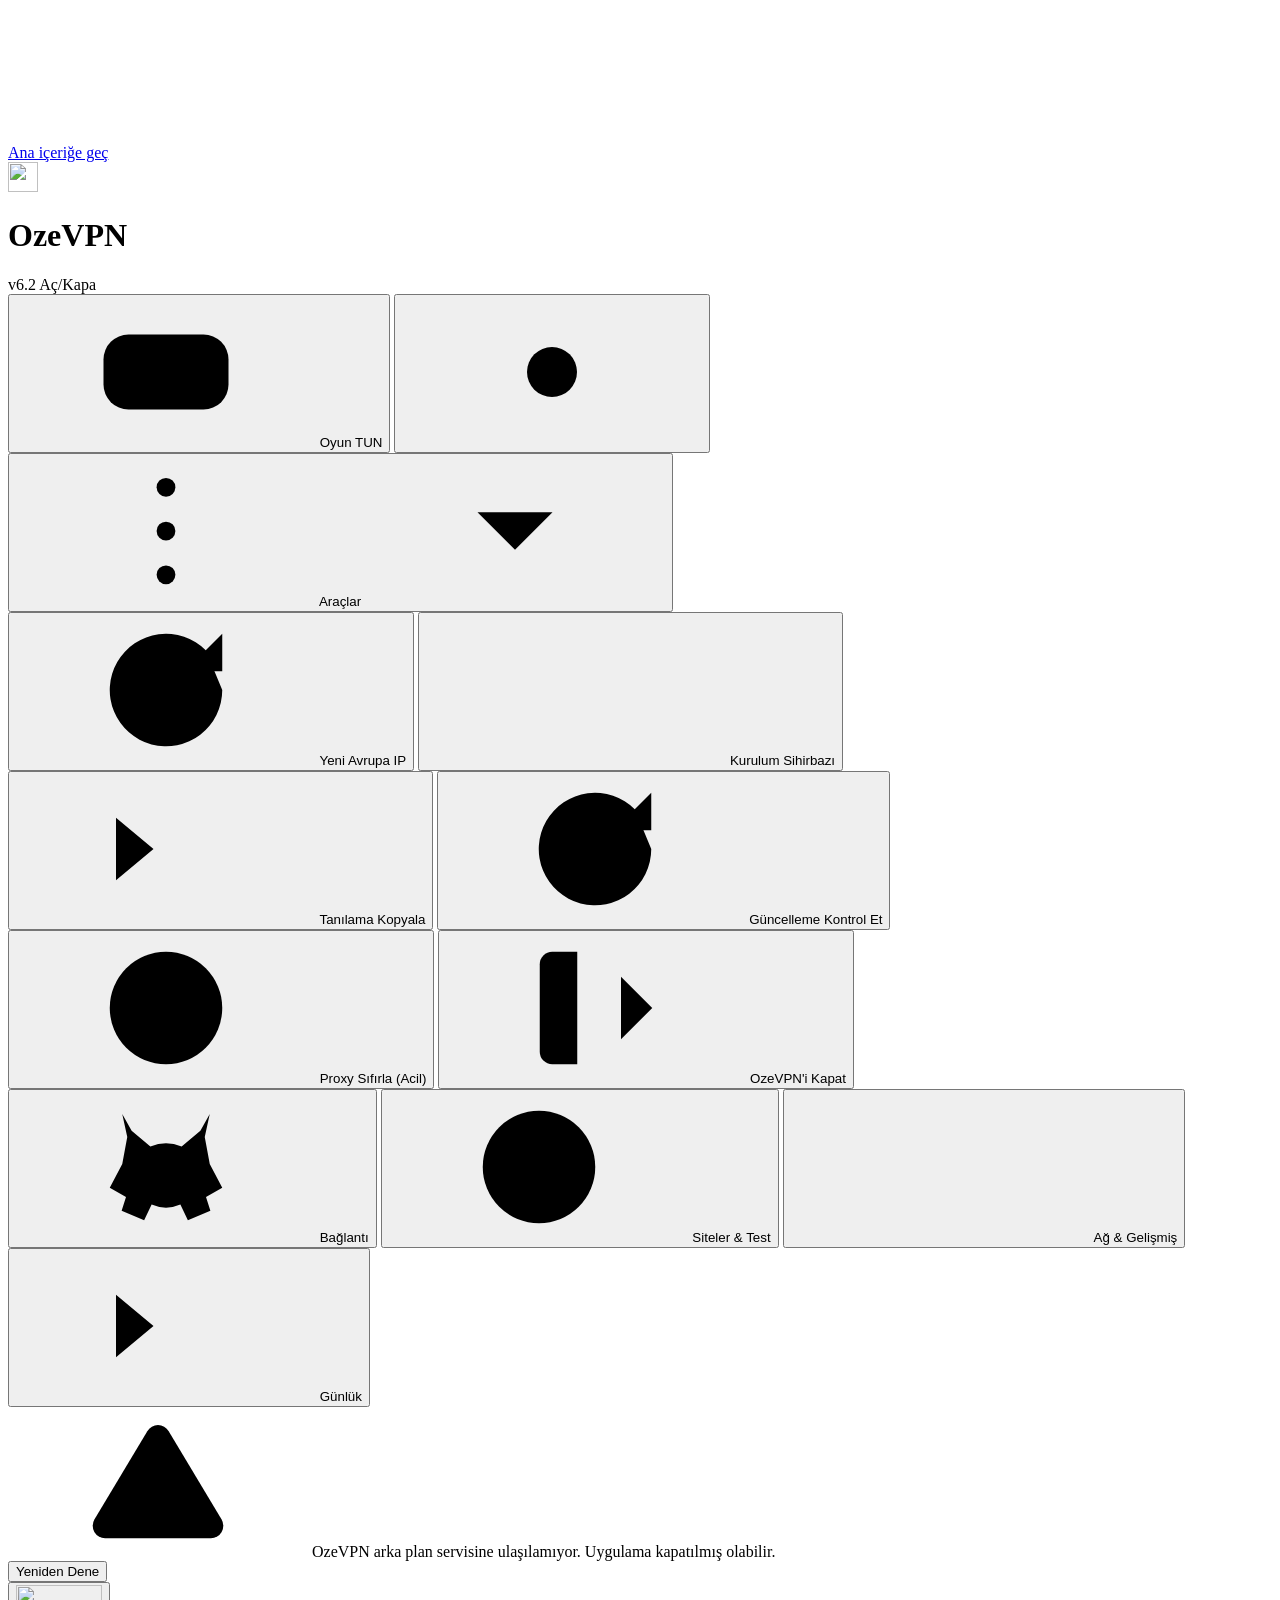
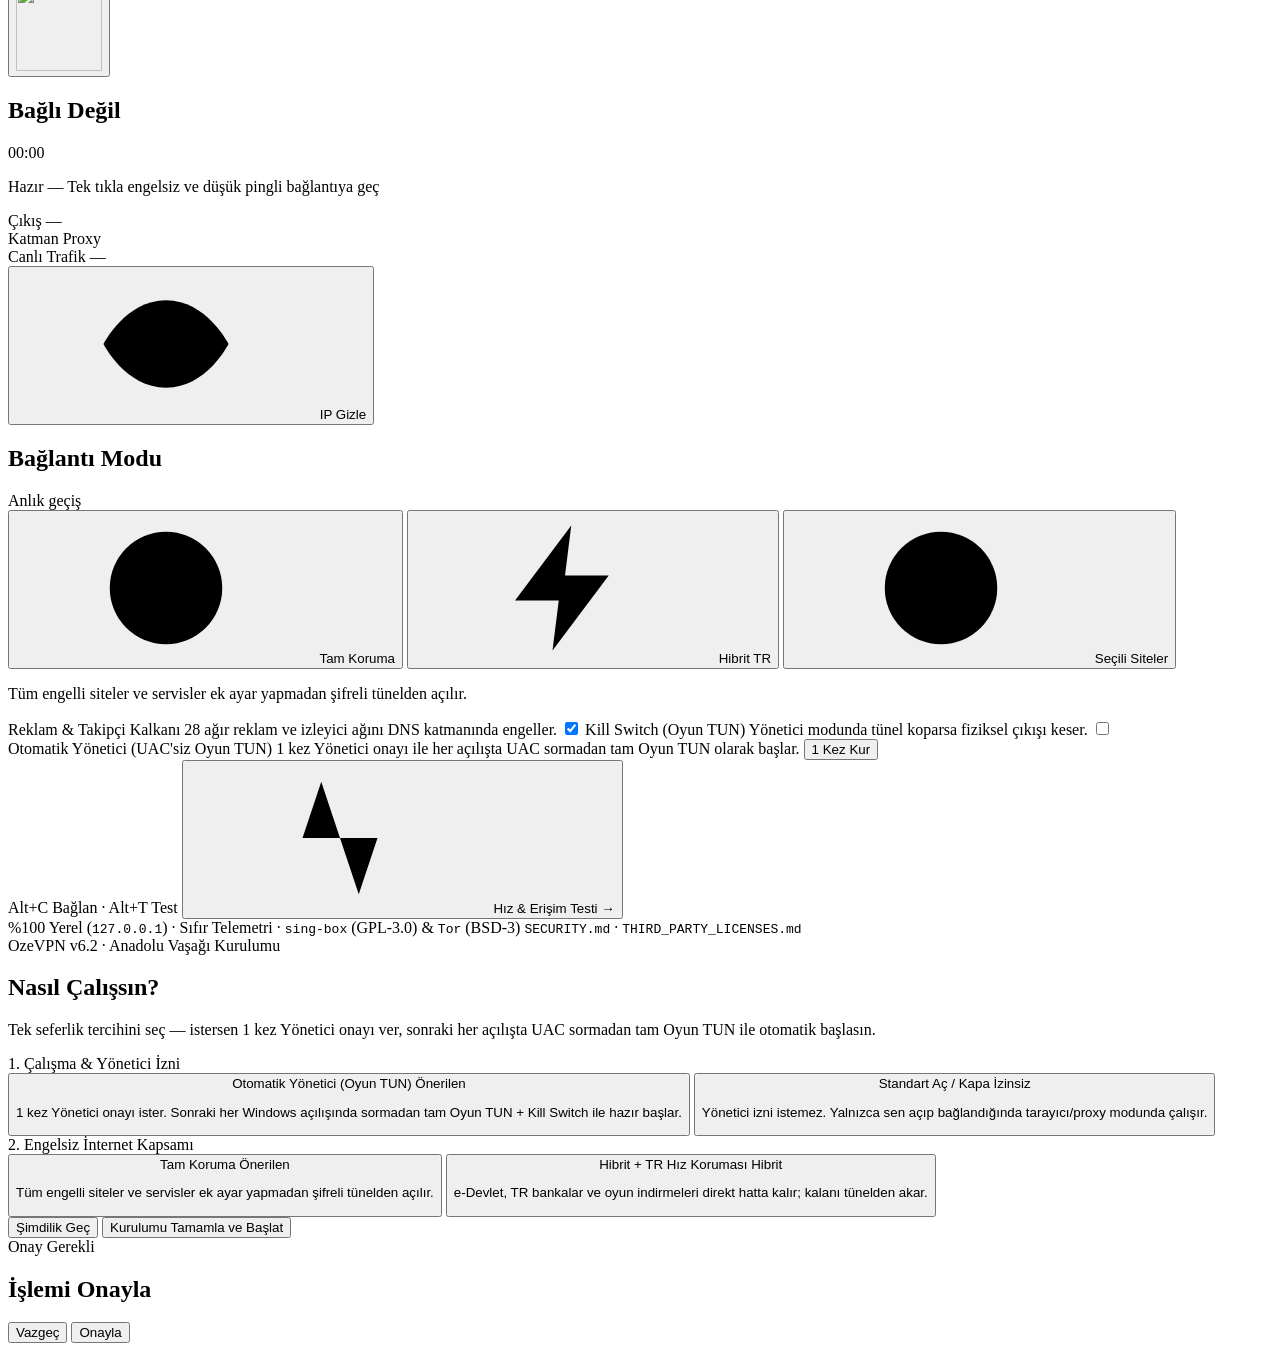
==== commit 1a14f6e8: "feat(brand): use Anatolian Lynx logo across Start Menu, taskbar favicon, and UI" ====
--- a/web/index.html
+++ b/web/index.html
@@ -5,7 +5,8 @@
 <meta name="viewport" content="width=device-width, initial-scale=1.0, viewport-fit=cover" />
 <meta name="description" content="OzeVPN v6.2 — Anadolu Vaşağı: sing-box hibrit motor, yerleşik WARP WireGuard (TCP+UDP), şifreli DoH DNS ve reklam kalkanı." />
 <title>OzeVPN v6.2 — Anadolu Vaşağı</title>
-<link rel="icon" href="/favicon.svg" type="image/svg+xml" />
+<link rel="icon" href="/favicon.ico" type="image/x-icon" />
+<link rel="icon" href="/brand.png" type="image/png" sizes="192x192" />
 <script src="/theme.js"></script>
 <link rel="stylesheet" href="/style.css" />
 </head>
@@ -43,7 +44,7 @@
 <header class="topbar">
 <div class="brand">
 <span class="brand-mark" id="brandDot" aria-hidden="true">
-<svg class="ico ico-brand"><use href="#ico-shield"/></svg>
+<img class="brand-logo" src="/brand.png" alt="" width="30" height="30" />
 </span>
 <div class="brand-title-row">
 <h1>OzeVPN</h1>
@@ -129,7 +130,7 @@
 <div class="hero-stage">
 <button id="powerBtn" type="button" class="power-btn disconnected" aria-label="Bağlan" aria-pressed="false" title="Bağlan / Kes (Alt+C)">
 <span class="power-ring" aria-hidden="true"></span>
-<svg class="lynx-hero-svg" viewBox="0 0 64 64" aria-hidden="true" focusable="false"><path class="lynx-head" d="M15 11l5.5 7.5 6.8 4.8q4.7-1.9 9.4 0l6.8-4.8L49 11l-1.9 10.8 2.3 10.2 5.2 9.4-6.3 3.9 1.7 5.8-9.2 3.8-3.4-5.7q-5.4 2.2-10.8 0l-3.4 5.7-9.2-3.8 1.7-5.8-6.3-3.9 5.2-9.4 2.3-10.2z"/><path class="lynx-ear" d="M13.5 7l2.5 4.2M50.5 7L48 11.2"/><path class="lynx-eye" d="M21 32.2l8.2 2.6-2.3 4.1-5.2-2.2zm22 0l-8.2 2.6 2.3 4.1 5.2-2.2z"/><path class="lynx-nose" d="M29.4 42.2h5.2L32 45.6z"/></svg>
+<img class="lynx-hero-img" src="/brand.png" alt="" width="86" height="86" />
 </button>
 <div class="power-meta" role="status" aria-live="polite" aria-atomic="true">
 <div class="status-line">
